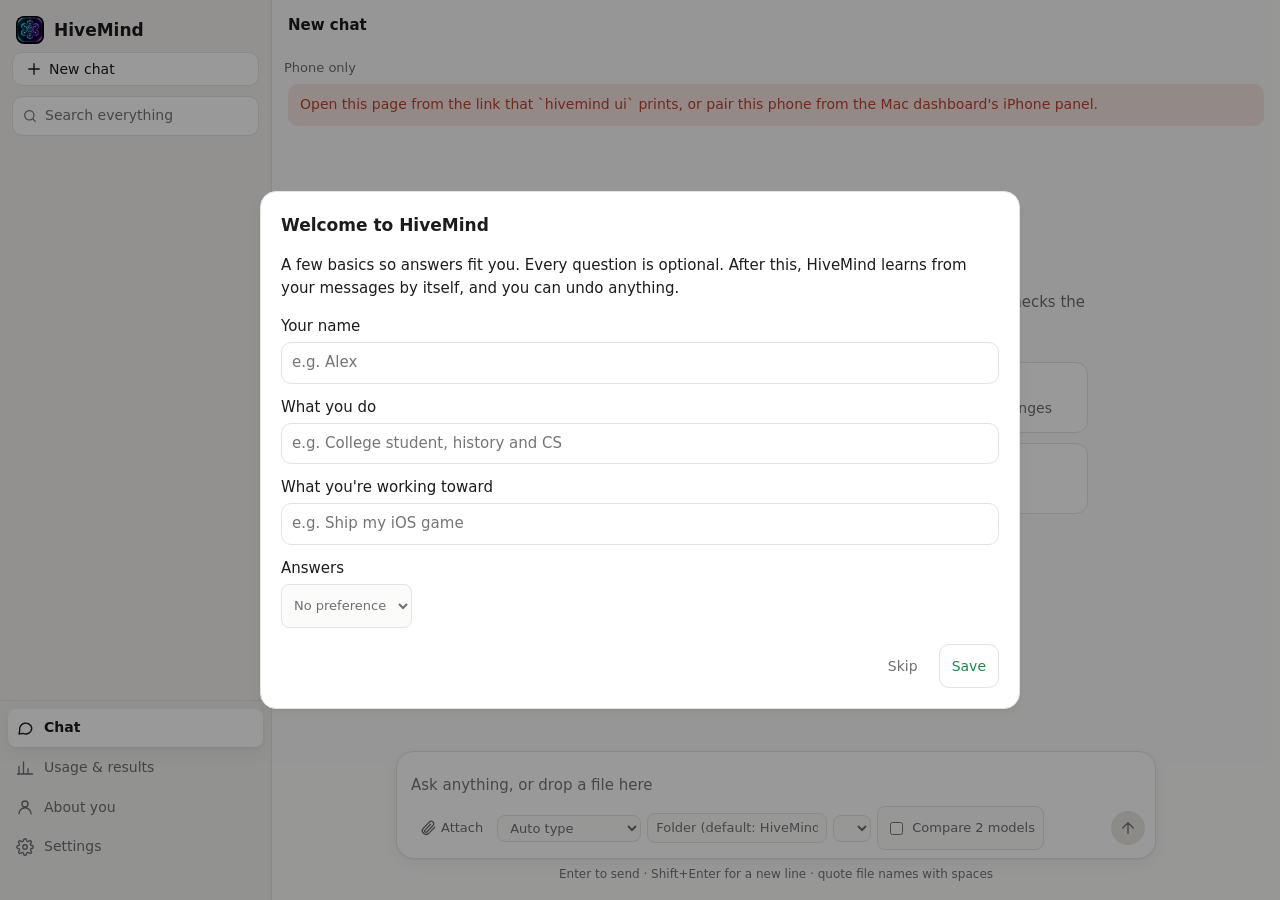
==== index.html @ 9f722233 "HiveMind phone app (friend copy)" ====
<!doctype html>
<html lang="en">
<head>
<meta charset="utf-8">
<meta name="viewport" content="width=device-width, initial-scale=1, viewport-fit=cover">
<title>HiveMind</title>
<link rel="icon" type="image/png" sizes="32x32" href="icons/icon-32.png?v=2">
<link rel="apple-touch-icon" href="icons/icon-180.png?v=2">
<link rel="manifest" href="manifest.webmanifest">
<meta name="apple-mobile-web-app-capable" content="yes">
<meta name="apple-mobile-web-app-status-bar-style" content="default">
<meta name="apple-mobile-web-app-title" content="HiveMind">
<meta name="theme-color" content="#fbfbfa" media="(prefers-color-scheme: light)">
<meta name="theme-color" content="#161618" media="(prefers-color-scheme: dark)">
<style>
:root {
  --bg: #fbfbfa; --side: #f3f2ef; --panel: #ffffff; --raise: #f1f0ed; --ink: #1c1c1e; --muted: #6e6e73;
  --faint: #737378; --line: #e5e3de; --accent: #3b5bdb; --accent-ink: #ffffff; --accent-soft: #e8edfc;
  --good: #1f8a4c; --bad: #c2412d; --warn: #a86b12; --bar: #e9e7e2;
  --shadow: 0 1px 2px rgba(0,0,0,.04), 0 4px 16px rgba(0,0,0,.06);
  /* chart series: validated categorical slots 1-5 (dataviz reference palette) */
  --s1: #2a78d6; --s2: #eb6834; --s3: #1baf7a; --s4: #eda100; --s5: #e87ba4;
  --side-w: 272px;
}
@media (prefers-color-scheme: dark) {
  :root { --bg: #161618; --side: #1c1c1f; --panel: #212124; --raise: #2a2a2e; --ink: #ececef; --muted: #a0a0a8;
          --faint: #8e8e96; --line: #2f2f34; --accent: #7c9bff; --accent-ink: #10131c; --accent-soft: #252d45;
          --good: #4cc584; --bad: #ff7a66; --warn: #f2b84b; --bar: #2c2c31;
          --shadow: 0 1px 2px rgba(0,0,0,.3), 0 6px 20px rgba(0,0,0,.35);
          --s1: #3987e5; --s2: #d95926; --s3: #199e70; --s4: #c98500; --s5: #d55181; }
}
* { box-sizing: border-box; }
html, body { height: 100%; }
body { margin: 0; background: var(--bg); color: var(--ink); -webkit-font-smoothing: antialiased;
       font: 15px/1.55 -apple-system, BlinkMacSystemFont, "SF Pro Text", "Inter", system-ui, sans-serif; }
button, input, select, textarea { font: inherit; color: inherit; }
button { cursor: pointer; }
a { color: var(--accent); }
svg.i { width: 18px; height: 18px; flex: none; stroke: currentColor; fill: none; stroke-width: 1.8;
        stroke-linecap: round; stroke-linejoin: round; }
[hidden] { display: none !important; }  /* .btn's inline-flex otherwise beats the hidden attribute */
:focus-visible { outline: 2px solid var(--accent); outline-offset: 2px; }
.field:focus-visible, .composer textarea:focus-visible { outline: none; }
.sr { position: absolute; width: 1px; height: 1px; overflow: hidden; clip: rect(0 0 0 0); white-space: nowrap; }

/* shell */
.app { display: flex; height: 100vh; height: 100dvh; }
aside { width: var(--side-w); flex: none; background: var(--side); border-right: 1px solid var(--line);
        display: flex; flex-direction: column; min-height: 0; }
.main { flex: 1; min-width: 0; display: flex; flex-direction: column; min-height: 0; }
.brand { display: flex; align-items: center; gap: 10px; padding: 16px 16px 8px; font-weight: 650; font-size: 17px; }
.logo { width: 28px; height: 28px; border-radius: 8px; display: block; }
.side-pad { padding: 0 12px; }
.btn { display: inline-flex; align-items: center; justify-content: center; gap: 6px; border: 1px solid var(--line);
       background: var(--panel); border-radius: 10px; padding: 7px 12px; font-size: 14px; line-height: 1.3; }
.btn:hover { background: var(--raise); }
.btn.primary { background: var(--accent); border-color: var(--accent); color: var(--accent-ink); font-weight: 550; }
.btn.primary:hover { filter: brightness(1.06); }
.btn.ghost { background: transparent; border-color: transparent; color: var(--muted); }
.btn.ghost:hover { background: var(--raise); color: var(--ink); }
.btn.good { color: var(--good); } .btn.bad { color: var(--bad); }
.btn:disabled { opacity: .5; cursor: default; }
.btn.block { width: 100%; justify-content: flex-start; }
.search { position: relative; margin: 10px 0 6px; }
.search svg { position: absolute; left: 10px; top: 50%; transform: translateY(-50%); color: var(--faint); width: 16px; height: 16px; }
.field { width: 100%; background: var(--panel); border: 1px solid var(--line); border-radius: 10px; padding: 8px 10px; }
.field:focus, .composer textarea:focus { outline: none; border-color: var(--accent); box-shadow: 0 0 0 3px var(--accent-soft); }
.search .field { padding-left: 32px; font-size: 14px; }
.side-scroll { flex: 1; overflow-y: auto; padding: 4px 8px 8px; min-height: 0; }
.group-label { font-size: 12px; font-weight: 600; color: var(--faint); padding: 12px 8px 4px; }
.thread-btn { display: block; width: 100%; text-align: left; background: none; border: 0; border-radius: 8px;
              padding: 7px 8px; font-size: 14px; color: var(--ink); white-space: nowrap; overflow: hidden; text-overflow: ellipsis; }
.thread-btn:hover { background: var(--raise); }
.thread-row { position: relative; }
.thread-row .thread-btn { padding-right: 34px; }
.thread-del { position: absolute; right: 4px; top: 50%; transform: translateY(-50%); border: 0; background: none; color: var(--muted);
              border-radius: 6px; padding: 4px; opacity: 0; display: grid; place-items: center; }
.thread-del svg { width: 16px; height: 16px; }
.thread-row:hover .thread-del, .thread-del:focus-visible { opacity: 1; }
.thread-del:hover { color: var(--bad); background: var(--panel); }
.thread-btn.active { background: var(--accent-soft); color: var(--accent); font-weight: 550; }
.hit { display: block; width: 100%; text-align: left; background: none; border: 0; border-radius: 8px; padding: 8px; }
.hit:hover { background: var(--raise); }
.hit .t { font-size: 14px; overflow: hidden; text-overflow: ellipsis; white-space: nowrap; }
.hit .meta { margin: 2px 0 0; display: -webkit-box; -webkit-line-clamp: 2; -webkit-box-orient: vertical; overflow: hidden; }
nav { border-top: 1px solid var(--line); padding: 8px; display: grid; gap: 2px; }
.nav-btn { display: flex; align-items: center; gap: 10px; width: 100%; background: none; border: 0; border-radius: 8px;
           padding: 8px; font-size: 14px; color: var(--muted); text-align: left; }
.nav-btn:hover { background: var(--raise); color: var(--ink); }
.nav-btn[aria-current="page"] { background: var(--panel); color: var(--ink); font-weight: 550; box-shadow: var(--shadow); }
.nav-btn .badge { margin-left: auto; background: var(--accent); color: var(--accent-ink); border-radius: 9px;
                  font-size: 11px; padding: 0 6px; font-weight: 600; }
.mini-quota { margin: 0 8px 10px; padding: 8px; display: grid; grid-template-columns: 1fr 1fr; gap: 6px 12px;
              border-radius: 8px; cursor: pointer; }
.mini-quota:hover { background: var(--raise); }
.mq { display: grid; grid-template-columns: minmax(0, 1fr) auto; gap: 1px 4px; font-size: 11px; color: var(--muted); }
.mq span:first-child { overflow: hidden; text-overflow: ellipsis; white-space: nowrap; }
.mq .track { grid-column: 1 / -1; height: 3px; margin-top: 0; }

/* top bar */
.top { display: flex; align-items: center; gap: 8px; padding: 10px 16px; border-bottom: 1px solid transparent; min-height: 52px; }
.top h1 { font-size: 15px; font-weight: 600; margin: 0; flex: 1; min-width: 0; overflow: hidden; text-overflow: ellipsis; white-space: nowrap; }
#menu { display: none; }
#err { margin: 0 16px; padding: 10px 12px; border-radius: 10px; background: color-mix(in srgb, var(--bad) 12%, transparent);
       color: var(--bad); font-size: 14px; }
#err:empty { display: none; }

/* views */
.view { flex: 1; min-height: 0; display: flex; flex-direction: column; }
.view[hidden] { display: none; }
.page { flex: 1; overflow-y: auto; padding: 8px 24px 48px; }
.page-inner { max-width: 1040px; margin: 0 auto; }
.page h2 { font-size: 22px; font-weight: 650; margin: 8px 0 4px; letter-spacing: -.01em; }
.page .lead { color: var(--muted); margin: 0 0 20px; }

/* chat */
.messages { flex: 1; overflow-y: auto; padding: 8px 16px 24px; scroll-behavior: smooth; }
.thread { max-width: 760px; margin: 0 auto; }
.msg-user { display: flex; justify-content: flex-end; margin: 22px 0 10px; }
.bubble { background: var(--raise); border-radius: 18px 18px 4px 18px; padding: 10px 14px; max-width: 85%;
          white-space: pre-wrap; overflow-wrap: anywhere; }
.msg-ai { display: flex; gap: 12px; margin: 6px 0 8px; }
.ai-dot { width: 28px; height: 28px; border-radius: 8px; flex: none; margin-top: 2px; display: grid; place-items: center;
          background: #111 url(/icons/icon-192.png) center / cover; color: #fff; font-size: 13px; font-weight: 700; }
.ai-dot.fail { background: var(--bad); }
.draft:not(:empty) { margin: 6px 0 4px; }
.ai-dot.has-logo { background: #fff; box-shadow: inset 0 0 0 1px var(--line); overflow: hidden; }
.ai-dot img { width: 100%; height: 100%; object-fit: cover; }
.ai-dot img.pad { width: 70%; height: 70%; object-fit: contain; }
.ai-body { flex: 1; min-width: 0; }
.who { font-size: 13px; color: var(--muted); display: flex; flex-wrap: wrap; gap: 4px 8px; align-items: center; margin-bottom: 2px; }
.who b { color: var(--ink); font-weight: 600; }
.tag { font-size: 12px; border-radius: 6px; padding: 0 6px; background: var(--raise); color: var(--muted); }
.tag.fail { background: color-mix(in srgb, var(--bad) 14%, transparent); color: var(--bad); }
.tag.warn { background: color-mix(in srgb, var(--warn) 16%, transparent); color: var(--warn); }
.md { overflow-wrap: anywhere; }
.md > :first-child { margin-top: 4px; } .md > :last-child { margin-bottom: 0; }
.md p { margin: 0 0 10px; } .md ul, .md ol { margin: 0 0 10px; padding-left: 22px; } .md li { margin: 2px 0; }
.md h3, .md h4 { margin: 14px 0 6px; font-size: 16px; } .md h4 { font-size: 15px; }
.md code { font: 13px/1.5 ui-monospace, "SF Mono", Menlo, monospace; background: var(--raise); padding: 1px 5px; border-radius: 5px; }
.md pre { background: var(--raise); border: 1px solid var(--line); border-radius: 10px; padding: 12px 14px; overflow-x: auto; margin: 0 0 10px; }
.md pre code { background: none; padding: 0; white-space: pre; }
.md blockquote { margin: 0 0 10px; padding-left: 12px; border-left: 3px solid var(--line); color: var(--muted); }
.ai-actions { display: flex; flex-wrap: wrap; gap: 2px; margin-top: 6px; align-items: center; }
.ai-actions .btn { padding: 4px 8px; font-size: 13px; }
.ai-actions .btn[aria-pressed="true"].good { background: color-mix(in srgb, var(--good) 14%, transparent); }
.ai-actions .btn[aria-pressed="true"].bad { background: color-mix(in srgb, var(--bad) 14%, transparent); }
.note { font-size: 13px; color: var(--warn); margin: 4px 0; }
details.menu { position: relative; }
details.menu > summary { list-style: none; }
details.menu > summary::-webkit-details-marker { display: none; }
.menu-list { position: absolute; z-index: 5; bottom: calc(100% + 4px); left: 0; background: var(--panel); border: 1px solid var(--line);
             border-radius: 10px; box-shadow: var(--shadow); padding: 4px; min-width: 200px; }
.menu-list button { display: block; width: 100%; text-align: left; background: none; border: 0; border-radius: 6px; padding: 7px 10px; font-size: 14px; }
.menu-list button:hover { background: var(--raise); }
.menu-list .meta { padding: 4px 10px 2px; margin: 0; }
.steps { list-style: none; padding: 0; margin: 6px 0 0; font-size: 13px; color: var(--muted); }
.steps li { padding: 3px 0 3px 18px; position: relative; overflow-wrap: anywhere; }
.steps li::before { content: ""; position: absolute; left: 4px; top: 11px; width: 6px; height: 6px; border-radius: 50%; background: var(--faint); }
.steps li:last-child::before { background: var(--accent); animation: pulse 1.2s ease-in-out infinite; }
.steps li.bad { color: var(--bad); } .steps li.bad::before { background: var(--bad); animation: none; }
@keyframes pulse { 50% { opacity: .3; } }
.typing { display: inline-flex; gap: 4px; padding: 6px 0; }
.typing span { width: 6px; height: 6px; border-radius: 50%; background: var(--faint); animation: pulse 1.2s infinite; }
.typing span:nth-child(2) { animation-delay: .2s; } .typing span:nth-child(3) { animation-delay: .4s; }
@media (prefers-reduced-motion: reduce) { * { animation: none !important; scroll-behavior: auto !important; } }
.welcome { max-width: 640px; margin: 12vh auto 0; text-align: center; padding: 0 8px; }
.welcome h2 { font-size: 28px; font-weight: 650; letter-spacing: -.02em; margin: 0 0 6px; }
.welcome p { color: var(--muted); margin: 0 0 24px; }
.ideas { display: grid; grid-template-columns: 1fr 1fr; gap: 10px; text-align: left; }
.idea { text-align: left; background: var(--panel); border: 1px solid var(--line); border-radius: 12px; padding: 12px 14px; font-size: 14px; }
.idea:hover { border-color: var(--accent); }
.idea b { display: block; font-weight: 600; margin-bottom: 2px; }
.idea span { color: var(--muted); }

/* composer */
.composer-wrap { padding: 0 16px 16px; padding-bottom: max(16px, env(safe-area-inset-bottom)); }
.composer { max-width: 760px; margin: 0 auto; background: var(--panel); border: 1px solid var(--line); border-radius: 18px;
            box-shadow: var(--shadow); padding: 10px 10px 8px 14px; transition: border-color .15s; }
.composer.drop { border-color: var(--accent); box-shadow: 0 0 0 3px var(--accent-soft); }
.composer textarea { display: block; width: 100%; border: 0; background: transparent; resize: none; padding: 4px 0;
                     max-height: 220px; min-height: 26px; line-height: 1.5; }
.composer textarea:focus { box-shadow: none; }
.composer-bar { display: flex; align-items: center; gap: 6px; margin-top: 6px; }
.composer-bar .pick { min-width: 0; flex: 0 1 auto; }
.opts-row { display: contents; }
.opts-btn, #topnew { display: none; }
.status { font-size: 14px; color: var(--ink); display: flex; align-items: center; gap: 8px; margin: 2px 0 4px; }
.status .clock { color: var(--muted); font-variant-numeric: tabular-nums; }
.status.retry { color: var(--warn); }
details.how { font-size: 13px; color: var(--muted); }
details.how summary { cursor: pointer; padding: 4px 0; }
.send { flex: none; }
.composer-bar .spacer { flex: 1; }
.pick { border: 1px solid var(--line); background: var(--bg); border-radius: 8px; padding: 4px 8px; font-size: 13px; color: var(--muted); max-width: 200px; }
.pick:focus { outline: none; border-color: var(--accent); }
input.pick { width: 180px; }
.attach { display: inline-flex; align-items: center; gap: 4px; border-radius: 8px; padding: 5px 8px; color: var(--muted); font-size: 13px; cursor: pointer; }
.attach:hover { background: var(--raise); color: var(--ink); }
.send { width: 34px; height: 34px; border-radius: 50%; border: 0; background: var(--accent); color: var(--accent-ink);
        display: grid; place-items: center; }
.send:disabled { background: var(--bar); color: var(--faint); cursor: default; }
.send svg { width: 18px; height: 18px; }
.hint { max-width: 760px; margin: 6px auto 0; text-align: center; font-size: 12px; color: var(--faint); }
.chips { display: flex; flex-wrap: wrap; gap: 6px; margin: 0 0 6px; }
.chips:empty { display: none; }
.chip { display: inline-flex; align-items: center; gap: 6px; border: 1px solid var(--line); border-radius: 8px;
        padding: 3px 4px 3px 8px; font-size: 13px; background: var(--bg); }
.chip button { border: 0; background: none; color: var(--muted); padding: 0 4px; border-radius: 4px; }

/* cards (stats, about you, settings) */
.grid { display: grid; gap: 16px; grid-template-columns: repeat(2, minmax(0, 1fr)); }
.card { background: var(--panel); border: 1px solid var(--line); border-radius: 14px; padding: 18px; min-width: 0; }
.card.wide { grid-column: 1 / -1; }
.card h3 { font-size: 14px; font-weight: 600; margin: 0 0 12px; }
.card h3 small { font-weight: 400; color: var(--muted); margin-left: 6px; }
.meta { color: var(--muted); font-size: 13px; margin-top: 6px; }
.empty { color: var(--muted); font-size: 14px; }
.meter { margin: 10px 0; }
.meter .row { display: flex; justify-content: space-between; font-size: 14px; }
.meter .row span:last-child { font-variant-numeric: tabular-nums; color: var(--muted); }
.track { height: 6px; background: var(--bar); border-radius: 3px; overflow: hidden; margin-top: 4px; }
.fill { height: 100%; border-radius: 3px; background: var(--good); }
.fill.low { background: var(--warn); } .fill.out { background: var(--bad); }
.scroll { overflow-x: auto; }
table { width: 100%; border-collapse: collapse; font-size: 14px; }
th, td { text-align: left; padding: 8px 10px; border-bottom: 1px solid var(--line); vertical-align: middle; }
th { color: var(--muted); font-weight: 500; font-size: 12px; text-transform: uppercase; letter-spacing: .04em; }
tbody tr:last-child td { border-bottom: 0; }
td.num, th.num { text-align: right; font-variant-numeric: tabular-nums; }
td.task-cell { max-width: 340px; overflow: hidden; text-overflow: ellipsis; white-space: nowrap; }
#recent tr[data-id] { cursor: pointer; }
#recent tr[data-id]:hover td, #recent tr[data-id]:focus-visible td { background: var(--raise); }
.pill { display: inline-block; padding: 1px 8px; border-radius: 10px; font-size: 12px; font-weight: 500; }
.pill.pass { color: var(--good); background: color-mix(in srgb, var(--good) 12%, transparent); }
.pill.fail { color: var(--bad); background: color-mix(in srgb, var(--bad) 12%, transparent); }
.rate { display: inline-flex; gap: 4px; }
.rate .btn[aria-pressed="false"] { color: var(--muted); }
.rate .btn { padding: 3px 8px; font-size: 12px; }
.rate .btn[aria-pressed="true"].good { background: color-mix(in srgb, var(--good) 14%, transparent); }
.rate .btn[aria-pressed="true"].bad { background: color-mix(in srgb, var(--bad) 14%, transparent); }
.item { padding: 12px 0; border-bottom: 1px solid var(--line); overflow-wrap: anywhere; font-size: 14px; }
.item:last-child { border-bottom: 0; }
.row-actions { margin-top: 8px; display: flex; gap: 8px; align-items: center; flex-wrap: wrap; }
.fact { display: flex; justify-content: space-between; gap: 8px; align-items: center; }
.inline-form { display: flex; gap: 8px; margin-top: 12px; }
.inline-form .field { flex: 1; }
.hero { font-size: 30px; font-weight: 650; font-variant-numeric: tabular-nums; letter-spacing: -.02em; }
dialog { width: min(760px, calc(100vw - 32px)); max-height: calc(100vh - 48px); border: 1px solid var(--line);
         border-radius: 16px; background: var(--panel); color: var(--ink); padding: 20px; box-shadow: var(--shadow); }
dialog::backdrop { background: rgba(0, 0, 0, .4); }
dialog h3 { margin: 0 0 4px; font-size: 17px; overflow-wrap: anywhere; }
dialog h4 { font-size: 13px; text-transform: uppercase; letter-spacing: .04em; color: var(--muted); margin: 18px 0 6px; }
.answer-box { background: var(--bg); border: 1px solid var(--line); border-radius: 10px; padding: 12px 14px; margin-top: 12px;
              max-height: 420px; overflow: auto; }
.attempt { border-left: 3px solid var(--line); padding: 4px 0 4px 10px; margin: 8px 0; overflow-wrap: anywhere; font-size: 14px; }
.attempt.pass { border-color: var(--good); } .attempt.fail { border-color: var(--bad); }
.chart { position: relative; }
.chart svg { display: block; width: 100%; height: auto; overflow: visible; }
.chart .grid line { stroke: var(--line); }
.chart .axis text, .chart .dlabel { fill: var(--muted); font-size: 11px; }
.chart .hair { stroke: var(--muted); stroke-width: 1; }
.tip { position: absolute; pointer-events: none; background: var(--panel); border: 1px solid var(--line);
       border-radius: 8px; padding: 6px 8px; font-size: 12px; white-space: nowrap; box-shadow: var(--shadow); }
.tip b { font-variant-numeric: tabular-nums; }
.legend { display: flex; flex-wrap: wrap; gap: 4px 12px; font-size: 13px; color: var(--muted); margin: 0 0 6px; }
.key { display: inline-block; width: 10px; height: 10px; border-radius: 2px; margin-right: 5px; vertical-align: -1px; }
details.tbl { margin-top: 8px; font-size: 13px; } details.tbl summary { cursor: pointer; color: var(--muted); }
code.key-url { overflow-wrap: anywhere; font-size: 12px; }

/* phone and narrow windows: the sidebar slides in */
.scrim { display: none; }
@media (max-width: 820px) {
  aside { position: fixed; inset: 0 auto 0 0; z-index: 20; transform: translateX(-100%); transition: transform .2s ease;
          box-shadow: var(--shadow); padding-top: env(safe-area-inset-top); }
  body.side-open aside { transform: none; }
  body.side-open .scrim { display: block; position: fixed; inset: 0; z-index: 15; background: rgba(0,0,0,.35); }
  #menu { display: inline-flex; }
  .top { padding-top: max(10px, env(safe-area-inset-top)); }
  .grid { grid-template-columns: 1fr; }
  .page { padding: 8px 16px 40px; }
  .ideas { grid-template-columns: 1fr; gap: 8px; }
  .idea { padding: 10px 12px; }
  .welcome { margin-top: 4vh; text-align: left; }
  .welcome h2 { font-size: 24px; }
  .attach span { display: none; }
  /* Safari zooms into any field under 16px */
  textarea, input, select, .composer textarea, .pick, .search .field { font-size: 16px; }
  #topnew, .opts-btn { display: inline-flex; }
  .thread-del { display: none; }  /* phone: remove from the open chat's top bar */
  .thread-row .thread-btn { padding-right: 10px; }
  .composer-bar { flex-wrap: wrap; }
  .opts-row { display: none; order: 10; flex-basis: 100%; gap: 8px; padding-top: 6px; }
  .composer.show-opts .opts-row { display: flex; }
  .opts-row .pick, .opts-row input.pick { flex: 1 1 0; min-width: 0; max-width: none; width: 0; padding: 8px 10px; }
  .opts-btn { min-height: 40px; padding: 6px 10px; font-size: 14px; max-width: 60%; }
  .opts-btn span { overflow: hidden; text-overflow: ellipsis; white-space: nowrap; }
  .attach { min-width: 44px; min-height: 40px; justify-content: center; }
  .send { width: 40px; height: 40px; }
  .ai-actions { gap: 4px; }
  .ai-actions .btn, .ai-actions summary.btn { min-width: 44px; min-height: 40px; }
  .thread-btn { padding: 11px 10px; font-size: 15px; }
  .nav-btn { padding: 11px 10px; font-size: 15px; }
  .top .btn { min-width: 44px; min-height: 44px; }
  .menu-list { left: auto; right: 0; }
  .menu-list button { padding: 12px; font-size: 15px; }
  .row-actions .btn, .rate .btn { min-height: 40px; }
  .hint { display: none; }
  input.pick { width: 130px; }
}
</style>
</head>
<body>
<svg width="0" height="0" style="position:absolute" aria-hidden="true">
  <symbol id="i-plus" viewBox="0 0 24 24"><path d="M12 5v14M5 12h14"/></symbol>
  <symbol id="i-search" viewBox="0 0 24 24"><circle cx="11" cy="11" r="7"/><path d="m20 20-3.5-3.5"/></symbol>
  <symbol id="i-chat" viewBox="0 0 24 24"><path d="M21 12a8 8 0 0 1-11.6 7.1L4 20l1-4.6A8 8 0 1 1 21 12z"/></symbol>
  <symbol id="i-chart" viewBox="0 0 24 24"><path d="M4 20V10M10 20V4M16 20v-7M22 20H2"/></symbol>
  <symbol id="i-user" viewBox="0 0 24 24"><circle cx="12" cy="8" r="4"/><path d="M4 21a8 8 0 0 1 16 0"/></symbol>
  <symbol id="i-gear" viewBox="0 0 24 24"><circle cx="12" cy="12" r="3"/><path d="M19.4 15a1.7 1.7 0 0 0 .3 1.8l.1.1a2 2 0 1 1-2.8 2.8l-.1-.1a1.7 1.7 0 0 0-1.8-.3 1.7 1.7 0 0 0-1 1.5V21a2 2 0 1 1-4 0v-.1a1.7 1.7 0 0 0-1.1-1.5 1.7 1.7 0 0 0-1.8.3l-.1.1a2 2 0 1 1-2.8-2.8l.1-.1a1.7 1.7 0 0 0 .3-1.8 1.7 1.7 0 0 0-1.5-1H3a2 2 0 1 1 0-4h.1a1.7 1.7 0 0 0 1.5-1.1 1.7 1.7 0 0 0-.3-1.8l-.1-.1a2 2 0 1 1 2.8-2.8l.1.1a1.7 1.7 0 0 0 1.8.3H9a1.7 1.7 0 0 0 1-1.5V3a2 2 0 1 1 4 0v.1a1.7 1.7 0 0 0 1 1.5 1.7 1.7 0 0 0 1.8-.3l.1-.1a2 2 0 1 1 2.8 2.8l-.1.1a1.7 1.7 0 0 0-.3 1.8V9a1.7 1.7 0 0 0 1.5 1H21a2 2 0 1 1 0 4h-.1a1.7 1.7 0 0 0-1.5 1z"/></symbol>
  <symbol id="i-menu" viewBox="0 0 24 24"><path d="M4 6h16M4 12h16M4 18h16"/></symbol>
  <symbol id="i-up" viewBox="0 0 24 24"><path d="M12 19V5M5 12l7-7 7 7"/></symbol>
  <symbol id="i-clip" viewBox="0 0 24 24"><path d="m21 11-8.5 8.5a5 5 0 0 1-7-7L14 4a3.3 3.3 0 0 1 4.7 4.7l-8.5 8.5a1.7 1.7 0 0 1-2.4-2.4L15.5 7"/></symbol>
  <symbol id="i-up-thumb" viewBox="0 0 24 24"><path d="M7 10v11M15 5.9 14 10h5.8a2 2 0 0 1 2 2.3l-1.4 7A2 2 0 0 1 18.4 21H4a1 1 0 0 1-1-1v-9a1 1 0 0 1 1-1h3l4-8a3 3 0 0 1 4 3.9z"/></symbol>
  <symbol id="i-down-thumb" viewBox="0 0 24 24"><path d="M17 14V3M9 18.1 10 14H4.2a2 2 0 0 1-2-2.3l1.4-7A2 2 0 0 1 5.6 3H20a1 1 0 0 1 1 1v9a1 1 0 0 1-1 1h-3l-4 8a3 3 0 0 1-4-3.9z"/></symbol>
  <symbol id="i-copy" viewBox="0 0 24 24"><rect x="9" y="9" width="12" height="12" rx="2"/><path d="M5 15H4a1 1 0 0 1-1-1V4a1 1 0 0 1 1-1h10a1 1 0 0 1 1 1v1"/></symbol>
  <symbol id="i-info" viewBox="0 0 24 24"><circle cx="12" cy="12" r="9"/><path d="M12 11v5M12 8h.01"/></symbol>
  <symbol id="i-sliders" viewBox="0 0 24 24"><path d="M4 6h10M18 6h2M4 12h4M12 12h8M4 18h12M20 18h0"/><circle cx="16" cy="6" r="2"/><circle cx="10" cy="12" r="2"/><circle cx="18" cy="18" r="2"/></symbol>
  <symbol id="i-edit" viewBox="0 0 24 24"><path d="M12 20h9"/><path d="M16.5 3.5a2.1 2.1 0 0 1 3 3L7 19l-4 1 1-4z"/></symbol>
  <symbol id="i-trash" viewBox="0 0 24 24"><path d="M3 6h18M8 6V4a1 1 0 0 1 1-1h6a1 1 0 0 1 1 1v2M19 6l-1 14a2 2 0 0 1-2 2H8a2 2 0 0 1-2-2L5 6M10 11v6M14 11v6"/></symbol>
  <symbol id="i-out" viewBox="0 0 24 24"><path d="M14 4h6v6M20 4l-9 9M18 14v5a1 1 0 0 1-1 1H5a1 1 0 0 1-1-1V7a1 1 0 0 1 1-1h5"/></symbol>
</svg>
<div class="app">
  <aside id="side" aria-label="Conversations and pages">
    <div class="brand"><img class="logo" src="icons/icon-192.png" alt="" width="28" height="28">HiveMind</div>
    <div class="side-pad">
      <button class="btn block" id="newconvo"><svg class="i" aria-hidden="true"><use href="#i-plus"/></svg>New chat</button>
      <div class="search"><svg class="i" aria-hidden="true"><use href="#i-search"/></svg>
        <input id="q" class="field" type="search" placeholder="Search everything" aria-label="Search history"></div>
    </div>
    <div class="side-scroll">
      <div id="hits" aria-live="polite"></div>
      <div id="threads"></div>
    </div>
    <nav aria-label="Pages">
      <button class="nav-btn" data-view="chat"><svg class="i" aria-hidden="true"><use href="#i-chat"/></svg>Chat</button>
      <button class="nav-btn" data-view="stats"><svg class="i" aria-hidden="true"><use href="#i-chart"/></svg>Usage &amp; results</button>
      <button class="nav-btn" data-view="you"><svg class="i" aria-hidden="true"><use href="#i-user"/></svg>About you<span class="badge" id="you-badge" hidden></span></button>
      <button class="nav-btn" data-view="settings"><svg class="i" aria-hidden="true"><use href="#i-gear"/></svg>Settings<span class="badge" id="set-badge" hidden></span></button>
    </nav>
    <div class="mini-quota" id="mini-quota" role="button" tabindex="0" title="Quota left on each plan. Click for details." aria-label="Quota left. Open Usage and results."></div>
  </aside>
  <div class="scrim" id="scrim"></div>
  <div class="main">
    <header class="top">
      <button class="btn ghost" id="menu" aria-label="Open menu"><svg class="i" aria-hidden="true"><use href="#i-menu"/></svg></button>
      <h1 id="title">New chat</h1>
      <button class="btn ghost" id="delchat" aria-label="Delete this chat" title="Delete this chat" hidden><svg class="i" aria-hidden="true"><use href="#i-trash"/></svg></button>
      <button class="btn ghost" id="topnew" aria-label="New chat" title="New chat"><svg class="i" aria-hidden="true"><use href="#i-edit"/></svg></button>
    </header>
    <div id="err" role="alert"></div>

    <section class="view" id="view-chat" aria-label="Chat">
      <div class="messages" id="messages">
        <div class="thread">
          <div class="welcome" id="welcome">
            <h2>What can HiveMind do for you?</h2>
            <p>HiveMind sends each task to the cheapest AI you already pay for, then checks the answer before you see it.</p>
            <div class="ideas">
              <button class="idea" data-idea="Explain how compound interest works, like I'm 15"><b>Explain something</b><span>How compound interest works</span></button>
              <button class="idea" data-idea="Proofread this and list what you changed:&#10;&#10;"><b>Proofread</b><span>Fix a paragraph and list the changes</span></button>
              <button class="idea" data-idea="Write a 20-second TikTok script about "><b>Write</b><span>A short script or post</span></button>
              <button class="idea" data-idea="Summarize the attached file in 5 bullets"><b>Summarize a file</b><span>Attach a PDF or text file</span></button>
            </div>
          </div>
          <div id="convo" aria-live="polite"></div>
          <div id="result"></div>
        </div>
      </div>
      <div class="composer-wrap">
        <div class="composer" id="composer">
          <div id="files" class="chips" aria-live="polite"></div>
          <label for="task" class="sr">Message</label>
          <textarea id="task" rows="1" placeholder="Ask anything, or drop a file here"></textarea>
          <div class="composer-bar">
            <label class="attach" title="Attach files"><svg class="i" aria-hidden="true"><use href="#i-clip"/></svg><span>Attach</span>
              <input type="file" id="picker" multiple hidden aria-label="Attach files"></label>
            <button class="btn ghost opts-btn" id="optsbtn" aria-expanded="false" aria-controls="opts"><svg class="i" aria-hidden="true"><use href="#i-sliders"/></svg><span id="optslabel">Options</span></button>
            <div class="opts-row" id="opts">
            <select id="cat" class="pick" aria-label="Task type">
              <option value="">Auto type</option>
              <option>utility</option><option>coding-small</option><option>coding-large</option><option>content</option>
              <option>research-writing</option><option>study</option><option>vision</option><option>long-context</option>
              <option>general</option>
            </select>
            <input id="cwd" class="pick" placeholder="Folder (default: HiveMind)" aria-label="Folder" title="Folder the task runs in. Name files from it in your message.">
            <select id="proj" class="pick" aria-label="Project (read-only)" hidden><option value="">No project</option></select>
            </div>
            <span class="spacer"></span>
            <button class="send" id="run" aria-label="Send" disabled><svg class="i" aria-hidden="true"><use href="#i-up"/></svg></button>
          </div>
        </div>
        <div class="hint" id="drophint">Enter to send · Shift+Enter for a new line · quote file names with spaces</div>
      </div>
    </section>

    <section class="view" id="view-stats" aria-label="Usage and results" hidden>
      <div class="page"><div class="page-inner">
        <h2>Usage &amp; results</h2>
        <p class="lead">How much of each plan is left, how often the cheap tiers did the job, and how each model scores on your tasks.</p>
        <div class="grid">
          <div class="card"><h3>Quota left</h3><div id="quota" class="empty">Loading…</div></div>
          <div class="card"><h3>Savings <small>tasks by tier</small></h3><div id="savings-chart" class="chart empty">Loading…</div></div>
          <div class="card wide"><h3>Quota left over time</h3><div id="quota-chart" class="chart empty">Loading…</div></div>
          <div class="card wide"><h3>Recent tasks <small>click one for its attempts</small></h3>
            <div class="scroll"><table><thead><tr><th>When</th><th>Task</th><th>Type</th><th>Model</th><th>Check</th><th>Your rating</th></tr></thead>
            <tbody id="recent"></tbody></table></div></div>
          <div class="card wide"><h3>Scoreboard <small>your own record per task type</small></h3>
            <div class="scroll"><table><thead><tr><th>Type</th><th>Model</th><th class="num">Tasks</th><th class="num">Pass</th>
            <th class="num">Escalated</th><th class="num">Avg s</th><th class="num">Good</th><th class="num">Bad</th><th>Benchmark prior</th></tr></thead>
            <tbody id="score"></tbody></table></div></div>
        </div>
      </div></div>
    </section>

    <section class="view" id="view-you" aria-label="About you" hidden>
      <div class="page"><div class="page-inner" style="max-width:720px">
        <h2>About you</h2>
        <p class="lead">HiveMind learns facts from your messages on your Mac and keeps them (Undo under the answer). Private ones (health, money, relationships, legal) wait here for your OK. Kept facts go with every question, never to free cloud models.</p>
        <div class="card" id="suggested-card"><h3>Suggested <small>keep what's true</small></h3><div id="suggested"></div></div>
        <div class="card" style="margin-top:16px"><h3>Kept</h3><div id="facts"></div>
          <div class="inline-form"><input id="newfact" class="field" placeholder="Add a fact, e.g. I prefer short answers" aria-label="Add a fact">
            <button class="btn primary" id="addfact">Add</button></div></div>
      </div></div>
    </section>

    <section class="view" id="view-settings" aria-label="Settings" hidden>
      <div class="page"><div class="page-inner" style="max-width:820px">
        <h2>Settings</h2>
        <p class="lead">Changes HiveMind proposes, your iPhone, and what HiveMind is working on now.</p>
        <div class="card" style="margin-bottom:16px"><h3>Notifications</h3>
          <p class="meta" style="margin-top:0">A notification when an answer is ready and HiveMind isn't open. It says only
            “Your answer is ready”; your words stay on this Mac.</p><div id="push"></div></div>
        <div class="card"><h3>Proposals awaiting you</h3><div id="proposed" class="empty">Loading…</div></div>
        <div class="card" id="phone-panel" style="margin-top:16px" hidden><h3>iPhone</h3><div id="phone"></div></div>
        <div class="card" style="margin-top:16px"><h3>Now</h3><div id="now" class="empty">Loading…</div></div>
        <div class="card" id="data-card" style="margin-top:16px"><h3>Your data</h3>
          <p class="meta" style="margin-top:0">Chats, saved answers and dropped files stay on this Mac. Clearing removes them and blanks their words
            in HiveMind's log; the log keeps only which model answered, whether it passed and how long it took, so routing keeps learning.</p>
          <div class="row-actions"><button class="btn bad" id="clearall"><svg class="i" aria-hidden="true"><use href="#i-trash"/></svg>Clear all history</button></div></div>
      </div></div>
    </section>
  </div>
</div>
<dialog id="detail" aria-labelledby="detail-title">
  <div style="display:flex;justify-content:space-between;gap:8px;align-items:start">
    <h3 id="detail-title">Task</h3><button class="btn" id="detail-close" aria-label="Close">Close</button>
  </div>
  <div id="detail-body"></div>
</dialog>
<script src="hm.js"></script>
<script>
// The Mac opens the page with its per-launch token (#t=). A paired iPhone opens it with its phone key (#k=), which
// is also kept in this browser so the plain address works later. The key stays in the link on purpose: a
// Home Screen icon has its own storage and needs it.
const hashArgs = new URLSearchParams(location.hash.slice(1));
let token = hashArgs.get("t") || hashArgs.get("k") || "";
// Keys saved before the rename to HiveMind (2026-10-31) were stored as "hub.*": moved over once, then removed.
try { for (const k of ["key", "pending"]) { const old = localStorage.getItem("hub." + k);
  if (old !== null) { if (localStorage.getItem("hivemind." + k) === null) localStorage.setItem("hivemind." + k, old);
                      localStorage.removeItem("hub." + k); } } } catch (e) {}
if (hashArgs.get("k")) { try { localStorage.setItem("hivemind.key", hashArgs.get("k")); } catch (e) {} }
if (!token) { try { token = localStorage.getItem("hivemind.key") || ""; } catch (e) {} }
const $ = (id) => document.getElementById(id);
const el = (tag, attrs = {}, ...kids) => {
  const n = document.createElement(tag);
  for (const [k, v] of Object.entries(attrs)) {
    if (k === "class") n.className = v; else if (k.startsWith("on")) n[k] = v; else n.setAttribute(k, v);
  }
  for (const k of kids) n.append(k instanceof Node ? k : document.createTextNode(k ?? ""));
  return n;
};
const icon = (name) => { const s = document.createElementNS("http://www.w3.org/2000/svg", "svg");
  s.setAttribute("class", "i"); s.setAttribute("aria-hidden", "true");
  const u = document.createElementNS("http://www.w3.org/2000/svg", "use"); u.setAttribute("href", "#i-" + name); s.append(u); return s; };
async function api(path, body) {
  const r = await fetch(path, { method: body ? "POST" : "GET",
    headers: { "X-HiveMind-Token": token, "Content-Type": "application/json" },
    body: body ? JSON.stringify(body) : undefined });
  const data = await r.json().catch(() => ({}));
  if (!r.ok) throw new Error(data.error || data.message || ("HTTP " + r.status));
  return data;
}
function showErr(e) { $("err").textContent = e ? String(e.message || e) : ""; }
const isTouch = matchMedia("(hover: none)").matches;
// A notification when an answer is ready (hivemindcore/push.py). iOS offers it only in the Home Screen app.
const canPush = "serviceWorker" in navigator && "PushManager" in window && "Notification" in window;
let swReg = null;
if ("serviceWorker" in navigator) navigator.serviceWorker.register("sw.js").then((r) => { swReg = r; pushUI(); }).catch(() => {});
function b64u(s) { s = s.replace(/-/g, "+").replace(/_/g, "/"); return Uint8Array.from(atob(s + "===".slice((s.length + 3) % 4)), (c) => c.charCodeAt(0)); }
async function pushOn() {
  try {
    if (await Notification.requestPermission() === "granted") {
      const { key } = await api("/api/push/key");
      const reg = swReg || await navigator.serviceWorker.ready;
      const sub = await reg.pushManager.subscribe({ userVisibleOnly: true, applicationServerKey: b64u(key) });
      await api("/api/push/subscribe", { endpoint: sub.endpoint });
    }
  } catch (e) { showErr(e); }
  pushUI();
}
async function pushOff() {
  try {
    const sub = swReg && await swReg.pushManager.getSubscription();
    if (sub) { await api("/api/push/unsubscribe", { endpoint: sub.endpoint }); await sub.unsubscribe(); }
  } catch (e) { showErr(e); }
  pushUI();
}
async function pushState() {
  if (!canPush) return navigator.standalone ? "readd" : "unsupported";
  if (Notification.permission === "denied") return "denied";
  try { return swReg && await swReg.pushManager.getSubscription() ? "on" : "off"; } catch (e) { return "off"; }
}
async function pushUI() {
  const box = $("push"); if (!box) return;
  const st = await pushState();
  box.replaceChildren(
    st === "on" ? el("div", { class: "row-actions" }, el("span", { class: "meta" }, "On for this device."),
                     el("button", { class: "btn", onclick: pushOff }, "Turn off"))
    : st === "off" ? el("div", { class: "row-actions" }, el("button", { class: "btn primary", onclick: pushOn }, "Turn on notifications"))
    : el("p", { class: "meta" }, st === "denied" ? "Notifications are blocked. Turn them on in the iPhone's Settings › Notifications › HiveMind."
      : st === "readd" ? "To turn this on, remove HiveMind from your Home Screen and add it again from Safari (Share › Add to Home Screen)."
      : isTouch ? "Open HiveMind from your Home Screen to turn this on." : "This browser can't show HiveMind notifications."));
}
let ratings = {};  // task_id -> good|bad, from /api/state; threads don't store ratings
// Answers are model text: escape everything, then allow a small markdown subset. Links: http(s) only.
function md(text) {
  const esc = (s) => s.replace(/&/g, "&amp;").replace(/</g, "&lt;").replace(/>/g, "&gt;").replace(/"/g, "&quot;");
  const inline = (s) => esc(s)
    .replace(/`([^`]+)`/g, "<code>$1</code>")
    .replace(/\*\*([^*]+)\*\*/g, "<strong>$1</strong>")
    .replace(/(^|[\s(])\*([^*\s][^*]*)\*(?=[\s).,!?:;]|$)/g, "$1<em>$2</em>")
    .replace(/\[([^\]]+)\]\((https?:\/\/[^\s)<]+)\)/g, '<a href="$2" target="_blank" rel="noopener">$1</a>');
  const out = [], parts = String(text || "").split(/^```[^\n]*\n?/m);
  parts.forEach((part, i) => {
    if (i % 2) { out.push("<pre><code>" + esc(part.replace(/\n$/, "")) + "</code></pre>"); return; }
    let list = null, para = [];
    const flushP = () => { if (para.length) out.push("<p>" + para.map(inline).join("<br>") + "</p>"); para = []; };
    const flushL = () => { if (list) out.push("<" + list.tag + ">" + list.items.map((x) => "<li>" + inline(x) + "</li>").join("") + "</" + list.tag + ">"); list = null; };
    for (const line of part.split("\n")) {
      let m;
      if (!line.trim()) { flushP(); flushL(); }
      else if ((m = line.match(/^(#{1,4})\s+(.*)/))) { flushP(); flushL(); out.push("<h" + (m[1].length < 3 ? 3 : 4) + ">" + inline(m[2]) + "</h" + (m[1].length < 3 ? 3 : 4) + ">"); }
      else if ((m = line.match(/^\s*([-*•]|\d+[.)])\s+(.*)/))) {
        flushP(); const tag = /\d/.test(m[1]) ? "ol" : "ul";
        if (!list || list.tag !== tag) { flushL(); list = { tag, items: [] }; }
        list.items.push(m[2]);
      }
      else if ((m = line.match(/^>\s?(.*)/))) { flushP(); flushL(); out.push("<blockquote>" + inline(m[1]) + "</blockquote>"); }
      else if (list && /^\s{2,}\S/.test(line)) list.items[list.items.length - 1] += " " + line.trim();
      else { flushL(); para.push(line); }
    }
    flushP(); flushL();
  });
  const box = el("div", { class: "md" }); box.innerHTML = out.join(""); return box;
}
function rateButtons(taskId, current, compact) {
  const box = el("span", { class: compact ? "rate" : "rate ai-rate" });
  const label = (r) => r === "good" ? "Good" : "Bad";
  // Mark the tap here: load() redraws the recent table, not the conversation (live 2026-10-31: 3 taps, no ✓)
  const mark = (pick) => { for (const b of box.children) { const on = b.dataset.r === pick;
    b.setAttribute("aria-pressed", String(on)); b.title = on ? "You rated this " + label(b.dataset.r).toLowerCase() : "Rate " + label(b.dataset.r).toLowerCase(); } };
  for (const r of ["good", "bad"]) {
    box.append(el("button", { class: "btn ghost " + r, "data-r": r, "aria-pressed": String(current === r), "aria-label": label(r),
      onclick: async () => { try { await api("/api/rate", { task_id: taskId, rating: r }); ratings[taskId] = r; mark(r); load(); } catch (e) { showErr(e); } } },
      icon(r === "good" ? "up-thumb" : "down-thumb"), compact ? label(r) : ""));
  }
  mark(current);
  return box;
}
// Pages
const VIEWS = { chat: "Chat", stats: "Usage & results", you: "About you", settings: "Settings" };
let view = "chat";
function showView(v) {
  view = VIEWS[v] ? v : "chat";
  for (const k of Object.keys(VIEWS)) $("view-" + k).hidden = k !== view;
  for (const b of document.querySelectorAll(".nav-btn")) {
    if (b.dataset.view === view) b.setAttribute("aria-current", "page"); else b.removeAttribute("aria-current");
  }
  setTitle();
  document.body.classList.remove("side-open");
  HM.emit("view:" + view, $("view-" + view));
}
let threadTitle = "";
// Pages carry their own heading, so the top bar names only the conversation
function setTitle() { $("title").textContent = view === "chat" ? (threadTitle || "New chat") : "";
  $("delchat").hidden = !threadId || view !== "chat"; }
for (const b of document.querySelectorAll(".nav-btn")) b.onclick = () => showView(b.dataset.view);
$("mini-quota").onclick = () => showView("stats");
$("mini-quota").onkeydown = (e) => { if (e.key === "Enter" || e.key === " ") { e.preventDefault(); showView("stats"); } };
$("menu").onclick = () => document.body.classList.add("side-open");
$("scrim").onclick = () => document.body.classList.remove("side-open");
function meterRow(name, v) {
  const pct = v == null ? null : Math.round(v * 100);
  const fill = el("div", { class: "fill" + (pct == null ? "" : pct < 10 ? " out" : pct < 30 ? " low" : "") });
  fill.style.width = (pct ?? 0) + "%";
  return [el("span", {}, name), el("span", {}, pct == null ? "unknown" : pct + "%"), el("div", { class: "track" }, fill)];
}
function render(s) {
  ratings = {};
  for (const t of s.recent) if (t.rating) ratings[t.task_id] = t.rating;
  const q = $("quota"); q.replaceChildren(); q.classList.remove("empty");
  const mq = $("mini-quota"); mq.replaceChildren();
  for (const [name, v] of Object.entries(s.quota)) {
    const [a, b, track] = meterRow(name, v);
    q.append(el("div", { class: "meter", "data-key": name }, el("div", { class: "row" }, a, b), track));
    mq.append(el("div", { class: "mq" }, ...meterRow(name.replace(/ \((\w+), free\)/, " ($1)").replace(/^antigravity:/, "agy "), v)));
  }
  const rec = $("recent"); rec.replaceChildren();
  if (!s.recent.length) rec.append(el("tr", {}, el("td", { colspan: "6", class: "empty" }, "No tasks yet.")));
  for (const t of s.recent) {
    rec.append(el("tr", { "data-id": t.task_id, tabindex: "0", title: "Show answer and attempts",
      onclick: (e) => { if (!e.target.closest("button")) showTask(t.task_id); },
      onkeydown: (e) => { if (e.key === "Enter" && !e.target.closest("button")) showTask(t.task_id); } },
      el("td", { style: "white-space:nowrap;color:var(--muted)" }, ago(t.ts)), el("td", { class: "task-cell", title: t.task || "" }, t.task || ""),
      el("td", {}, t.category || ""), el("td", {}, t.model || ""),
      el("td", {}, el("span", { class: "pill " + (t.pass ? "pass" : "fail") }, t.pass ? "passed" : "failed")),
      el("td", {}, rateButtons(t.task_id, t.rating, true))));
  }
  if (s.history) { quotaChart(s.history); savingsChart(s.history); }
  if (s.profile) renderProfile(s.profile);
  const phoneMode = s.scope === "phone";  // a phone can't pick a folder, approve proposals or pair phones
  $("cwd").hidden = phoneMode;
  $("drophint").hidden = phoneMode;
  $("phone-panel").hidden = phoneMode;
  $("data-card").hidden = phoneMode;  // a phone can remove one chat, not everything
  if (!phoneMode) renderPhone(s.phone, s.projects || []);
  renderProjectPicker(phoneMode ? s.projects || [] : []);
  const imp = s.improving || {};
  const proposed = imp.Proposed || [];
  badge("set-badge", phoneMode ? 0 : proposed.length);
  const prop = $("proposed"); prop.replaceChildren(); prop.classList.toggle("empty", !proposed.length);
  if (!proposed.length) prop.append("Nothing waiting.");
  for (const item of proposed) {
    const pid = (item.match(/^P-\d+/) || [""])[0];
    const link = (item.match(/https:\/\/github\.com\/[\w.-]+\/[\w.-]+/) || [null])[0];
    const actions = phoneMode ? el("div", { class: "meta" }, "Approve or reject this on your Mac.")
      : el("div", { class: "row-actions" },
        el("button", { class: "btn good", onclick: () => decide(pid, "start") }, "Approve"),
        el("button", { class: "btn bad", onclick: () => decide(pid, "reject") }, "Reject"));
    if (link) actions.append(el("a", { href: link, target: "_blank", rel: "noopener" }, "Open repo"));
    prop.append(el("div", { class: "item" }, item, actions));
  }
  const now = $("now"); now.replaceChildren(); now.classList.remove("empty");
  for (const i of imp.Now || []) now.append(el("div", { class: "item" }, i));
  if (!(imp.Now || []).length) { now.classList.add("empty"); now.append("Nothing in Now."); }
  const sc = $("score"); sc.replaceChildren();
  if (!s.scoreboard.length) sc.append(el("tr", {}, el("td", { colspan: "9", class: "empty" }, "No results yet.")));
  for (const r of s.scoreboard) {
    sc.append(el("tr", {}, el("td", {}, r.category), el("td", {}, r.model), el("td", { class: "num" }, String(r.n)),
      el("td", { class: "num" }, r.pass_pct + "%"), el("td", { class: "num" }, r.esc_pct + "%"),
      el("td", { class: "num" }, r.avg_latency == null ? "" : String(r.avg_latency)),
      el("td", { class: "num" }, String(r.up)), el("td", { class: "num" }, String(r.down)), el("td", { style: "color:var(--muted)" }, r.prior)));
  }
  HM.emit("state", s);
}
function badge(id, n) { const b = $(id); b.hidden = !n; b.textContent = n ? String(n) : ""; }
function ago(ts) {
  if (!ts) return "";
  const d = new Date(ts), s = (Date.now() - d) / 1000;
  if (s < 60) return "just now";
  if (s < 3600) return Math.floor(s / 60) + " min ago";
  if (s < 86400 && d.getDate() === new Date().getDate()) return d.toLocaleTimeString([], { hour: "numeric", minute: "2-digit" });
  return d.toLocaleDateString([], { month: "short", day: "numeric" }) + ", " + d.toLocaleTimeString([], { hour: "numeric", minute: "2-digit" });
}
async function showTask(id) {
  const body = $("detail-body");
  body.replaceChildren(el("div", { class: "meta" }, "Loading…"));
  $("detail-title").textContent = "Task " + id;
  $("detail").showModal();
  try {
    const d = await api("/api/task?id=" + encodeURIComponent(id));
    $("detail-title").textContent = d.task || id;
    const models = d.attempts.map((a) => a.model);
    body.replaceChildren(
      el("div", { class: "meta" }, [(d.ts || "").slice(0, 16).replace("T", " "), d.category, d.ok ? "passed" : "failed",
        models.length > 1 ? "escalated: " + models.join(" → ") : models[0]].filter(Boolean).join(" · ")),
      d.route_line ? el("div", { class: "meta" }, d.route_line) : "",
      el("div", { class: "answer-box" }, d.text == null ? "No saved answer: this task ran before HiveMind started saving answers." : md(d.text)),
      el("h4", {}, "Attempts"),
      ...d.attempts.map((a) => {
        const v = a.verify || {}, pass = !!v.pass;
        return el("div", { class: "attempt " + (pass ? "pass" : "fail") },
          el("div", {}, "#" + (a.attempt ?? "?") + " " + a.model + (a.tier != null ? " (tier " + a.tier + ")" : "") + " · " +
            (pass ? "passed" : "failed") + (a.latency_s != null ? " · " + a.latency_s + " s" : "")),
          a.error_kind ? el("div", { class: "meta" }, "Error: " + a.error_kind) : "",
          v.reason ? el("div", { class: "meta" }, "Check (" + (v.type || "?") + "): " + v.reason) : "",
          a.escalated_from ? el("div", { class: "meta" }, "Escalated from " + a.escalated_from + ": " + (a.reason || "")) : "");
      }),
      el("div", { class: "row-actions" }, rateButtons(d.task_id, d.rating, true)));
  } catch (e) { body.replaceChildren(el("div", { class: "meta" }, String(e.message || e))); }
}
$("detail-close").onclick = () => $("detail").close();
$("detail").addEventListener("click", (e) => { if (e.target === $("detail")) $("detail").close(); });
// Charts: plain SVG. One y-axis each; color follows the quota group (fixed slot order), never its rank.
const NS = "http://www.w3.org/2000/svg";
const svgEl = (tag, attrs = {}, ...kids) => {
  const n = document.createElementNS(NS, tag);
  for (const [k, v] of Object.entries(attrs)) n.setAttribute(k, v);
  for (const k of kids) n.append(k instanceof Node ? k : document.createTextNode(k ?? ""));
  return n;
};
const GROUP_ORDER = ["claude", "codex", "antigravity:gemini", "antigravity:3p", "antigravity:argon"];
const slot = (g) => { const i = GROUP_ORDER.indexOf(g); return "var(--s" + ((i < 0 ? 4 : i) + 1) + ")"; };
const fmtTime = (ms, bucket) => { const d = new Date(ms);
  return bucket === "day" ? d.toLocaleDateString([], { month: "short", day: "numeric" })
    : d.toLocaleString([], { month: "short", day: "numeric", hour: "numeric", minute: "2-digit" }); };
function tipAt(box, tip, x, y, lines) {
  tip.replaceChildren(...lines.map(([v, label, color]) => el("div", {},
    color ? el("span", { class: "key", style: "background:" + color }) : "", el("b", {}, v), " " + label)));
  tip.hidden = false;
  const bw = box.clientWidth, tw = tip.offsetWidth;
  tip.style.left = Math.max(0, Math.min(bw - tw, x + 12)) + "px"; tip.style.top = Math.max(0, y - 10) + "px";
}
function legend(items) {
  return el("div", { class: "legend" }, ...items.map(([label, color]) =>
    el("span", {}, el("span", { class: "key", style: "background:" + color }), label)));
}
function table(head, rows) {
  return el("details", { class: "tbl" }, el("summary", {}, "Show as table"),
    el("div", { class: "scroll" }, el("table", {}, el("thead", {}, el("tr", {}, ...head.map((h) => el("th", {}, h)))),
      el("tbody", {}, ...rows.map((r) => el("tr", {}, ...r.map((c, i) => el("td", i ? { class: "num" } : {}, String(c)))))))));
}
function quotaChart(h) {
  const box = $("quota-chart"); box.replaceChildren(); box.classList.remove("empty");
  const groups = Object.keys(h.quota).sort((a, b) => GROUP_ORDER.indexOf(a) - GROUP_ORDER.indexOf(b));
  if (!groups.length) { box.classList.add("empty"); box.append("No quota readings yet."); return; }
  const series = groups.map((g) => ({ g, pts: h.quota[g].map(([ts, v]) => [Date.parse(ts), v]) }));
  const all = series.flatMap((s) => s.pts.map((p) => p[0]));
  const t0 = Math.min(...all), t1 = Math.max(...all, t0 + 1);
  const W = 860, H = 220, L = 34, R = groups.length <= 4 ? 120 : 12, T = 8, B = 24;
  const x = (t) => L + (t - t0) / (t1 - t0) * (W - L - R), y = (v) => T + (100 - v) / 100 * (H - T - B);
  const svg = svgEl("svg", { viewBox: "0 0 " + W + " " + H, role: "img",
    "aria-label": "Quota percent left over time for " + groups.join(", ") });
  const grid = svgEl("g", { class: "grid axis" });
  for (const v of [0, 50, 100]) grid.append(svgEl("line", { x1: L, x2: W - R, y1: y(v), y2: y(v) }),
    svgEl("text", { x: L - 6, y: y(v) + 4, "text-anchor": "end" }, v + "%"));
  for (const [t, a] of [[t0, "start"], [t1, "end"]]) grid.append(svgEl("text", { x: x(t), y: H - 6, "text-anchor": a }, fmtTime(t, "hour")));
  svg.append(grid);
  for (const s of series) {
    const c = slot(s.g);
    // step line: a reading holds until the next one
    let d = "";
    s.pts.forEach(([t, v], i) => { d += (i ? "H" + x(t).toFixed(1) + "V" : "M" + x(t).toFixed(1) + " ") + y(v).toFixed(1); });
    svg.append(svgEl("path", { d, fill: "none", stroke: c, "stroke-width": 2, "stroke-linejoin": "round" }));
    const [lt, lv] = s.pts[s.pts.length - 1];
    svg.append(svgEl("circle", { cx: x(lt), cy: y(lv), r: 4, fill: c, stroke: "var(--panel)", "stroke-width": 2 }));
    if (groups.length <= 4) svg.append(svgEl("text", { class: "dlabel", x: W - R + 8, y: y(lv) + 4 }, s.g + " " + lv + "%"));
  }
  const hair = svgEl("line", { class: "hair", y1: T, y2: H - B, visibility: "hidden" });
  svg.append(hair);
  const tip = el("div", { class: "tip", hidden: "" });
  const at = (s, t) => { let v = null; for (const p of s.pts) { if (p[0] <= t) v = p[1]; else break; } return v; };
  svg.addEventListener("pointermove", (e) => {
    const r = svg.getBoundingClientRect(), sx = (e.clientX - r.left) * W / r.width;
    const t = t0 + Math.max(0, Math.min(1, (sx - L) / (W - L - R))) * (t1 - t0);
    hair.setAttribute("x1", x(t)); hair.setAttribute("x2", x(t)); hair.setAttribute("visibility", "visible");
    tipAt(box, tip, e.clientX - box.getBoundingClientRect().left, e.clientY - box.getBoundingClientRect().top,
      [[fmtTime(t, "hour"), "", null], ...series.map((s) => { const v = at(s, t); return [v == null ? "—" : v + "%", s.g, slot(s.g)]; })]);
  });
  svg.addEventListener("pointerleave", () => { hair.setAttribute("visibility", "hidden"); tip.hidden = true; });
  box.append(groups.length > 1 ? legend(groups.map((g) => [g, slot(g)])) : el("div", { class: "meta" }, groups[0]), svg, tip,
    table(["Group", "Readings", "First", "Latest"], series.map((s) => [s.g, s.pts.length, s.pts[0][1] + "%", s.pts[s.pts.length - 1][1] + "%"])));
}
function savingsChart(h) {
  const box = $("savings-chart"); box.replaceChildren(); box.classList.remove("empty");
  const data = h.savings;
  if (!data.length) { box.classList.add("empty"); box.append("No finished tasks yet."); return; }
  const LOW = "var(--s1)", HIGH = "var(--s2)";
  const W = 520, H = 160, L = 30, R = 8, T = 8, B = 24, max = Math.max(...data.map((b) => b.low + b.high), 1);
  const y = (v) => (H - T - B) * v / max, base = H - B, step = (W - L - R) / data.length, bw = Math.min(40, step * 0.7);
  const ms = (b) => Date.parse(b.t.length === 10 ? b.t + "T00:00" : b.t + ":00");
  const svg = svgEl("svg", { viewBox: "0 0 " + W + " " + H, role: "img",
    "aria-label": "Finished tasks per " + h.bucket + ", tier 0 to 1 versus tier 2 and up" });
  const grid = svgEl("g", { class: "grid axis" });
  for (const v of [0, max]) grid.append(svgEl("line", { x1: L, x2: W - R, y1: base - y(v), y2: base - y(v) }),
    svgEl("text", { x: L - 6, y: base - y(v) + 4, "text-anchor": "end" }, String(v)));
  svg.append(grid);
  const tip = el("div", { class: "tip", hidden: "" });
  // a segment with its top corners rounded 4px (data end), square at the baseline side
  const seg = (x0, top, hgt, round) => {
    const r = round ? Math.min(4, hgt, bw / 2) : 0;
    return "M" + x0 + " " + (top + hgt) + "V" + (top + r) + (r ? "Q" + x0 + " " + top + " " + (x0 + r) + " " + top : "") +
      "H" + (x0 + bw - r) + (r ? "Q" + (x0 + bw) + " " + top + " " + (x0 + bw) + " " + (top + r) : "") + "V" + (top + hgt) + "Z";
  };
  data.forEach((b, i) => {
    const x0 = L + i * step + (step - bw) / 2, hl = y(b.low), hh = y(b.high), gap = b.low && b.high ? 2 : 0;
    const g = svgEl("g", { tabindex: "0", "aria-label": fmtTime(ms(b), h.bucket) + ": " + b.low + " on tier 0–1, " + b.high + " on tier 2+" });
    g.append(svgEl("rect", { x: L + i * step, y: T, width: step, height: H - T - B, fill: "transparent" }));  // hit target
    if (b.low) g.append(svgEl("path", { d: seg(x0, base - hl, hl, !b.high), fill: LOW }));
    if (b.high) g.append(svgEl("path", { d: seg(x0, base - hl - gap - hh, hh, true), fill: HIGH }));
    const show = (cx, cy) => tipAt(box, tip, cx, cy, [[fmtTime(ms(b), h.bucket), "", null],
      [String(b.low), "tier 0–1", LOW], [String(b.high), "tier 2+", HIGH]]);
    g.addEventListener("pointermove", (e) => { const r = box.getBoundingClientRect(); show(e.clientX - r.left, e.clientY - r.top); });
    g.addEventListener("focus", () => show(box.clientWidth * (i + 0.5) / data.length, 40));
    g.addEventListener("pointerleave", () => { tip.hidden = true; }); g.addEventListener("blur", () => { tip.hidden = true; });
    svg.append(g);
  });
  const ends = [[0, "start"], [data.length - 1, "end"]].filter(([i], k) => k === 0 || i > 0);
  for (const [i, a] of ends) svg.append(svgEl("text", { class: "dlabel", x: L + i * step + (a === "start" ? 0 : step), y: H - 6, "text-anchor": a },
    fmtTime(ms(data[i]), h.bucket)));
  const low = data.reduce((n, b) => n + b.low, 0), all = data.reduce((n, b) => n + b.low + b.high, 0);
  box.append(el("div", { class: "hero" }, Math.round((h.low_share ?? 0) * 100) + "%"),
    el("div", { class: "meta", style: "margin:0 0 8px" }, low + " of " + all + " tasks ran on tier 0–1 (local or cheapest), last 14 days"),
    legend([["tier 0–1", LOW], ["tier 2+", HIGH]]), svg, tip,
    table([h.bucket === "day" ? "Day" : "Hour", "Tier 0–1", "Tier 2+"], data.map((b) => [fmtTime(ms(b), h.bucket), b.low, b.high])));
}
async function decide(pid, action) {
  if (action === "start" && !confirm("Approve " + pid + "? HiveMind moves it to Now and creates the branch improve/" + pid + ". Nothing is installed.")) return;
  try { await api("/api/improve", { pid, action }); load(); } catch (e) { showErr(e); }
}
// Phone only: ask about a project listed on the Mac. HiveMind reads it and never changes it.
function renderProjectPicker(list) {
  const sel = $("proj"), keep = sel.value || (() => { try { return localStorage.getItem("hivemind.proj") || ""; } catch (e) { return ""; } })();
  sel.hidden = !list.length;
  sel.replaceChildren(el("option", { value: "" }, "No project"),
    ...list.map((p) => el("option", { value: p.name }, p.name + " (read-only)")));
  sel.value = list.some((p) => p.name === keep) ? keep : "";
  optsLabel();
}
$("proj").onchange = () => { try { localStorage.setItem("hivemind.proj", $("proj").value); } catch (e) {} optsLabel(); };
$("cat").onchange = () => optsLabel();
// Phone: type, folder and project sit behind one button that says what is picked
function optsLabel() {
  const picks = [!$("proj").hidden && $("proj").value, $("cat").value, !$("cwd").hidden && $("cwd").value.trim()].filter(Boolean);
  $("optslabel").textContent = picks.length ? picks.join(" · ") : "Options";
}
$("cwd").addEventListener("input", optsLabel);
$("optsbtn").onclick = () => { const on = composer.classList.toggle("show-opts"); $("optsbtn").setAttribute("aria-expanded", String(on)); };
function renderPhone(p, projects) {
  const box = $("phone");
  if (box.dataset.pairing) return;  // keep a QR on screen until it is closed
  box.replaceChildren();
  if (!p || !p.host) {
    box.append(el("p", { class: "meta", style: "margin-top:0" }, "Not set up. Install Tailscale on this Mac and your iPhone, sign in on both, " +
      "then run `hivemind phone setup` in Terminal."));
    return;
  }
  box.append(el("p", { class: "meta", style: "margin-top:0" }, "Reachable only from your own devices at https://" + p.host),
    el("div", { class: "row-actions" }, el("button", { class: "btn primary", onclick: pairPhone }, "Pair iPhone")));
  for (const d of p.devices || []) {
    const seen = d.last_seen ? new Date(d.last_seen * 1000).toLocaleString() : "never";
    box.append(el("div", { class: "item fact" }, el("span", {}, d.name + " · last used " + seen),
      el("button", { class: "btn bad", "aria-label": "Remove " + d.name,
        onclick: async () => { await api("/api/phone/unpair", { id: d.id }).catch(showErr); load(); } }, "Remove")));
  }
  box.append(el("h3", { style: "margin:18px 0 4px" }, "Projects your phone can read"),
    el("p", { class: "meta", style: "margin-top:0" }, "Read-only: HiveMind answers questions about them from the phone and never changes files or runs commands there."));
  for (const pr of projects) {
    box.append(el("div", { class: "item fact" }, el("span", {}, pr.name + " · " + pr.path),
      el("button", { class: "btn bad", "aria-label": "Remove project " + pr.name,
        onclick: async () => { await api("/api/phone/projects", { action: "remove", name: pr.name }).catch(showErr); load(); } }, "Remove")));
  }
  const path = el("input", { class: "field", placeholder: "Folder, e.g. ~/moshi-and-pals", "aria-label": "Project folder" });
  box.append(el("div", { class: "inline-form" }, path, el("button", { class: "btn", onclick: async () => {
    try { await api("/api/phone/projects", { action: "add", path: path.value.trim() }); load(); } catch (e) { showErr(e); }
  } }, "Add")));
}
async function pairPhone() {
  try {
    const r = await api("/api/phone/pair", { name: "iPhone" });
    const box = $("phone"); box.dataset.pairing = "1"; box.replaceChildren();
    const done = el("button", { class: "btn", onclick: () => { delete box.dataset.pairing; load(); } }, "Done");
    box.append(el("p", { style: "margin-top:0" }, "Point your iPhone camera at this code and tap the link."),
      r.qr ? el("img", { src: r.qr, alt: "Pairing QR code", width: "220", height: "220",
                         style: "background:#fff;padding:12px;border-radius:8px;image-rendering:pixelated" }) : "",
      el("p", { class: "meta" }, "Then in Safari: Share › Add to Home Screen. The link is the key, so don't share it:"),
      el("code", { class: "key-url" }, r.url), el("div", { class: "row-actions" }, done));
  } catch (e) { showErr(e); }
}
async function load() {
  try { render(await api("/api/state")); showErr(null); }
  catch (e) { showErr(token ? e : new Error("Open this page from the link that `hivemind ui` prints, or pair this phone from the Mac dashboard's iPhone panel.")); }
}
let uploadDir = null, uploaded = [];
function showFiles() {
  const box = $("files"); box.replaceChildren();
  for (const n of uploaded) box.append(el("span", { class: "chip" }, icon("clip"), n));
  if (uploaded.length) box.append(el("button", { class: "btn ghost", style: "padding:2px 8px;font-size:13px",
    onclick: () => { uploadDir = null; uploaded = []; showFiles(); } }, "Clear files"));
  canSend();
}
async function upload(fileList) {
  for (const f of fileList) {
    const headers = { "X-HiveMind-Token": token, "X-File-Name": encodeURIComponent(f.name) };
    if (uploadDir) headers["X-Upload-Dir"] = uploadDir;
    try {
      const r = await fetch("/api/upload", { method: "POST", headers, body: f });
      const data = await r.json().catch(() => ({}));
      if (!r.ok) throw new Error(data.error || ("upload failed: HTTP " + r.status));
      uploadDir = data.dir; uploaded.push(data.name);
      if (!$("task").value.trim()) $("task").value = "Summarize " + uploaded.map((n) => '"' + n + '"').join(" and ");
    } catch (e) { showErr(e); }
  }
  showFiles(); grow();
}
const composer = $("composer"), chatView = $("view-chat");
chatView.addEventListener("dragover", (e) => { e.preventDefault(); composer.classList.add("drop"); });
chatView.addEventListener("dragleave", (e) => { if (!chatView.contains(e.relatedTarget)) composer.classList.remove("drop"); });
chatView.addEventListener("drop", (e) => { e.preventDefault(); composer.classList.remove("drop"); upload(e.dataTransfer.files); });
$("picker").onchange = (e) => { upload(e.target.files); e.target.value = ""; };
let searchTimer = null;
async function runSearch() {
  const q = $("q").value.trim(), box = $("hits");
  $("threads").hidden = !!q;
  box.replaceChildren();
  if (!q) return;
  let hits = [];
  try { hits = await api("/api/search?q=" + encodeURIComponent(q)); } catch (e) { showErr(e); return; }
  if (q !== $("q").value.trim()) return;  // a newer search is on its way
  if (!hits.length) { box.append(el("div", { class: "empty", style: "padding:8px" }, "Nothing matches.")); return; }
  box.append(el("div", { class: "group-label" }, hits.length + (hits.length === 1 ? " result" : " results")));
  for (const h of hits) {
    const open = h.kind === "thread" ? () => { showView("chat"); openThread(h.id); } : () => showTask(h.id);
    box.append(el("button", { class: "hit", onclick: open },
      el("div", { class: "t" }, (h.kind === "thread" ? "💬 " : "") + (h.title || h.id)),
      el("div", { class: "meta" }, ago(h.ts) + (h.kind === "thread" ? " · " + h.turns + (h.turns === 1 ? " message" : " messages") : "") + " · " + h.snippet)));
  }
}
$("q").addEventListener("input", () => { clearTimeout(searchTimer); searchTimer = setTimeout(runSearch, 250); });
async function profileAct(body) {
  try { renderProfile(await api("/api/profile", body)); showErr(null); } catch (e) { showErr(e); }
}
function renderProfile(p) {
  badge("you-badge", p.suggested.length);
  $("suggested-card").hidden = !p.suggested.length;
  const sug = $("suggested"); sug.replaceChildren();
  for (const f of p.suggested) {
    sug.append(el("div", { class: "item" }, f.text, el("div", { class: "row-actions" },
      el("button", { class: "btn good", onclick: () => profileAct({ action: "keep", id: f.id }) }, "Keep"),
      el("button", { class: "btn", onclick: () => profileAct({ action: "dismiss", id: f.id }) }, "Dismiss"))));
  }
  const kept = $("facts"); kept.replaceChildren();
  if (!p.facts.length) kept.append(el("div", { class: "empty" }, "Nothing kept yet."));
  for (const f of p.facts) {
    kept.append(el("div", { class: "item fact" }, el("span", {}, f.text),
      el("button", { class: "btn ghost", "aria-label": "Forget: " + f.text, title: "Forget",
        onclick: () => profileAct({ action: "delete", id: f.id }) }, "×")));
  }
}
$("addfact").onclick = () => { const t = $("newfact").value.trim(); if (t) { $("newfact").value = ""; profileAct({ action: "add", text: t }); } };
$("newfact").addEventListener("keydown", (e) => { if (e.key === "Enter") $("addfact").click(); });
function stepLine(e) {
  if (e.step === "route") return el("li", {}, "Route: " + e.line);
  if (e.step === "try") return el("li", {}, "Asking " + e.model + " (tier " + e.tier + ")…");
  if (e.step === "check") return el("li", {}, "Checking " + e.model + "'s answer…");
  if (e.step === "failed") return el("li", { class: "bad" }, "✗ " + e.model + ": " + e.reason);
  if (e.step === "handoff") return el("li", {}, "Needs " + e.reason + ": open it in an app below");
  return el("li", {}, e.step);
}
// Conversations: a follow-up sends the earlier turns along. threadId null = the next Run starts a new one.
let threadId = null, threadList = [];
function setThread(id, title) {
  threadId = id; threadTitle = id ? title || "" : "";
  $("task").placeholder = id ? "Ask a follow-up, e.g. make it shorter" : "Ask anything, or drop a file here";
  setTitle(); markActive();
  if (!id) HM.emit("newchat");
}
const shortModel = (m) => (m || "").replace(/^[^:]+:/, "").replace(/:free$/, "").replace(/^upstage\//, "");
function scrollDown() { const m = $("messages"); m.scrollTop = m.scrollHeight; }
// The avatar is the logo of the AI that answered; HiveMind's own logo only while no model is picked yet.
// Antigravity runs other companies' models, so the model name decides (antigravity:claude-* is Claude).
const AI_LOGOS = { claude: ["Claude", "ai-claude.png"], openai: ["ChatGPT", "ai-openai.png", "pad"],
                   gemini: ["Gemini", "ai-gemini.svg", "pad"], ollama: ["Ollama", "ai-ollama.png", "pad"],
                   nous: ["Hermes (Nous)", "ai-nous.png"] };
function aiFamily(m) {
  const [prov, name = ""] = (m || "").split(/:(.*)/);
  if (prov === "antigravity") return /^claude/.test(name) ? "claude" : /^(gpt|o\d)/.test(name) ? "openai" : "gemini";
  return { claude: "claude", codex: "openai", hermes: "nous", ollama: "ollama" }[prov] || null;
}
function setAiDot(dot, model, failed) {
  const logo = AI_LOGOS[aiFamily(model)];
  dot.className = "ai-dot" + (failed ? " fail" : logo ? " has-logo" : "");
  dot.title = logo ? logo[0] : "HiveMind";
  dot.replaceChildren(failed ? "!" : logo ? el("img", { src: "icons/" + logo[1], alt: "", class: logo[2] || "" }) : "");
}
function aiMessage(failed, who, body, actions, model) {
  const dot = el("div", { "aria-hidden": "true" });
  setAiDot(dot, model, failed);
  return el("div", { class: "msg-ai" }, dot, el("div", { class: "ai-body" }, who, body, actions || ""));
}
function showThread(t) {
  const box = $("convo"); box.replaceChildren();
  const turns = (t && t.turns) || [];
  $("welcome").hidden = !!turns.length || !!$("result").childNodes.length;
  for (const turn of turns) {
    const models = turn.models || [], last = models[models.length - 1];
    const brand = AI_LOGOS[aiFamily(last)];
    const who = el("div", { class: "who" }, el("b", {}, brand ? brand[0] : "HiveMind"),
      last ? el("span", { title: last }, shortModel(last)) : "",
      models.length > 1 ? el("span", { class: "tag warn", title: "Tried in order: " + models.join(" → ") }, "escalated ×" + (models.length - 1)) : "",
      turn.ok === false ? el("span", { class: "tag fail" }, "not verified") : "");
    const actions = el("div", { class: "ai-actions" },
      models.length ? rateButtons(turn.task_id, ratings[turn.task_id] || null) : "",
      el("button", { class: "btn ghost", title: "Copy answer", "aria-label": "Copy answer", onclick: (e) => {
        try { navigator.clipboard.writeText(turn.answer || ""); e.currentTarget.lastChild.textContent = "Copied"; } catch (err) {} } },
        icon("copy"), el("span", {}, isTouch ? "" : "Copy")),
      turn.task_id && models.length ? el("button", { class: "btn ghost", title: "How HiveMind got this answer", onclick: () => showTask(turn.task_id) },
        icon("info"), el("span", {}, isTouch ? "" : "Details")) : "",
      appButtons(turn.message));
    const ai = aiMessage(turn.ok === false, who, el("div", {}, turn.note ? el("div", { class: "note" }, turn.note) : "", md(turn.answer || "")), actions, last);
    box.append(el("div", { class: "msg-user" }, el("div", { class: "bubble" }, turn.message)), ai);
    HM.emit("message", { el: ai, role: "assistant", task_id: turn.task_id, text: turn.answer || "", turn });
  }
  scrollDown();
}
// Same links as hivemindcore/apps.py. Opening one is your click; HiveMind never sends by script (their terms forbid it).
// ChatGPT's link sends on open, Claude's only types the prompt, Gemini has none: paste (it's copied).
const APPS = { claude: ["Claude", "https://claude.ai/new?q=", "https://claude.ai/new"],
               chatgpt: ["ChatGPT", "https://chatgpt.com/?q=", "https://chatgpt.com/"],
               gemini: ["Gemini", null, "https://gemini.google.com/app"] };
function appLink(app, prompt) {
  const [, pre, home] = APPS[app];
  return pre && prompt.length <= 4000 ? pre + encodeURIComponent(prompt) : home;
}
function appButtons(prompt) {
  const menu = el("details", { class: "menu" });
  menu.append(el("summary", { class: "btn ghost", title: "Ask this in another app" }, icon("out"), el("span", {}, isTouch ? "" : "Open in…")),
    el("div", { class: "menu-list" }, el("div", { class: "meta" }, "Your prompt is copied too"),
      ...Object.keys(APPS).map((a) => el("button", {
        title: a === "chatgpt" ? "Opens ChatGPT and sends this prompt right away" : a === "gemini"
          ? "Opens Gemini; paste the prompt (already copied)" : "Opens Claude with this prompt typed in; you press send",
        onclick: () => {
          try { navigator.clipboard.writeText(prompt).catch(() => {}); } catch (e) {}
          window.open(appLink(a, prompt), "_blank", "noopener"); menu.open = false;
        } }, APPS[a][0]))));
  return menu;
}
document.addEventListener("click", (e) => { for (const m of document.querySelectorAll("details.menu[open]")) if (!m.contains(e.target)) m.open = false; });
async function openThread(id) {
  try { const t = await api("/api/thread?id=" + encodeURIComponent(id)); setThread(t.id, t.title); showThread(t); }
  catch (e) { setThread(null); showThread(null); }
  document.body.classList.remove("side-open");
}
function markActive() { for (const b of document.querySelectorAll(".thread-btn")) b.classList.toggle("active", b.dataset.id === threadId); }
async function listThreads() {
  try { threadList = await api("/api/threads"); } catch (e) { return; }
  const box = $("threads"); box.replaceChildren();
  if (!threadList.length) { box.append(el("div", { class: "empty", style: "padding:12px 8px;font-size:13px" }, "Your conversations will show up here.")); return; }
  const today = new Date().toDateString(), yest = new Date(Date.now() - 864e5).toDateString();
  let group = null;
  for (const t of threadList) {
    const d = t.updated ? new Date(t.updated).toDateString() : "";
    const g = d === today ? "Today" : d === yest ? "Yesterday" : "Earlier";
    if (g !== group) { box.append(el("div", { class: "group-label" }, g)); group = g; }
    box.append(el("div", { class: "thread-row" },
      el("button", { class: "thread-btn", "data-id": t.id, title: (t.title || t.id) + " · " + t.turns + (t.turns === 1 ? " message" : " messages"),
        onclick: () => { showView("chat"); openThread(t.id); } }, t.title || t.id),
      el("button", { class: "thread-del", "aria-label": "Remove chat: " + (t.title || t.id), title: "Remove chat",
        onclick: () => removeChat(t.id, t.title) }, icon("trash"))));
  }
  markActive();
}
$("topnew").onclick = () => $("newconvo").click();
async function removeChat(id, title) {
  if (!confirm("Remove \u201c" + (title || "this chat") + "\u201d? Its messages and answers are gone for good.")) return;
  try {
    await api("/api/thread/delete", { id });
    if (id === threadId) { setThread(null); $("result").replaceChildren(); showThread(null); }
    listThreads(); load(); showErr(null);
  } catch (e) { showErr(e); }
}
$("delchat").onclick = () => { if (threadId) removeChat(threadId, threadTitle); };
$("clearall").onclick = async () => {
  if (!confirm("Clear every chat, saved answer and dropped file? This can't be undone. Model scores are kept.")) return;
  try {
    const r = await api("/api/history/clear", { confirm: "delete everything" });
    setThread(null); $("result").replaceChildren(); showThread(null); listThreads(); load();
    alert("Cleared " + r.threads + " chats and " + r.answers + " saved answers.");
  } catch (e) { showErr(e); }
};
document.addEventListener("keydown", (e) => {
  if (e.key !== "Escape") return;
  document.body.classList.remove("side-open");
  for (const m of document.querySelectorAll("details.menu[open]")) m.open = false;
});
// Phone: swipe right from the left edge opens the sidebar, swipe left closes it
let swipe = null;
document.addEventListener("touchstart", (e) => { const t = e.touches[0];
  swipe = (t.clientX < 28 || document.body.classList.contains("side-open")) ? { x: t.clientX, y: t.clientY } : null; }, { passive: true });
document.addEventListener("touchend", (e) => {
  if (!swipe) return; const t = e.changedTouches[0], dx = t.clientX - swipe.x, dy = Math.abs(t.clientY - swipe.y); swipe = null;
  if (dy > 60) return;
  if (dx > 60) document.body.classList.add("side-open"); else if (dx < -60) document.body.classList.remove("side-open");
}, { passive: true });
$("newconvo").onclick = () => { showView("chat"); setThread(null); $("result").replaceChildren(); showThread(null); $("task").focus(); };
for (const b of document.querySelectorAll(".idea")) b.onclick = () => { $("task").value = b.dataset.idea; grow(); $("task").focus(); };
function grow() { const t = $("task"); t.style.height = "auto"; t.style.height = Math.min(t.scrollHeight, 220) + "px"; canSend(); }
let running = false;
function canSend() { $("run").disabled = running || !$("task").value.trim(); }
$("task").addEventListener("input", grow);
// One plain line for what is happening now; the full step list folds away under it
function statusText(ev) {
  const e = ev[ev.length - 1];
  if (!e) return "Starting…";
  if (e.step === "route") return "Choosing a model…";
  if (e.step === "try") return "Asking " + shortModel(e.model) + "…";
  if (e.step === "check") return "Checking the answer…";
  if (e.step === "failed") return shortModel(e.model) + "'s answer didn't pass the check. Trying the next model…";
  if (e.step === "handoff") return "This needs another app. Opening options…";
  return "Working…";
}
// The wait survives the phone locking or Safari going to the background: the job id is kept and polled again.
const PENDING = "hivemind.pending";
function savePending(p) { try { p ? localStorage.setItem(PENDING, JSON.stringify(p)) : localStorage.removeItem(PENDING); } catch (e) {} }
function loadPending() { try { const p = JSON.parse(localStorage.getItem(PENDING) || "null");
  return p && Date.now() - p.t0 < 3600e3 ? p : null; } catch (e) { return null; } }
function scrollToLastQuestion() {
  const m = $("messages"), q = [...document.querySelectorAll("#convo .msg-user")].pop();
  if (q) m.scrollTop = q.offsetTop - m.offsetTop - 8; else scrollDown();
}
async function waitJob(p) {
  running = true; canSend();
  $("welcome").hidden = true;
  const status = el("span", {}, "Starting…"), clock = el("span", { class: "clock" }, "");
  const line = el("div", { class: "status", role: "status" }, el("span", { class: "typing", "aria-hidden": "true" }, el("span"), el("span"), el("span")), status, clock);
  const steps = el("ul", { class: "steps" }), how = el("details", { class: "how" }, el("summary", {}, "Show steps"), steps);
  const ask = canPush && isTouch && Notification.permission === "default" &&  // one tap, right when a wait starts
    el("button", { class: "btn ghost notify-ask", onclick: (e) => { e.currentTarget.remove(); pushOn(); } }, "Notify me when it's ready");
  const whoName = el("b", {}, "HiveMind"), draft = el("div", { class: "draft", "aria-live": "off" }),
    pendingMsg = aiMessage(false, el("div", { class: "who" }, whoName), el("div", {}, line, draft, how, ask || ""));
  $("result").replaceChildren(el("div", { class: "msg-user" }, el("div", { class: "bubble" }, p.task)), pendingMsg);
  scrollDown();
  const tick = setInterval(() => { clock.textContent = Math.round((Date.now() - p.t0) / 1000) + " s"; }, 1000);
  let misses = 0;
  try {
    for (;;) {
      let job;
      try { job = await api("/api/job?id=" + p.job_id); misses = 0; line.classList.remove("retry"); }
      catch (e) {
        if (/unknown job/.test(e.message)) { job = null; }
        else if (++misses <= 40) { line.classList.add("retry"); status.textContent = "Connection lost. Retrying…";
          await new Promise((r) => setTimeout(r, 3000)); continue; }
        else throw e;
      }
      if (!job) {  // the dashboard restarted or the job expired; the answer, if any, is in the conversation
        savePending(null); $("result").replaceChildren();
        if (p.thread_id) await openThread(p.thread_id); else showThread(null);
        showErr(new Error("Lost track of that request. If no answer shows, send it again."));
        if (!$("task").value) $("task").value = p.task; grow(); break;
      }
      const n = steps.childNodes.length;
      steps.replaceChildren(...job.events.map(stepLine));
      how.firstChild.textContent = "Show steps (" + job.events.length + ")";
      if (!line.classList.contains("retry")) status.textContent = statusText(job.events);
      const asking = [...job.events].reverse().find((e) => e.step === "try");  // swap to the logo of the AI asked now
      if (asking) { setAiDot(pendingMsg.firstChild, asking.model); whoName.textContent = (AI_LOGOS[aiFamily(asking.model)] || ["HiveMind"])[0]; }
      // The answer as it is written; it is checked once finished, and a failed check clears it for the next model.
      const m = $("messages"), atEnd = m.scrollHeight - m.scrollTop - m.clientHeight < 80;
      const text = (job.draft && job.draft.text) || "";
      if (text !== draft.dataset.text) { draft.dataset.text = text; draft.replaceChildren(text ? md(text) : ""); if (atEnd) scrollDown(); }
      if (steps.childNodes.length !== n && how.open) scrollDown();
      if (job.done) {
        savePending(null);
        const out = job.result;
        if (out.error) throw new Error(out.text);
        $("result").replaceChildren();
        await openThread(out.thread_id);
        scrollToLastQuestion();
        if (document.hidden) document.title = "✓ Answer ready · HiveMind";
        listThreads(); load();
        break;
      }
      await new Promise((r) => setTimeout(r, document.hidden ? 2500 : job.draft ? 350 : 700));
    }
  } catch (e) {
    savePending(null); $("result").replaceChildren();
    if (!$("task").value) $("task").value = p.task; grow(); showErr(e);
    if (threadId) openThread(threadId); else showThread(null);
  } finally { clearInterval(tick); running = false; canSend(); }
}
document.addEventListener("visibilitychange", () => { if (!document.hidden) document.title = "HiveMind"; });
$("run").onclick = async () => {
  const task = $("task").value.trim();
  if (!task || running) return;
  running = true; canSend(); showErr(null);
  $("task").value = ""; grow(); composer.classList.remove("show-opts");
  try {
    const { job_id } = await api("/api/run", { task, category: $("cat").value, cwd: $("cwd").value.trim(), async: true,
                                               project: $("proj").hidden ? undefined : $("proj").value || undefined,
                                               upload_dir: uploadDir || undefined, thread_id: threadId || undefined,
                                               fresh: HM.takeFresh() || undefined, template_id: HM.templateId(task) });
    const p = { job_id, task, t0: Date.now(), thread_id: threadId };
    savePending(p);
    await waitJob(p);
  } catch (e) { running = false; canSend(); $("task").value = task; grow(); showErr(e); }
};
$("task").addEventListener("keydown", (e) => {
  if (e.key !== "Enter" || e.isComposing) return;
  if (e.metaKey || e.ctrlKey || (!e.shiftKey && !isTouch)) { e.preventDefault(); $("run").click(); }
});
// Opening HiveMind starts a new chat (Noah 2026-10-31); only an answer still on its way brings back its chat.
showView("chat");
const pending = loadPending();
if (pending && pending.thread_id) openThread(pending.thread_id).then(() => waitJob(pending));
else { setThread(null); showThread(null); if (pending) waitJob(pending); }
// iOS keeps the Home Screen app in memory, so coming back after a while counts as opening it again.
const FRESH_AFTER_MS = 10 * 60e3;
let hiddenAt = 0;
document.addEventListener("visibilitychange", () => {
  if (document.hidden) { hiddenAt = Date.now(); return; }
  if (hiddenAt && Date.now() - hiddenAt > FRESH_AFTER_MS && !running && !$("task").value.trim()) {
    showView("chat"); setThread(null); $("result").replaceChildren(); showThread(null); listThreads();
  }
});
listThreads();
load();
setInterval(() => { load(); if (!running) listThreads(); }, 20000);
</script>
<script src="forecast.js"></script>
<script src="judge.js"></script>
<script src="reuse.js"></script>
<script src="templates.js"></script>
<script src="compare.js"></script>
<script src="profile.js"></script>
<script src="phone.js"></script>
<script src="setup.js"></script>
</body>
</html>
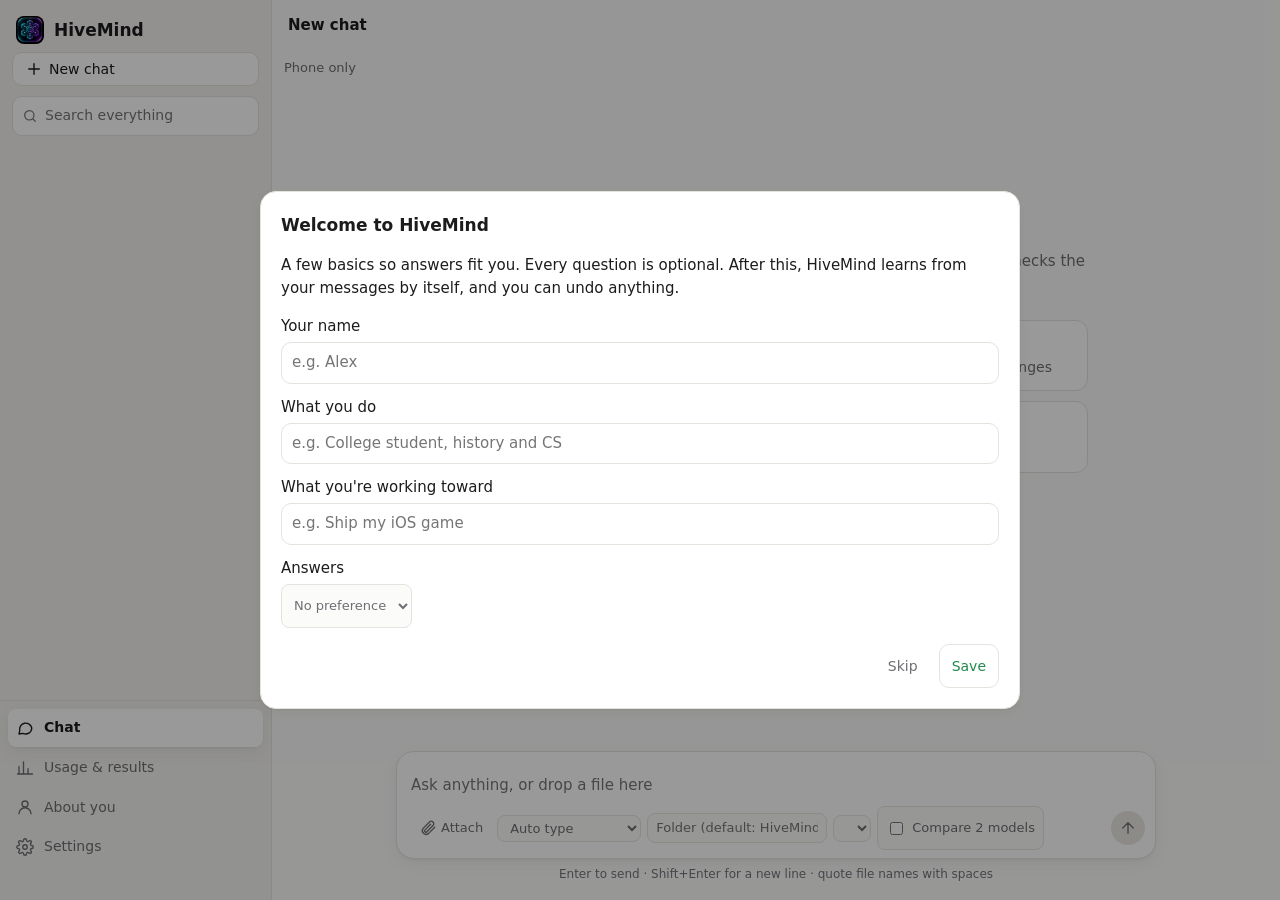
==== commit 5204588a: "Update: offline fixes, history on the phone, iOS 26 model names" ====
--- a/index.html
+++ b/index.html
@@ -121,7 +121,7 @@
           white-space: pre-wrap; overflow-wrap: anywhere; }
 .msg-ai { display: flex; gap: 12px; margin: 6px 0 8px; }
 .ai-dot { width: 28px; height: 28px; border-radius: 8px; flex: none; margin-top: 2px; display: grid; place-items: center;
-          background: #111 url(/icons/icon-192.png) center / cover; color: #fff; font-size: 13px; font-weight: 700; }
+          background: #111 url(icons/icon-192.png) center / cover; color: #fff; font-size: 13px; font-weight: 700; }
 .ai-dot.fail { background: var(--bad); }
 .draft:not(:empty) { margin: 6px 0 4px; }
 .ai-dot.has-logo { background: #fff; box-shadow: inset 0 0 0 1px var(--line); overflow: hidden; }
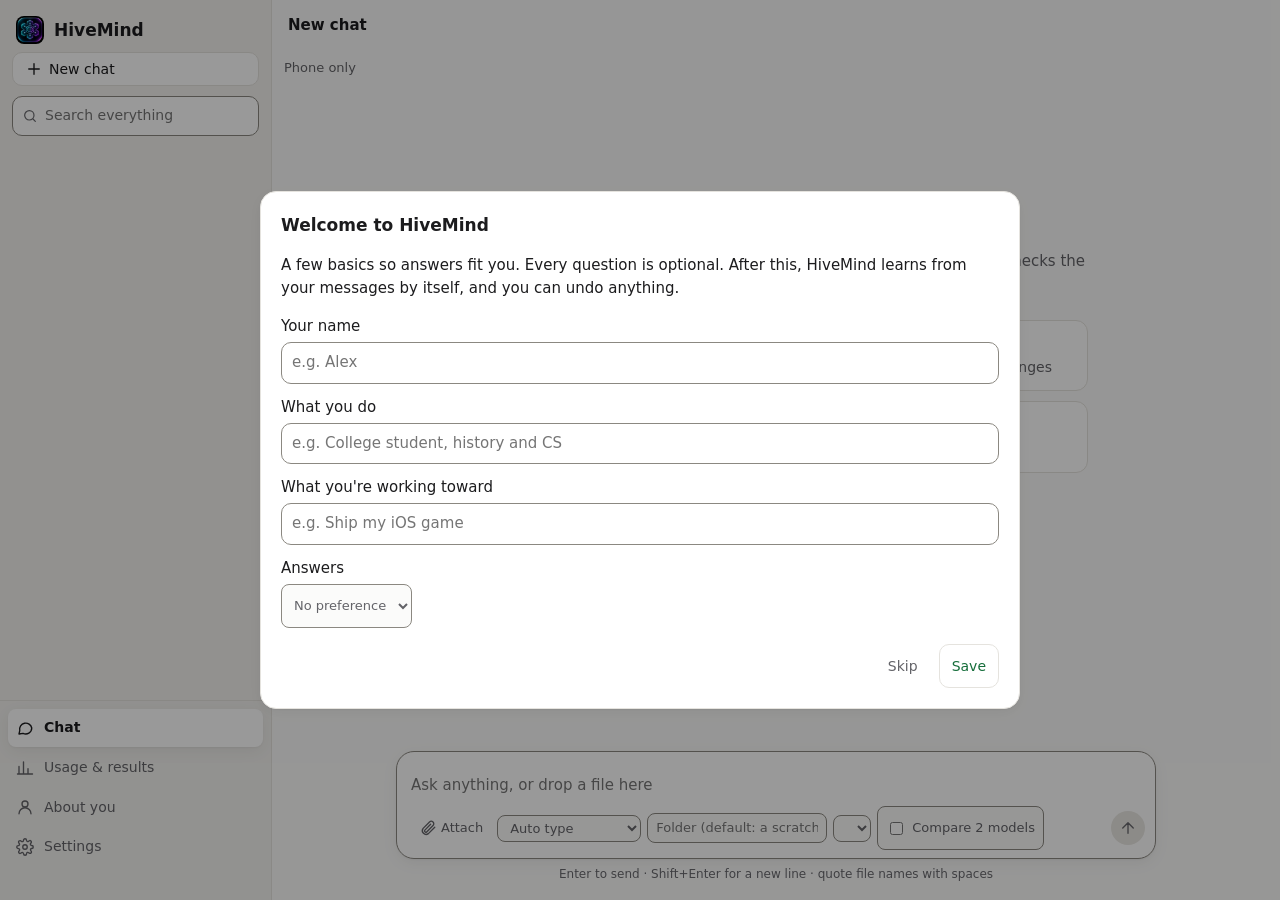
==== commit 93140f68: "Notices no longer stack; layout and contrast fixes" ====
--- a/index.html
+++ b/index.html
@@ -12,303 +12,7 @@
 <meta name="apple-mobile-web-app-title" content="HiveMind">
 <meta name="theme-color" content="#fbfbfa" media="(prefers-color-scheme: light)">
 <meta name="theme-color" content="#161618" media="(prefers-color-scheme: dark)">
-<style>
-:root {
-  --bg: #fbfbfa; --side: #f3f2ef; --panel: #ffffff; --raise: #f1f0ed; --ink: #1c1c1e; --muted: #6e6e73;
-  --faint: #737378; --line: #e5e3de; --accent: #3b5bdb; --accent-ink: #ffffff; --accent-soft: #e8edfc;
-  --good: #1f8a4c; --bad: #c2412d; --warn: #a86b12; --bar: #e9e7e2;
-  --shadow: 0 1px 2px rgba(0,0,0,.04), 0 4px 16px rgba(0,0,0,.06);
-  /* chart series: validated categorical slots 1-5 (dataviz reference palette) */
-  --s1: #2a78d6; --s2: #eb6834; --s3: #1baf7a; --s4: #eda100; --s5: #e87ba4;
-  --side-w: 272px;
-}
-@media (prefers-color-scheme: dark) {
-  :root { --bg: #161618; --side: #1c1c1f; --panel: #212124; --raise: #2a2a2e; --ink: #ececef; --muted: #a0a0a8;
-          --faint: #8e8e96; --line: #2f2f34; --accent: #7c9bff; --accent-ink: #10131c; --accent-soft: #252d45;
-          --good: #4cc584; --bad: #ff7a66; --warn: #f2b84b; --bar: #2c2c31;
-          --shadow: 0 1px 2px rgba(0,0,0,.3), 0 6px 20px rgba(0,0,0,.35);
-          --s1: #3987e5; --s2: #d95926; --s3: #199e70; --s4: #c98500; --s5: #d55181; }
-}
-* { box-sizing: border-box; }
-html, body { height: 100%; }
-body { margin: 0; background: var(--bg); color: var(--ink); -webkit-font-smoothing: antialiased;
-       font: 15px/1.55 -apple-system, BlinkMacSystemFont, "SF Pro Text", "Inter", system-ui, sans-serif; }
-button, input, select, textarea { font: inherit; color: inherit; }
-button { cursor: pointer; }
-a { color: var(--accent); }
-svg.i { width: 18px; height: 18px; flex: none; stroke: currentColor; fill: none; stroke-width: 1.8;
-        stroke-linecap: round; stroke-linejoin: round; }
-[hidden] { display: none !important; }  /* .btn's inline-flex otherwise beats the hidden attribute */
-:focus-visible { outline: 2px solid var(--accent); outline-offset: 2px; }
-.field:focus-visible, .composer textarea:focus-visible { outline: none; }
-.sr { position: absolute; width: 1px; height: 1px; overflow: hidden; clip: rect(0 0 0 0); white-space: nowrap; }
-
-/* shell */
-.app { display: flex; height: 100vh; height: 100dvh; }
-aside { width: var(--side-w); flex: none; background: var(--side); border-right: 1px solid var(--line);
-        display: flex; flex-direction: column; min-height: 0; }
-.main { flex: 1; min-width: 0; display: flex; flex-direction: column; min-height: 0; }
-.brand { display: flex; align-items: center; gap: 10px; padding: 16px 16px 8px; font-weight: 650; font-size: 17px; }
-.logo { width: 28px; height: 28px; border-radius: 8px; display: block; }
-.side-pad { padding: 0 12px; }
-.btn { display: inline-flex; align-items: center; justify-content: center; gap: 6px; border: 1px solid var(--line);
-       background: var(--panel); border-radius: 10px; padding: 7px 12px; font-size: 14px; line-height: 1.3; }
-.btn:hover { background: var(--raise); }
-.btn.primary { background: var(--accent); border-color: var(--accent); color: var(--accent-ink); font-weight: 550; }
-.btn.primary:hover { filter: brightness(1.06); }
-.btn.ghost { background: transparent; border-color: transparent; color: var(--muted); }
-.btn.ghost:hover { background: var(--raise); color: var(--ink); }
-.btn.good { color: var(--good); } .btn.bad { color: var(--bad); }
-.btn:disabled { opacity: .5; cursor: default; }
-.btn.block { width: 100%; justify-content: flex-start; }
-.search { position: relative; margin: 10px 0 6px; }
-.search svg { position: absolute; left: 10px; top: 50%; transform: translateY(-50%); color: var(--faint); width: 16px; height: 16px; }
-.field { width: 100%; background: var(--panel); border: 1px solid var(--line); border-radius: 10px; padding: 8px 10px; }
-.field:focus, .composer textarea:focus { outline: none; border-color: var(--accent); box-shadow: 0 0 0 3px var(--accent-soft); }
-.search .field { padding-left: 32px; font-size: 14px; }
-.side-scroll { flex: 1; overflow-y: auto; padding: 4px 8px 8px; min-height: 0; }
-.group-label { font-size: 12px; font-weight: 600; color: var(--faint); padding: 12px 8px 4px; }
-.thread-btn { display: block; width: 100%; text-align: left; background: none; border: 0; border-radius: 8px;
-              padding: 7px 8px; font-size: 14px; color: var(--ink); white-space: nowrap; overflow: hidden; text-overflow: ellipsis; }
-.thread-btn:hover { background: var(--raise); }
-.thread-row { position: relative; }
-.thread-row .thread-btn { padding-right: 34px; }
-.thread-del { position: absolute; right: 4px; top: 50%; transform: translateY(-50%); border: 0; background: none; color: var(--muted);
-              border-radius: 6px; padding: 4px; opacity: 0; display: grid; place-items: center; }
-.thread-del svg { width: 16px; height: 16px; }
-.thread-row:hover .thread-del, .thread-del:focus-visible { opacity: 1; }
-.thread-del:hover { color: var(--bad); background: var(--panel); }
-.thread-btn.active { background: var(--accent-soft); color: var(--accent); font-weight: 550; }
-.hit { display: block; width: 100%; text-align: left; background: none; border: 0; border-radius: 8px; padding: 8px; }
-.hit:hover { background: var(--raise); }
-.hit .t { font-size: 14px; overflow: hidden; text-overflow: ellipsis; white-space: nowrap; }
-.hit .meta { margin: 2px 0 0; display: -webkit-box; -webkit-line-clamp: 2; -webkit-box-orient: vertical; overflow: hidden; }
-nav { border-top: 1px solid var(--line); padding: 8px; display: grid; gap: 2px; }
-.nav-btn { display: flex; align-items: center; gap: 10px; width: 100%; background: none; border: 0; border-radius: 8px;
-           padding: 8px; font-size: 14px; color: var(--muted); text-align: left; }
-.nav-btn:hover { background: var(--raise); color: var(--ink); }
-.nav-btn[aria-current="page"] { background: var(--panel); color: var(--ink); font-weight: 550; box-shadow: var(--shadow); }
-.nav-btn .badge { margin-left: auto; background: var(--accent); color: var(--accent-ink); border-radius: 9px;
-                  font-size: 11px; padding: 0 6px; font-weight: 600; }
-.mini-quota { margin: 0 8px 10px; padding: 8px; display: grid; grid-template-columns: 1fr 1fr; gap: 6px 12px;
-              border-radius: 8px; cursor: pointer; }
-.mini-quota:hover { background: var(--raise); }
-.mq { display: grid; grid-template-columns: minmax(0, 1fr) auto; gap: 1px 4px; font-size: 11px; color: var(--muted); }
-.mq span:first-child { overflow: hidden; text-overflow: ellipsis; white-space: nowrap; }
-.mq .track { grid-column: 1 / -1; height: 3px; margin-top: 0; }
-
-/* top bar */
-.top { display: flex; align-items: center; gap: 8px; padding: 10px 16px; border-bottom: 1px solid transparent; min-height: 52px; }
-.top h1 { font-size: 15px; font-weight: 600; margin: 0; flex: 1; min-width: 0; overflow: hidden; text-overflow: ellipsis; white-space: nowrap; }
-#menu { display: none; }
-#err { margin: 0 16px; padding: 10px 12px; border-radius: 10px; background: color-mix(in srgb, var(--bad) 12%, transparent);
-       color: var(--bad); font-size: 14px; }
-#err:empty { display: none; }
-
-/* views */
-.view { flex: 1; min-height: 0; display: flex; flex-direction: column; }
-.view[hidden] { display: none; }
-.page { flex: 1; overflow-y: auto; padding: 8px 24px 48px; }
-.page-inner { max-width: 1040px; margin: 0 auto; }
-.page h2 { font-size: 22px; font-weight: 650; margin: 8px 0 4px; letter-spacing: -.01em; }
-.page .lead { color: var(--muted); margin: 0 0 20px; }
-
-/* chat */
-.messages { flex: 1; overflow-y: auto; padding: 8px 16px 24px; scroll-behavior: smooth; }
-.thread { max-width: 760px; margin: 0 auto; }
-.msg-user { display: flex; justify-content: flex-end; margin: 22px 0 10px; }
-.bubble { background: var(--raise); border-radius: 18px 18px 4px 18px; padding: 10px 14px; max-width: 85%;
-          white-space: pre-wrap; overflow-wrap: anywhere; }
-.msg-ai { display: flex; gap: 12px; margin: 6px 0 8px; }
-.ai-dot { width: 28px; height: 28px; border-radius: 8px; flex: none; margin-top: 2px; display: grid; place-items: center;
-          background: #111 url(icons/icon-192.png) center / cover; color: #fff; font-size: 13px; font-weight: 700; }
-.ai-dot.fail { background: var(--bad); }
-.draft:not(:empty) { margin: 6px 0 4px; }
-.ai-dot.has-logo { background: #fff; box-shadow: inset 0 0 0 1px var(--line); overflow: hidden; }
-.ai-dot img { width: 100%; height: 100%; object-fit: cover; }
-.ai-dot img.pad { width: 70%; height: 70%; object-fit: contain; }
-.ai-body { flex: 1; min-width: 0; }
-.who { font-size: 13px; color: var(--muted); display: flex; flex-wrap: wrap; gap: 4px 8px; align-items: center; margin-bottom: 2px; }
-.who b { color: var(--ink); font-weight: 600; }
-.tag { font-size: 12px; border-radius: 6px; padding: 0 6px; background: var(--raise); color: var(--muted); }
-.tag.fail { background: color-mix(in srgb, var(--bad) 14%, transparent); color: var(--bad); }
-.tag.warn { background: color-mix(in srgb, var(--warn) 16%, transparent); color: var(--warn); }
-.md { overflow-wrap: anywhere; }
-.md > :first-child { margin-top: 4px; } .md > :last-child { margin-bottom: 0; }
-.md p { margin: 0 0 10px; } .md ul, .md ol { margin: 0 0 10px; padding-left: 22px; } .md li { margin: 2px 0; }
-.md h3, .md h4 { margin: 14px 0 6px; font-size: 16px; } .md h4 { font-size: 15px; }
-.md code { font: 13px/1.5 ui-monospace, "SF Mono", Menlo, monospace; background: var(--raise); padding: 1px 5px; border-radius: 5px; }
-.md pre { background: var(--raise); border: 1px solid var(--line); border-radius: 10px; padding: 12px 14px; overflow-x: auto; margin: 0 0 10px; }
-.md pre code { background: none; padding: 0; white-space: pre; }
-.md blockquote { margin: 0 0 10px; padding-left: 12px; border-left: 3px solid var(--line); color: var(--muted); }
-.ai-actions { display: flex; flex-wrap: wrap; gap: 2px; margin-top: 6px; align-items: center; }
-.ai-actions .btn { padding: 4px 8px; font-size: 13px; }
-.ai-actions .btn[aria-pressed="true"].good { background: color-mix(in srgb, var(--good) 14%, transparent); }
-.ai-actions .btn[aria-pressed="true"].bad { background: color-mix(in srgb, var(--bad) 14%, transparent); }
-.note { font-size: 13px; color: var(--warn); margin: 4px 0; }
-details.menu { position: relative; }
-details.menu > summary { list-style: none; }
-details.menu > summary::-webkit-details-marker { display: none; }
-.menu-list { position: absolute; z-index: 5; bottom: calc(100% + 4px); left: 0; background: var(--panel); border: 1px solid var(--line);
-             border-radius: 10px; box-shadow: var(--shadow); padding: 4px; min-width: 200px; }
-.menu-list button { display: block; width: 100%; text-align: left; background: none; border: 0; border-radius: 6px; padding: 7px 10px; font-size: 14px; }
-.menu-list button:hover { background: var(--raise); }
-.menu-list .meta { padding: 4px 10px 2px; margin: 0; }
-.steps { list-style: none; padding: 0; margin: 6px 0 0; font-size: 13px; color: var(--muted); }
-.steps li { padding: 3px 0 3px 18px; position: relative; overflow-wrap: anywhere; }
-.steps li::before { content: ""; position: absolute; left: 4px; top: 11px; width: 6px; height: 6px; border-radius: 50%; background: var(--faint); }
-.steps li:last-child::before { background: var(--accent); animation: pulse 1.2s ease-in-out infinite; }
-.steps li.bad { color: var(--bad); } .steps li.bad::before { background: var(--bad); animation: none; }
-@keyframes pulse { 50% { opacity: .3; } }
-.typing { display: inline-flex; gap: 4px; padding: 6px 0; }
-.typing span { width: 6px; height: 6px; border-radius: 50%; background: var(--faint); animation: pulse 1.2s infinite; }
-.typing span:nth-child(2) { animation-delay: .2s; } .typing span:nth-child(3) { animation-delay: .4s; }
-@media (prefers-reduced-motion: reduce) { * { animation: none !important; scroll-behavior: auto !important; } }
-.welcome { max-width: 640px; margin: 12vh auto 0; text-align: center; padding: 0 8px; }
-.welcome h2 { font-size: 28px; font-weight: 650; letter-spacing: -.02em; margin: 0 0 6px; }
-.welcome p { color: var(--muted); margin: 0 0 24px; }
-.ideas { display: grid; grid-template-columns: 1fr 1fr; gap: 10px; text-align: left; }
-.idea { text-align: left; background: var(--panel); border: 1px solid var(--line); border-radius: 12px; padding: 12px 14px; font-size: 14px; }
-.idea:hover { border-color: var(--accent); }
-.idea b { display: block; font-weight: 600; margin-bottom: 2px; }
-.idea span { color: var(--muted); }
-
-/* composer */
-.composer-wrap { padding: 0 16px 16px; padding-bottom: max(16px, env(safe-area-inset-bottom)); }
-.composer { max-width: 760px; margin: 0 auto; background: var(--panel); border: 1px solid var(--line); border-radius: 18px;
-            box-shadow: var(--shadow); padding: 10px 10px 8px 14px; transition: border-color .15s; }
-.composer.drop { border-color: var(--accent); box-shadow: 0 0 0 3px var(--accent-soft); }
-.composer textarea { display: block; width: 100%; border: 0; background: transparent; resize: none; padding: 4px 0;
-                     max-height: 220px; min-height: 26px; line-height: 1.5; }
-.composer textarea:focus { box-shadow: none; }
-.composer-bar { display: flex; align-items: center; gap: 6px; margin-top: 6px; }
-.composer-bar .pick { min-width: 0; flex: 0 1 auto; }
-.opts-row { display: contents; }
-.opts-btn, #topnew { display: none; }
-.status { font-size: 14px; color: var(--ink); display: flex; align-items: center; gap: 8px; margin: 2px 0 4px; }
-.status .clock { color: var(--muted); font-variant-numeric: tabular-nums; }
-.status.retry { color: var(--warn); }
-details.how { font-size: 13px; color: var(--muted); }
-details.how summary { cursor: pointer; padding: 4px 0; }
-.send { flex: none; }
-.composer-bar .spacer { flex: 1; }
-.pick { border: 1px solid var(--line); background: var(--bg); border-radius: 8px; padding: 4px 8px; font-size: 13px; color: var(--muted); max-width: 200px; }
-.pick:focus { outline: none; border-color: var(--accent); }
-input.pick { width: 180px; }
-.attach { display: inline-flex; align-items: center; gap: 4px; border-radius: 8px; padding: 5px 8px; color: var(--muted); font-size: 13px; cursor: pointer; }
-.attach:hover { background: var(--raise); color: var(--ink); }
-.send { width: 34px; height: 34px; border-radius: 50%; border: 0; background: var(--accent); color: var(--accent-ink);
-        display: grid; place-items: center; }
-.send:disabled { background: var(--bar); color: var(--faint); cursor: default; }
-.send svg { width: 18px; height: 18px; }
-.hint { max-width: 760px; margin: 6px auto 0; text-align: center; font-size: 12px; color: var(--faint); }
-.chips { display: flex; flex-wrap: wrap; gap: 6px; margin: 0 0 6px; }
-.chips:empty { display: none; }
-.chip { display: inline-flex; align-items: center; gap: 6px; border: 1px solid var(--line); border-radius: 8px;
-        padding: 3px 4px 3px 8px; font-size: 13px; background: var(--bg); }
-.chip button { border: 0; background: none; color: var(--muted); padding: 0 4px; border-radius: 4px; }
-
-/* cards (stats, about you, settings) */
-.grid { display: grid; gap: 16px; grid-template-columns: repeat(2, minmax(0, 1fr)); }
-.card { background: var(--panel); border: 1px solid var(--line); border-radius: 14px; padding: 18px; min-width: 0; }
-.card.wide { grid-column: 1 / -1; }
-.card h3 { font-size: 14px; font-weight: 600; margin: 0 0 12px; }
-.card h3 small { font-weight: 400; color: var(--muted); margin-left: 6px; }
-.meta { color: var(--muted); font-size: 13px; margin-top: 6px; }
-.empty { color: var(--muted); font-size: 14px; }
-.meter { margin: 10px 0; }
-.meter .row { display: flex; justify-content: space-between; font-size: 14px; }
-.meter .row span:last-child { font-variant-numeric: tabular-nums; color: var(--muted); }
-.track { height: 6px; background: var(--bar); border-radius: 3px; overflow: hidden; margin-top: 4px; }
-.fill { height: 100%; border-radius: 3px; background: var(--good); }
-.fill.low { background: var(--warn); } .fill.out { background: var(--bad); }
-.scroll { overflow-x: auto; }
-table { width: 100%; border-collapse: collapse; font-size: 14px; }
-th, td { text-align: left; padding: 8px 10px; border-bottom: 1px solid var(--line); vertical-align: middle; }
-th { color: var(--muted); font-weight: 500; font-size: 12px; text-transform: uppercase; letter-spacing: .04em; }
-tbody tr:last-child td { border-bottom: 0; }
-td.num, th.num { text-align: right; font-variant-numeric: tabular-nums; }
-td.task-cell { max-width: 340px; overflow: hidden; text-overflow: ellipsis; white-space: nowrap; }
-#recent tr[data-id] { cursor: pointer; }
-#recent tr[data-id]:hover td, #recent tr[data-id]:focus-visible td { background: var(--raise); }
-.pill { display: inline-block; padding: 1px 8px; border-radius: 10px; font-size: 12px; font-weight: 500; }
-.pill.pass { color: var(--good); background: color-mix(in srgb, var(--good) 12%, transparent); }
-.pill.fail { color: var(--bad); background: color-mix(in srgb, var(--bad) 12%, transparent); }
-.rate { display: inline-flex; gap: 4px; }
-.rate .btn[aria-pressed="false"] { color: var(--muted); }
-.rate .btn { padding: 3px 8px; font-size: 12px; }
-.rate .btn[aria-pressed="true"].good { background: color-mix(in srgb, var(--good) 14%, transparent); }
-.rate .btn[aria-pressed="true"].bad { background: color-mix(in srgb, var(--bad) 14%, transparent); }
-.item { padding: 12px 0; border-bottom: 1px solid var(--line); overflow-wrap: anywhere; font-size: 14px; }
-.item:last-child { border-bottom: 0; }
-.row-actions { margin-top: 8px; display: flex; gap: 8px; align-items: center; flex-wrap: wrap; }
-.fact { display: flex; justify-content: space-between; gap: 8px; align-items: center; }
-.inline-form { display: flex; gap: 8px; margin-top: 12px; }
-.inline-form .field { flex: 1; }
-.hero { font-size: 30px; font-weight: 650; font-variant-numeric: tabular-nums; letter-spacing: -.02em; }
-dialog { width: min(760px, calc(100vw - 32px)); max-height: calc(100vh - 48px); border: 1px solid var(--line);
-         border-radius: 16px; background: var(--panel); color: var(--ink); padding: 20px; box-shadow: var(--shadow); }
-dialog::backdrop { background: rgba(0, 0, 0, .4); }
-dialog h3 { margin: 0 0 4px; font-size: 17px; overflow-wrap: anywhere; }
-dialog h4 { font-size: 13px; text-transform: uppercase; letter-spacing: .04em; color: var(--muted); margin: 18px 0 6px; }
-.answer-box { background: var(--bg); border: 1px solid var(--line); border-radius: 10px; padding: 12px 14px; margin-top: 12px;
-              max-height: 420px; overflow: auto; }
-.attempt { border-left: 3px solid var(--line); padding: 4px 0 4px 10px; margin: 8px 0; overflow-wrap: anywhere; font-size: 14px; }
-.attempt.pass { border-color: var(--good); } .attempt.fail { border-color: var(--bad); }
-.chart { position: relative; }
-.chart svg { display: block; width: 100%; height: auto; overflow: visible; }
-.chart .grid line { stroke: var(--line); }
-.chart .axis text, .chart .dlabel { fill: var(--muted); font-size: 11px; }
-.chart .hair { stroke: var(--muted); stroke-width: 1; }
-.tip { position: absolute; pointer-events: none; background: var(--panel); border: 1px solid var(--line);
-       border-radius: 8px; padding: 6px 8px; font-size: 12px; white-space: nowrap; box-shadow: var(--shadow); }
-.tip b { font-variant-numeric: tabular-nums; }
-.legend { display: flex; flex-wrap: wrap; gap: 4px 12px; font-size: 13px; color: var(--muted); margin: 0 0 6px; }
-.key { display: inline-block; width: 10px; height: 10px; border-radius: 2px; margin-right: 5px; vertical-align: -1px; }
-details.tbl { margin-top: 8px; font-size: 13px; } details.tbl summary { cursor: pointer; color: var(--muted); }
-code.key-url { overflow-wrap: anywhere; font-size: 12px; }
-
-/* phone and narrow windows: the sidebar slides in */
-.scrim { display: none; }
-@media (max-width: 820px) {
-  aside { position: fixed; inset: 0 auto 0 0; z-index: 20; transform: translateX(-100%); transition: transform .2s ease;
-          box-shadow: var(--shadow); padding-top: env(safe-area-inset-top); }
-  body.side-open aside { transform: none; }
-  body.side-open .scrim { display: block; position: fixed; inset: 0; z-index: 15; background: rgba(0,0,0,.35); }
-  #menu { display: inline-flex; }
-  .top { padding-top: max(10px, env(safe-area-inset-top)); }
-  .grid { grid-template-columns: 1fr; }
-  .page { padding: 8px 16px 40px; }
-  .ideas { grid-template-columns: 1fr; gap: 8px; }
-  .idea { padding: 10px 12px; }
-  .welcome { margin-top: 4vh; text-align: left; }
-  .welcome h2 { font-size: 24px; }
-  .attach span { display: none; }
-  /* Safari zooms into any field under 16px */
-  textarea, input, select, .composer textarea, .pick, .search .field { font-size: 16px; }
-  #topnew, .opts-btn { display: inline-flex; }
-  .thread-del { display: none; }  /* phone: remove from the open chat's top bar */
-  .thread-row .thread-btn { padding-right: 10px; }
-  .composer-bar { flex-wrap: wrap; }
-  .opts-row { display: none; order: 10; flex-basis: 100%; gap: 8px; padding-top: 6px; }
-  .composer.show-opts .opts-row { display: flex; }
-  .opts-row .pick, .opts-row input.pick { flex: 1 1 0; min-width: 0; max-width: none; width: 0; padding: 8px 10px; }
-  .opts-btn { min-height: 40px; padding: 6px 10px; font-size: 14px; max-width: 60%; }
-  .opts-btn span { overflow: hidden; text-overflow: ellipsis; white-space: nowrap; }
-  .attach { min-width: 44px; min-height: 40px; justify-content: center; }
-  .send { width: 40px; height: 40px; }
-  .ai-actions { gap: 4px; }
-  .ai-actions .btn, .ai-actions summary.btn { min-width: 44px; min-height: 40px; }
-  .thread-btn { padding: 11px 10px; font-size: 15px; }
-  .nav-btn { padding: 11px 10px; font-size: 15px; }
-  .top .btn { min-width: 44px; min-height: 44px; }
-  .menu-list { left: auto; right: 0; }
-  .menu-list button { padding: 12px; font-size: 15px; }
-  .row-actions .btn, .rate .btn { min-height: 40px; }
-  .hint { display: none; }
-  input.pick { width: 130px; }
-}
-</style>
+<link rel="stylesheet" href="app.css">
 </head>
 <body>
 <svg width="0" height="0" style="position:absolute" aria-hidden="true">
@@ -373,7 +77,8 @@
               <button class="idea" data-idea="Summarize the attached file in 5 bullets"><b>Summarize a file</b><span>Attach a PDF or text file</span></button>
             </div>
           </div>
-          <div id="convo" aria-live="polite"></div>
+          <div id="convo"></div>
+          <div id="announce" class="sr" aria-live="polite"></div>
           <div id="result"></div>
         </div>
       </div>
@@ -393,7 +98,7 @@
               <option>research-writing</option><option>study</option><option>vision</option><option>long-context</option>
               <option>general</option>
             </select>
-            <input id="cwd" class="pick" placeholder="Folder (default: HiveMind)" aria-label="Folder" title="Folder the task runs in. Name files from it in your message.">
+            <input id="cwd" class="pick" placeholder="Folder (default: a scratch folder)" aria-label="Folder" title="Folder the task runs in. Name files from it in your message.">
             <select id="proj" class="pick" aria-label="Project (read-only)" hidden><option value="">No project</option></select>
             </div>
             <span class="spacer"></span>
@@ -459,764 +164,7 @@
   <div id="detail-body"></div>
 </dialog>
 <script src="hm.js"></script>
-<script>
-// The Mac opens the page with its per-launch token (#t=). A paired iPhone opens it with its phone key (#k=), which
-// is also kept in this browser so the plain address works later. The key stays in the link on purpose: a
-// Home Screen icon has its own storage and needs it.
-const hashArgs = new URLSearchParams(location.hash.slice(1));
-let token = hashArgs.get("t") || hashArgs.get("k") || "";
-// Keys saved before the rename to HiveMind (2026-10-31) were stored as "hub.*": moved over once, then removed.
-try { for (const k of ["key", "pending"]) { const old = localStorage.getItem("hub." + k);
-  if (old !== null) { if (localStorage.getItem("hivemind." + k) === null) localStorage.setItem("hivemind." + k, old);
-                      localStorage.removeItem("hub." + k); } } } catch (e) {}
-if (hashArgs.get("k")) { try { localStorage.setItem("hivemind.key", hashArgs.get("k")); } catch (e) {} }
-if (!token) { try { token = localStorage.getItem("hivemind.key") || ""; } catch (e) {} }
-const $ = (id) => document.getElementById(id);
-const el = (tag, attrs = {}, ...kids) => {
-  const n = document.createElement(tag);
-  for (const [k, v] of Object.entries(attrs)) {
-    if (k === "class") n.className = v; else if (k.startsWith("on")) n[k] = v; else n.setAttribute(k, v);
-  }
-  for (const k of kids) n.append(k instanceof Node ? k : document.createTextNode(k ?? ""));
-  return n;
-};
-const icon = (name) => { const s = document.createElementNS("http://www.w3.org/2000/svg", "svg");
-  s.setAttribute("class", "i"); s.setAttribute("aria-hidden", "true");
-  const u = document.createElementNS("http://www.w3.org/2000/svg", "use"); u.setAttribute("href", "#i-" + name); s.append(u); return s; };
-async function api(path, body) {
-  const r = await fetch(path, { method: body ? "POST" : "GET",
-    headers: { "X-HiveMind-Token": token, "Content-Type": "application/json" },
-    body: body ? JSON.stringify(body) : undefined });
-  const data = await r.json().catch(() => ({}));
-  if (!r.ok) throw new Error(data.error || data.message || ("HTTP " + r.status));
-  return data;
-}
-function showErr(e) { $("err").textContent = e ? String(e.message || e) : ""; }
-const isTouch = matchMedia("(hover: none)").matches;
-// A notification when an answer is ready (hivemindcore/push.py). iOS offers it only in the Home Screen app.
-const canPush = "serviceWorker" in navigator && "PushManager" in window && "Notification" in window;
-let swReg = null;
-if ("serviceWorker" in navigator) navigator.serviceWorker.register("sw.js").then((r) => { swReg = r; pushUI(); }).catch(() => {});
-function b64u(s) { s = s.replace(/-/g, "+").replace(/_/g, "/"); return Uint8Array.from(atob(s + "===".slice((s.length + 3) % 4)), (c) => c.charCodeAt(0)); }
-async function pushOn() {
-  try {
-    if (await Notification.requestPermission() === "granted") {
-      const { key } = await api("/api/push/key");
-      const reg = swReg || await navigator.serviceWorker.ready;
-      const sub = await reg.pushManager.subscribe({ userVisibleOnly: true, applicationServerKey: b64u(key) });
-      await api("/api/push/subscribe", { endpoint: sub.endpoint });
-    }
-  } catch (e) { showErr(e); }
-  pushUI();
-}
-async function pushOff() {
-  try {
-    const sub = swReg && await swReg.pushManager.getSubscription();
-    if (sub) { await api("/api/push/unsubscribe", { endpoint: sub.endpoint }); await sub.unsubscribe(); }
-  } catch (e) { showErr(e); }
-  pushUI();
-}
-async function pushState() {
-  if (!canPush) return navigator.standalone ? "readd" : "unsupported";
-  if (Notification.permission === "denied") return "denied";
-  try { return swReg && await swReg.pushManager.getSubscription() ? "on" : "off"; } catch (e) { return "off"; }
-}
-async function pushUI() {
-  const box = $("push"); if (!box) return;
-  const st = await pushState();
-  box.replaceChildren(
-    st === "on" ? el("div", { class: "row-actions" }, el("span", { class: "meta" }, "On for this device."),
-                     el("button", { class: "btn", onclick: pushOff }, "Turn off"))
-    : st === "off" ? el("div", { class: "row-actions" }, el("button", { class: "btn primary", onclick: pushOn }, "Turn on notifications"))
-    : el("p", { class: "meta" }, st === "denied" ? "Notifications are blocked. Turn them on in the iPhone's Settings › Notifications › HiveMind."
-      : st === "readd" ? "To turn this on, remove HiveMind from your Home Screen and add it again from Safari (Share › Add to Home Screen)."
-      : isTouch ? "Open HiveMind from your Home Screen to turn this on." : "This browser can't show HiveMind notifications."));
-}
-let ratings = {};  // task_id -> good|bad, from /api/state; threads don't store ratings
-// Answers are model text: escape everything, then allow a small markdown subset. Links: http(s) only.
-function md(text) {
-  const esc = (s) => s.replace(/&/g, "&amp;").replace(/</g, "&lt;").replace(/>/g, "&gt;").replace(/"/g, "&quot;");
-  const inline = (s) => esc(s)
-    .replace(/`([^`]+)`/g, "<code>$1</code>")
-    .replace(/\*\*([^*]+)\*\*/g, "<strong>$1</strong>")
-    .replace(/(^|[\s(])\*([^*\s][^*]*)\*(?=[\s).,!?:;]|$)/g, "$1<em>$2</em>")
-    .replace(/\[([^\]]+)\]\((https?:\/\/[^\s)<]+)\)/g, '<a href="$2" target="_blank" rel="noopener">$1</a>');
-  const out = [], parts = String(text || "").split(/^```[^\n]*\n?/m);
-  parts.forEach((part, i) => {
-    if (i % 2) { out.push("<pre><code>" + esc(part.replace(/\n$/, "")) + "</code></pre>"); return; }
-    let list = null, para = [];
-    const flushP = () => { if (para.length) out.push("<p>" + para.map(inline).join("<br>") + "</p>"); para = []; };
-    const flushL = () => { if (list) out.push("<" + list.tag + ">" + list.items.map((x) => "<li>" + inline(x) + "</li>").join("") + "</" + list.tag + ">"); list = null; };
-    for (const line of part.split("\n")) {
-      let m;
-      if (!line.trim()) { flushP(); flushL(); }
-      else if ((m = line.match(/^(#{1,4})\s+(.*)/))) { flushP(); flushL(); out.push("<h" + (m[1].length < 3 ? 3 : 4) + ">" + inline(m[2]) + "</h" + (m[1].length < 3 ? 3 : 4) + ">"); }
-      else if ((m = line.match(/^\s*([-*•]|\d+[.)])\s+(.*)/))) {
-        flushP(); const tag = /\d/.test(m[1]) ? "ol" : "ul";
-        if (!list || list.tag !== tag) { flushL(); list = { tag, items: [] }; }
-        list.items.push(m[2]);
-      }
-      else if ((m = line.match(/^>\s?(.*)/))) { flushP(); flushL(); out.push("<blockquote>" + inline(m[1]) + "</blockquote>"); }
-      else if (list && /^\s{2,}\S/.test(line)) list.items[list.items.length - 1] += " " + line.trim();
-      else { flushL(); para.push(line); }
-    }
-    flushP(); flushL();
-  });
-  const box = el("div", { class: "md" }); box.innerHTML = out.join(""); return box;
-}
-function rateButtons(taskId, current, compact) {
-  const box = el("span", { class: compact ? "rate" : "rate ai-rate" });
-  const label = (r) => r === "good" ? "Good" : "Bad";
-  // Mark the tap here: load() redraws the recent table, not the conversation (live 2026-10-31: 3 taps, no ✓)
-  const mark = (pick) => { for (const b of box.children) { const on = b.dataset.r === pick;
-    b.setAttribute("aria-pressed", String(on)); b.title = on ? "You rated this " + label(b.dataset.r).toLowerCase() : "Rate " + label(b.dataset.r).toLowerCase(); } };
-  for (const r of ["good", "bad"]) {
-    box.append(el("button", { class: "btn ghost " + r, "data-r": r, "aria-pressed": String(current === r), "aria-label": label(r),
-      onclick: async () => { try { await api("/api/rate", { task_id: taskId, rating: r }); ratings[taskId] = r; mark(r); load(); } catch (e) { showErr(e); } } },
-      icon(r === "good" ? "up-thumb" : "down-thumb"), compact ? label(r) : ""));
-  }
-  mark(current);
-  return box;
-}
-// Pages
-const VIEWS = { chat: "Chat", stats: "Usage & results", you: "About you", settings: "Settings" };
-let view = "chat";
-function showView(v) {
-  view = VIEWS[v] ? v : "chat";
-  for (const k of Object.keys(VIEWS)) $("view-" + k).hidden = k !== view;
-  for (const b of document.querySelectorAll(".nav-btn")) {
-    if (b.dataset.view === view) b.setAttribute("aria-current", "page"); else b.removeAttribute("aria-current");
-  }
-  setTitle();
-  document.body.classList.remove("side-open");
-  HM.emit("view:" + view, $("view-" + view));
-}
-let threadTitle = "";
-// Pages carry their own heading, so the top bar names only the conversation
-function setTitle() { $("title").textContent = view === "chat" ? (threadTitle || "New chat") : "";
-  $("delchat").hidden = !threadId || view !== "chat"; }
-for (const b of document.querySelectorAll(".nav-btn")) b.onclick = () => showView(b.dataset.view);
-$("mini-quota").onclick = () => showView("stats");
-$("mini-quota").onkeydown = (e) => { if (e.key === "Enter" || e.key === " ") { e.preventDefault(); showView("stats"); } };
-$("menu").onclick = () => document.body.classList.add("side-open");
-$("scrim").onclick = () => document.body.classList.remove("side-open");
-function meterRow(name, v) {
-  const pct = v == null ? null : Math.round(v * 100);
-  const fill = el("div", { class: "fill" + (pct == null ? "" : pct < 10 ? " out" : pct < 30 ? " low" : "") });
-  fill.style.width = (pct ?? 0) + "%";
-  return [el("span", {}, name), el("span", {}, pct == null ? "unknown" : pct + "%"), el("div", { class: "track" }, fill)];
-}
-function render(s) {
-  ratings = {};
-  for (const t of s.recent) if (t.rating) ratings[t.task_id] = t.rating;
-  const q = $("quota"); q.replaceChildren(); q.classList.remove("empty");
-  const mq = $("mini-quota"); mq.replaceChildren();
-  for (const [name, v] of Object.entries(s.quota)) {
-    const [a, b, track] = meterRow(name, v);
-    q.append(el("div", { class: "meter", "data-key": name }, el("div", { class: "row" }, a, b), track));
-    mq.append(el("div", { class: "mq" }, ...meterRow(name.replace(/ \((\w+), free\)/, " ($1)").replace(/^antigravity:/, "agy "), v)));
-  }
-  const rec = $("recent"); rec.replaceChildren();
-  if (!s.recent.length) rec.append(el("tr", {}, el("td", { colspan: "6", class: "empty" }, "No tasks yet.")));
-  for (const t of s.recent) {
-    rec.append(el("tr", { "data-id": t.task_id, tabindex: "0", title: "Show answer and attempts",
-      onclick: (e) => { if (!e.target.closest("button")) showTask(t.task_id); },
-      onkeydown: (e) => { if (e.key === "Enter" && !e.target.closest("button")) showTask(t.task_id); } },
-      el("td", { style: "white-space:nowrap;color:var(--muted)" }, ago(t.ts)), el("td", { class: "task-cell", title: t.task || "" }, t.task || ""),
-      el("td", {}, t.category || ""), el("td", {}, t.model || ""),
-      el("td", {}, el("span", { class: "pill " + (t.pass ? "pass" : "fail") }, t.pass ? "passed" : "failed")),
-      el("td", {}, rateButtons(t.task_id, t.rating, true))));
-  }
-  if (s.history) { quotaChart(s.history); savingsChart(s.history); }
-  if (s.profile) renderProfile(s.profile);
-  const phoneMode = s.scope === "phone";  // a phone can't pick a folder, approve proposals or pair phones
-  $("cwd").hidden = phoneMode;
-  $("drophint").hidden = phoneMode;
-  $("phone-panel").hidden = phoneMode;
-  $("data-card").hidden = phoneMode;  // a phone can remove one chat, not everything
-  if (!phoneMode) renderPhone(s.phone, s.projects || []);
-  renderProjectPicker(phoneMode ? s.projects || [] : []);
-  const imp = s.improving || {};
-  const proposed = imp.Proposed || [];
-  badge("set-badge", phoneMode ? 0 : proposed.length);
-  const prop = $("proposed"); prop.replaceChildren(); prop.classList.toggle("empty", !proposed.length);
-  if (!proposed.length) prop.append("Nothing waiting.");
-  for (const item of proposed) {
-    const pid = (item.match(/^P-\d+/) || [""])[0];
-    const link = (item.match(/https:\/\/github\.com\/[\w.-]+\/[\w.-]+/) || [null])[0];
-    const actions = phoneMode ? el("div", { class: "meta" }, "Approve or reject this on your Mac.")
-      : el("div", { class: "row-actions" },
-        el("button", { class: "btn good", onclick: () => decide(pid, "start") }, "Approve"),
-        el("button", { class: "btn bad", onclick: () => decide(pid, "reject") }, "Reject"));
-    if (link) actions.append(el("a", { href: link, target: "_blank", rel: "noopener" }, "Open repo"));
-    prop.append(el("div", { class: "item" }, item, actions));
-  }
-  const now = $("now"); now.replaceChildren(); now.classList.remove("empty");
-  for (const i of imp.Now || []) now.append(el("div", { class: "item" }, i));
-  if (!(imp.Now || []).length) { now.classList.add("empty"); now.append("Nothing in Now."); }
-  const sc = $("score"); sc.replaceChildren();
-  if (!s.scoreboard.length) sc.append(el("tr", {}, el("td", { colspan: "9", class: "empty" }, "No results yet.")));
-  for (const r of s.scoreboard) {
-    sc.append(el("tr", {}, el("td", {}, r.category), el("td", {}, r.model), el("td", { class: "num" }, String(r.n)),
-      el("td", { class: "num" }, r.pass_pct + "%"), el("td", { class: "num" }, r.esc_pct + "%"),
-      el("td", { class: "num" }, r.avg_latency == null ? "" : String(r.avg_latency)),
-      el("td", { class: "num" }, String(r.up)), el("td", { class: "num" }, String(r.down)), el("td", { style: "color:var(--muted)" }, r.prior)));
-  }
-  HM.emit("state", s);
-}
-function badge(id, n) { const b = $(id); b.hidden = !n; b.textContent = n ? String(n) : ""; }
-function ago(ts) {
-  if (!ts) return "";
-  const d = new Date(ts), s = (Date.now() - d) / 1000;
-  if (s < 60) return "just now";
-  if (s < 3600) return Math.floor(s / 60) + " min ago";
-  if (s < 86400 && d.getDate() === new Date().getDate()) return d.toLocaleTimeString([], { hour: "numeric", minute: "2-digit" });
-  return d.toLocaleDateString([], { month: "short", day: "numeric" }) + ", " + d.toLocaleTimeString([], { hour: "numeric", minute: "2-digit" });
-}
-async function showTask(id) {
-  const body = $("detail-body");
-  body.replaceChildren(el("div", { class: "meta" }, "Loading…"));
-  $("detail-title").textContent = "Task " + id;
-  $("detail").showModal();
-  try {
-    const d = await api("/api/task?id=" + encodeURIComponent(id));
-    $("detail-title").textContent = d.task || id;
-    const models = d.attempts.map((a) => a.model);
-    body.replaceChildren(
-      el("div", { class: "meta" }, [(d.ts || "").slice(0, 16).replace("T", " "), d.category, d.ok ? "passed" : "failed",
-        models.length > 1 ? "escalated: " + models.join(" → ") : models[0]].filter(Boolean).join(" · ")),
-      d.route_line ? el("div", { class: "meta" }, d.route_line) : "",
-      el("div", { class: "answer-box" }, d.text == null ? "No saved answer: this task ran before HiveMind started saving answers." : md(d.text)),
-      el("h4", {}, "Attempts"),
-      ...d.attempts.map((a) => {
-        const v = a.verify || {}, pass = !!v.pass;
-        return el("div", { class: "attempt " + (pass ? "pass" : "fail") },
-          el("div", {}, "#" + (a.attempt ?? "?") + " " + a.model + (a.tier != null ? " (tier " + a.tier + ")" : "") + " · " +
-            (pass ? "passed" : "failed") + (a.latency_s != null ? " · " + a.latency_s + " s" : "")),
-          a.error_kind ? el("div", { class: "meta" }, "Error: " + a.error_kind) : "",
-          v.reason ? el("div", { class: "meta" }, "Check (" + (v.type || "?") + "): " + v.reason) : "",
-          a.escalated_from ? el("div", { class: "meta" }, "Escalated from " + a.escalated_from + ": " + (a.reason || "")) : "");
-      }),
-      el("div", { class: "row-actions" }, rateButtons(d.task_id, d.rating, true)));
-  } catch (e) { body.replaceChildren(el("div", { class: "meta" }, String(e.message || e))); }
-}
-$("detail-close").onclick = () => $("detail").close();
-$("detail").addEventListener("click", (e) => { if (e.target === $("detail")) $("detail").close(); });
-// Charts: plain SVG. One y-axis each; color follows the quota group (fixed slot order), never its rank.
-const NS = "http://www.w3.org/2000/svg";
-const svgEl = (tag, attrs = {}, ...kids) => {
-  const n = document.createElementNS(NS, tag);
-  for (const [k, v] of Object.entries(attrs)) n.setAttribute(k, v);
-  for (const k of kids) n.append(k instanceof Node ? k : document.createTextNode(k ?? ""));
-  return n;
-};
-const GROUP_ORDER = ["claude", "codex", "antigravity:gemini", "antigravity:3p", "antigravity:argon"];
-const slot = (g) => { const i = GROUP_ORDER.indexOf(g); return "var(--s" + ((i < 0 ? 4 : i) + 1) + ")"; };
-const fmtTime = (ms, bucket) => { const d = new Date(ms);
-  return bucket === "day" ? d.toLocaleDateString([], { month: "short", day: "numeric" })
-    : d.toLocaleString([], { month: "short", day: "numeric", hour: "numeric", minute: "2-digit" }); };
-function tipAt(box, tip, x, y, lines) {
-  tip.replaceChildren(...lines.map(([v, label, color]) => el("div", {},
-    color ? el("span", { class: "key", style: "background:" + color }) : "", el("b", {}, v), " " + label)));
-  tip.hidden = false;
-  const bw = box.clientWidth, tw = tip.offsetWidth;
-  tip.style.left = Math.max(0, Math.min(bw - tw, x + 12)) + "px"; tip.style.top = Math.max(0, y - 10) + "px";
-}
-function legend(items) {
-  return el("div", { class: "legend" }, ...items.map(([label, color]) =>
-    el("span", {}, el("span", { class: "key", style: "background:" + color }), label)));
-}
-function table(head, rows) {
-  return el("details", { class: "tbl" }, el("summary", {}, "Show as table"),
-    el("div", { class: "scroll" }, el("table", {}, el("thead", {}, el("tr", {}, ...head.map((h) => el("th", {}, h)))),
-      el("tbody", {}, ...rows.map((r) => el("tr", {}, ...r.map((c, i) => el("td", i ? { class: "num" } : {}, String(c)))))))));
-}
-function quotaChart(h) {
-  const box = $("quota-chart"); box.replaceChildren(); box.classList.remove("empty");
-  const groups = Object.keys(h.quota).sort((a, b) => GROUP_ORDER.indexOf(a) - GROUP_ORDER.indexOf(b));
-  if (!groups.length) { box.classList.add("empty"); box.append("No quota readings yet."); return; }
-  const series = groups.map((g) => ({ g, pts: h.quota[g].map(([ts, v]) => [Date.parse(ts), v]) }));
-  const all = series.flatMap((s) => s.pts.map((p) => p[0]));
-  const t0 = Math.min(...all), t1 = Math.max(...all, t0 + 1);
-  const W = 860, H = 220, L = 34, R = groups.length <= 4 ? 120 : 12, T = 8, B = 24;
-  const x = (t) => L + (t - t0) / (t1 - t0) * (W - L - R), y = (v) => T + (100 - v) / 100 * (H - T - B);
-  const svg = svgEl("svg", { viewBox: "0 0 " + W + " " + H, role: "img",
-    "aria-label": "Quota percent left over time for " + groups.join(", ") });
-  const grid = svgEl("g", { class: "grid axis" });
-  for (const v of [0, 50, 100]) grid.append(svgEl("line", { x1: L, x2: W - R, y1: y(v), y2: y(v) }),
-    svgEl("text", { x: L - 6, y: y(v) + 4, "text-anchor": "end" }, v + "%"));
-  for (const [t, a] of [[t0, "start"], [t1, "end"]]) grid.append(svgEl("text", { x: x(t), y: H - 6, "text-anchor": a }, fmtTime(t, "hour")));
-  svg.append(grid);
-  for (const s of series) {
-    const c = slot(s.g);
-    // step line: a reading holds until the next one
-    let d = "";
-    s.pts.forEach(([t, v], i) => { d += (i ? "H" + x(t).toFixed(1) + "V" : "M" + x(t).toFixed(1) + " ") + y(v).toFixed(1); });
-    svg.append(svgEl("path", { d, fill: "none", stroke: c, "stroke-width": 2, "stroke-linejoin": "round" }));
-    const [lt, lv] = s.pts[s.pts.length - 1];
-    svg.append(svgEl("circle", { cx: x(lt), cy: y(lv), r: 4, fill: c, stroke: "var(--panel)", "stroke-width": 2 }));
-    if (groups.length <= 4) svg.append(svgEl("text", { class: "dlabel", x: W - R + 8, y: y(lv) + 4 }, s.g + " " + lv + "%"));
-  }
-  const hair = svgEl("line", { class: "hair", y1: T, y2: H - B, visibility: "hidden" });
-  svg.append(hair);
-  const tip = el("div", { class: "tip", hidden: "" });
-  const at = (s, t) => { let v = null; for (const p of s.pts) { if (p[0] <= t) v = p[1]; else break; } return v; };
-  svg.addEventListener("pointermove", (e) => {
-    const r = svg.getBoundingClientRect(), sx = (e.clientX - r.left) * W / r.width;
-    const t = t0 + Math.max(0, Math.min(1, (sx - L) / (W - L - R))) * (t1 - t0);
-    hair.setAttribute("x1", x(t)); hair.setAttribute("x2", x(t)); hair.setAttribute("visibility", "visible");
-    tipAt(box, tip, e.clientX - box.getBoundingClientRect().left, e.clientY - box.getBoundingClientRect().top,
-      [[fmtTime(t, "hour"), "", null], ...series.map((s) => { const v = at(s, t); return [v == null ? "—" : v + "%", s.g, slot(s.g)]; })]);
-  });
-  svg.addEventListener("pointerleave", () => { hair.setAttribute("visibility", "hidden"); tip.hidden = true; });
-  box.append(groups.length > 1 ? legend(groups.map((g) => [g, slot(g)])) : el("div", { class: "meta" }, groups[0]), svg, tip,
-    table(["Group", "Readings", "First", "Latest"], series.map((s) => [s.g, s.pts.length, s.pts[0][1] + "%", s.pts[s.pts.length - 1][1] + "%"])));
-}
-function savingsChart(h) {
-  const box = $("savings-chart"); box.replaceChildren(); box.classList.remove("empty");
-  const data = h.savings;
-  if (!data.length) { box.classList.add("empty"); box.append("No finished tasks yet."); return; }
-  const LOW = "var(--s1)", HIGH = "var(--s2)";
-  const W = 520, H = 160, L = 30, R = 8, T = 8, B = 24, max = Math.max(...data.map((b) => b.low + b.high), 1);
-  const y = (v) => (H - T - B) * v / max, base = H - B, step = (W - L - R) / data.length, bw = Math.min(40, step * 0.7);
-  const ms = (b) => Date.parse(b.t.length === 10 ? b.t + "T00:00" : b.t + ":00");
-  const svg = svgEl("svg", { viewBox: "0 0 " + W + " " + H, role: "img",
-    "aria-label": "Finished tasks per " + h.bucket + ", tier 0 to 1 versus tier 2 and up" });
-  const grid = svgEl("g", { class: "grid axis" });
-  for (const v of [0, max]) grid.append(svgEl("line", { x1: L, x2: W - R, y1: base - y(v), y2: base - y(v) }),
-    svgEl("text", { x: L - 6, y: base - y(v) + 4, "text-anchor": "end" }, String(v)));
-  svg.append(grid);
-  const tip = el("div", { class: "tip", hidden: "" });
-  // a segment with its top corners rounded 4px (data end), square at the baseline side
-  const seg = (x0, top, hgt, round) => {
-    const r = round ? Math.min(4, hgt, bw / 2) : 0;
-    return "M" + x0 + " " + (top + hgt) + "V" + (top + r) + (r ? "Q" + x0 + " " + top + " " + (x0 + r) + " " + top : "") +
-      "H" + (x0 + bw - r) + (r ? "Q" + (x0 + bw) + " " + top + " " + (x0 + bw) + " " + (top + r) : "") + "V" + (top + hgt) + "Z";
-  };
-  data.forEach((b, i) => {
-    const x0 = L + i * step + (step - bw) / 2, hl = y(b.low), hh = y(b.high), gap = b.low && b.high ? 2 : 0;
-    const g = svgEl("g", { tabindex: "0", "aria-label": fmtTime(ms(b), h.bucket) + ": " + b.low + " on tier 0–1, " + b.high + " on tier 2+" });
-    g.append(svgEl("rect", { x: L + i * step, y: T, width: step, height: H - T - B, fill: "transparent" }));  // hit target
-    if (b.low) g.append(svgEl("path", { d: seg(x0, base - hl, hl, !b.high), fill: LOW }));
-    if (b.high) g.append(svgEl("path", { d: seg(x0, base - hl - gap - hh, hh, true), fill: HIGH }));
-    const show = (cx, cy) => tipAt(box, tip, cx, cy, [[fmtTime(ms(b), h.bucket), "", null],
-      [String(b.low), "tier 0–1", LOW], [String(b.high), "tier 2+", HIGH]]);
-    g.addEventListener("pointermove", (e) => { const r = box.getBoundingClientRect(); show(e.clientX - r.left, e.clientY - r.top); });
-    g.addEventListener("focus", () => show(box.clientWidth * (i + 0.5) / data.length, 40));
-    g.addEventListener("pointerleave", () => { tip.hidden = true; }); g.addEventListener("blur", () => { tip.hidden = true; });
-    svg.append(g);
-  });
-  const ends = [[0, "start"], [data.length - 1, "end"]].filter(([i], k) => k === 0 || i > 0);
-  for (const [i, a] of ends) svg.append(svgEl("text", { class: "dlabel", x: L + i * step + (a === "start" ? 0 : step), y: H - 6, "text-anchor": a },
-    fmtTime(ms(data[i]), h.bucket)));
-  const low = data.reduce((n, b) => n + b.low, 0), all = data.reduce((n, b) => n + b.low + b.high, 0);
-  box.append(el("div", { class: "hero" }, Math.round((h.low_share ?? 0) * 100) + "%"),
-    el("div", { class: "meta", style: "margin:0 0 8px" }, low + " of " + all + " tasks ran on tier 0–1 (local or cheapest), last 14 days"),
-    legend([["tier 0–1", LOW], ["tier 2+", HIGH]]), svg, tip,
-    table([h.bucket === "day" ? "Day" : "Hour", "Tier 0–1", "Tier 2+"], data.map((b) => [fmtTime(ms(b), h.bucket), b.low, b.high])));
-}
-async function decide(pid, action) {
-  if (action === "start" && !confirm("Approve " + pid + "? HiveMind moves it to Now and creates the branch improve/" + pid + ". Nothing is installed.")) return;
-  try { await api("/api/improve", { pid, action }); load(); } catch (e) { showErr(e); }
-}
-// Phone only: ask about a project listed on the Mac. HiveMind reads it and never changes it.
-function renderProjectPicker(list) {
-  const sel = $("proj"), keep = sel.value || (() => { try { return localStorage.getItem("hivemind.proj") || ""; } catch (e) { return ""; } })();
-  sel.hidden = !list.length;
-  sel.replaceChildren(el("option", { value: "" }, "No project"),
-    ...list.map((p) => el("option", { value: p.name }, p.name + " (read-only)")));
-  sel.value = list.some((p) => p.name === keep) ? keep : "";
-  optsLabel();
-}
-$("proj").onchange = () => { try { localStorage.setItem("hivemind.proj", $("proj").value); } catch (e) {} optsLabel(); };
-$("cat").onchange = () => optsLabel();
-// Phone: type, folder and project sit behind one button that says what is picked
-function optsLabel() {
-  const picks = [!$("proj").hidden && $("proj").value, $("cat").value, !$("cwd").hidden && $("cwd").value.trim()].filter(Boolean);
-  $("optslabel").textContent = picks.length ? picks.join(" · ") : "Options";
-}
-$("cwd").addEventListener("input", optsLabel);
-$("optsbtn").onclick = () => { const on = composer.classList.toggle("show-opts"); $("optsbtn").setAttribute("aria-expanded", String(on)); };
-function renderPhone(p, projects) {
-  const box = $("phone");
-  if (box.dataset.pairing) return;  // keep a QR on screen until it is closed
-  box.replaceChildren();
-  if (!p || !p.host) {
-    box.append(el("p", { class: "meta", style: "margin-top:0" }, "Not set up. Install Tailscale on this Mac and your iPhone, sign in on both, " +
-      "then run `hivemind phone setup` in Terminal."));
-    return;
-  }
-  box.append(el("p", { class: "meta", style: "margin-top:0" }, "Reachable only from your own devices at https://" + p.host),
-    el("div", { class: "row-actions" }, el("button", { class: "btn primary", onclick: pairPhone }, "Pair iPhone")));
-  for (const d of p.devices || []) {
-    const seen = d.last_seen ? new Date(d.last_seen * 1000).toLocaleString() : "never";
-    box.append(el("div", { class: "item fact" }, el("span", {}, d.name + " · last used " + seen),
-      el("button", { class: "btn bad", "aria-label": "Remove " + d.name,
-        onclick: async () => { await api("/api/phone/unpair", { id: d.id }).catch(showErr); load(); } }, "Remove")));
-  }
-  box.append(el("h3", { style: "margin:18px 0 4px" }, "Projects your phone can read"),
-    el("p", { class: "meta", style: "margin-top:0" }, "Read-only: HiveMind answers questions about them from the phone and never changes files or runs commands there."));
-  for (const pr of projects) {
-    box.append(el("div", { class: "item fact" }, el("span", {}, pr.name + " · " + pr.path),
-      el("button", { class: "btn bad", "aria-label": "Remove project " + pr.name,
-        onclick: async () => { await api("/api/phone/projects", { action: "remove", name: pr.name }).catch(showErr); load(); } }, "Remove")));
-  }
-  const path = el("input", { class: "field", placeholder: "Folder, e.g. ~/moshi-and-pals", "aria-label": "Project folder" });
-  box.append(el("div", { class: "inline-form" }, path, el("button", { class: "btn", onclick: async () => {
-    try { await api("/api/phone/projects", { action: "add", path: path.value.trim() }); load(); } catch (e) { showErr(e); }
-  } }, "Add")));
-}
-async function pairPhone() {
-  try {
-    const r = await api("/api/phone/pair", { name: "iPhone" });
-    const box = $("phone"); box.dataset.pairing = "1"; box.replaceChildren();
-    const done = el("button", { class: "btn", onclick: () => { delete box.dataset.pairing; load(); } }, "Done");
-    box.append(el("p", { style: "margin-top:0" }, "Point your iPhone camera at this code and tap the link."),
-      r.qr ? el("img", { src: r.qr, alt: "Pairing QR code", width: "220", height: "220",
-                         style: "background:#fff;padding:12px;border-radius:8px;image-rendering:pixelated" }) : "",
-      el("p", { class: "meta" }, "Then in Safari: Share › Add to Home Screen. The link is the key, so don't share it:"),
-      el("code", { class: "key-url" }, r.url), el("div", { class: "row-actions" }, done));
-  } catch (e) { showErr(e); }
-}
-async function load() {
-  try { render(await api("/api/state")); showErr(null); }
-  catch (e) { showErr(token ? e : new Error("Open this page from the link that `hivemind ui` prints, or pair this phone from the Mac dashboard's iPhone panel.")); }
-}
-let uploadDir = null, uploaded = [];
-function showFiles() {
-  const box = $("files"); box.replaceChildren();
-  for (const n of uploaded) box.append(el("span", { class: "chip" }, icon("clip"), n));
-  if (uploaded.length) box.append(el("button", { class: "btn ghost", style: "padding:2px 8px;font-size:13px",
-    onclick: () => { uploadDir = null; uploaded = []; showFiles(); } }, "Clear files"));
-  canSend();
-}
-async function upload(fileList) {
-  for (const f of fileList) {
-    const headers = { "X-HiveMind-Token": token, "X-File-Name": encodeURIComponent(f.name) };
-    if (uploadDir) headers["X-Upload-Dir"] = uploadDir;
-    try {
-      const r = await fetch("/api/upload", { method: "POST", headers, body: f });
-      const data = await r.json().catch(() => ({}));
-      if (!r.ok) throw new Error(data.error || ("upload failed: HTTP " + r.status));
-      uploadDir = data.dir; uploaded.push(data.name);
-      if (!$("task").value.trim()) $("task").value = "Summarize " + uploaded.map((n) => '"' + n + '"').join(" and ");
-    } catch (e) { showErr(e); }
-  }
-  showFiles(); grow();
-}
-const composer = $("composer"), chatView = $("view-chat");
-chatView.addEventListener("dragover", (e) => { e.preventDefault(); composer.classList.add("drop"); });
-chatView.addEventListener("dragleave", (e) => { if (!chatView.contains(e.relatedTarget)) composer.classList.remove("drop"); });
-chatView.addEventListener("drop", (e) => { e.preventDefault(); composer.classList.remove("drop"); upload(e.dataTransfer.files); });
-$("picker").onchange = (e) => { upload(e.target.files); e.target.value = ""; };
-let searchTimer = null;
-async function runSearch() {
-  const q = $("q").value.trim(), box = $("hits");
-  $("threads").hidden = !!q;
-  box.replaceChildren();
-  if (!q) return;
-  let hits = [];
-  try { hits = await api("/api/search?q=" + encodeURIComponent(q)); } catch (e) { showErr(e); return; }
-  if (q !== $("q").value.trim()) return;  // a newer search is on its way
-  if (!hits.length) { box.append(el("div", { class: "empty", style: "padding:8px" }, "Nothing matches.")); return; }
-  box.append(el("div", { class: "group-label" }, hits.length + (hits.length === 1 ? " result" : " results")));
-  for (const h of hits) {
-    const open = h.kind === "thread" ? () => { showView("chat"); openThread(h.id); } : () => showTask(h.id);
-    box.append(el("button", { class: "hit", onclick: open },
-      el("div", { class: "t" }, (h.kind === "thread" ? "💬 " : "") + (h.title || h.id)),
-      el("div", { class: "meta" }, ago(h.ts) + (h.kind === "thread" ? " · " + h.turns + (h.turns === 1 ? " message" : " messages") : "") + " · " + h.snippet)));
-  }
-}
-$("q").addEventListener("input", () => { clearTimeout(searchTimer); searchTimer = setTimeout(runSearch, 250); });
-async function profileAct(body) {
-  try { renderProfile(await api("/api/profile", body)); showErr(null); } catch (e) { showErr(e); }
-}
-function renderProfile(p) {
-  badge("you-badge", p.suggested.length);
-  $("suggested-card").hidden = !p.suggested.length;
-  const sug = $("suggested"); sug.replaceChildren();
-  for (const f of p.suggested) {
-    sug.append(el("div", { class: "item" }, f.text, el("div", { class: "row-actions" },
-      el("button", { class: "btn good", onclick: () => profileAct({ action: "keep", id: f.id }) }, "Keep"),
-      el("button", { class: "btn", onclick: () => profileAct({ action: "dismiss", id: f.id }) }, "Dismiss"))));
-  }
-  const kept = $("facts"); kept.replaceChildren();
-  if (!p.facts.length) kept.append(el("div", { class: "empty" }, "Nothing kept yet."));
-  for (const f of p.facts) {
-    kept.append(el("div", { class: "item fact" }, el("span", {}, f.text),
-      el("button", { class: "btn ghost", "aria-label": "Forget: " + f.text, title: "Forget",
-        onclick: () => profileAct({ action: "delete", id: f.id }) }, "×")));
-  }
-}
-$("addfact").onclick = () => { const t = $("newfact").value.trim(); if (t) { $("newfact").value = ""; profileAct({ action: "add", text: t }); } };
-$("newfact").addEventListener("keydown", (e) => { if (e.key === "Enter") $("addfact").click(); });
-function stepLine(e) {
-  if (e.step === "route") return el("li", {}, "Route: " + e.line);
-  if (e.step === "try") return el("li", {}, "Asking " + e.model + " (tier " + e.tier + ")…");
-  if (e.step === "check") return el("li", {}, "Checking " + e.model + "'s answer…");
-  if (e.step === "failed") return el("li", { class: "bad" }, "✗ " + e.model + ": " + e.reason);
-  if (e.step === "handoff") return el("li", {}, "Needs " + e.reason + ": open it in an app below");
-  return el("li", {}, e.step);
-}
-// Conversations: a follow-up sends the earlier turns along. threadId null = the next Run starts a new one.
-let threadId = null, threadList = [];
-function setThread(id, title) {
-  threadId = id; threadTitle = id ? title || "" : "";
-  $("task").placeholder = id ? "Ask a follow-up, e.g. make it shorter" : "Ask anything, or drop a file here";
-  setTitle(); markActive();
-  if (!id) HM.emit("newchat");
-}
-const shortModel = (m) => (m || "").replace(/^[^:]+:/, "").replace(/:free$/, "").replace(/^upstage\//, "");
-function scrollDown() { const m = $("messages"); m.scrollTop = m.scrollHeight; }
-// The avatar is the logo of the AI that answered; HiveMind's own logo only while no model is picked yet.
-// Antigravity runs other companies' models, so the model name decides (antigravity:claude-* is Claude).
-const AI_LOGOS = { claude: ["Claude", "ai-claude.png"], openai: ["ChatGPT", "ai-openai.png", "pad"],
-                   gemini: ["Gemini", "ai-gemini.svg", "pad"], ollama: ["Ollama", "ai-ollama.png", "pad"],
-                   nous: ["Hermes (Nous)", "ai-nous.png"] };
-function aiFamily(m) {
-  const [prov, name = ""] = (m || "").split(/:(.*)/);
-  if (prov === "antigravity") return /^claude/.test(name) ? "claude" : /^(gpt|o\d)/.test(name) ? "openai" : "gemini";
-  return { claude: "claude", codex: "openai", hermes: "nous", ollama: "ollama" }[prov] || null;
-}
-function setAiDot(dot, model, failed) {
-  const logo = AI_LOGOS[aiFamily(model)];
-  dot.className = "ai-dot" + (failed ? " fail" : logo ? " has-logo" : "");
-  dot.title = logo ? logo[0] : "HiveMind";
-  dot.replaceChildren(failed ? "!" : logo ? el("img", { src: "icons/" + logo[1], alt: "", class: logo[2] || "" }) : "");
-}
-function aiMessage(failed, who, body, actions, model) {
-  const dot = el("div", { "aria-hidden": "true" });
-  setAiDot(dot, model, failed);
-  return el("div", { class: "msg-ai" }, dot, el("div", { class: "ai-body" }, who, body, actions || ""));
-}
-function showThread(t) {
-  const box = $("convo"); box.replaceChildren();
-  const turns = (t && t.turns) || [];
-  $("welcome").hidden = !!turns.length || !!$("result").childNodes.length;
-  for (const turn of turns) {
-    const models = turn.models || [], last = models[models.length - 1];
-    const brand = AI_LOGOS[aiFamily(last)];
-    const who = el("div", { class: "who" }, el("b", {}, brand ? brand[0] : "HiveMind"),
-      last ? el("span", { title: last }, shortModel(last)) : "",
-      models.length > 1 ? el("span", { class: "tag warn", title: "Tried in order: " + models.join(" → ") }, "escalated ×" + (models.length - 1)) : "",
-      turn.ok === false ? el("span", { class: "tag fail" }, "not verified") : "");
-    const actions = el("div", { class: "ai-actions" },
-      models.length ? rateButtons(turn.task_id, ratings[turn.task_id] || null) : "",
-      el("button", { class: "btn ghost", title: "Copy answer", "aria-label": "Copy answer", onclick: (e) => {
-        try { navigator.clipboard.writeText(turn.answer || ""); e.currentTarget.lastChild.textContent = "Copied"; } catch (err) {} } },
-        icon("copy"), el("span", {}, isTouch ? "" : "Copy")),
-      turn.task_id && models.length ? el("button", { class: "btn ghost", title: "How HiveMind got this answer", onclick: () => showTask(turn.task_id) },
-        icon("info"), el("span", {}, isTouch ? "" : "Details")) : "",
-      appButtons(turn.message));
-    const ai = aiMessage(turn.ok === false, who, el("div", {}, turn.note ? el("div", { class: "note" }, turn.note) : "", md(turn.answer || "")), actions, last);
-    box.append(el("div", { class: "msg-user" }, el("div", { class: "bubble" }, turn.message)), ai);
-    HM.emit("message", { el: ai, role: "assistant", task_id: turn.task_id, text: turn.answer || "", turn });
-  }
-  scrollDown();
-}
-// Same links as hivemindcore/apps.py. Opening one is your click; HiveMind never sends by script (their terms forbid it).
-// ChatGPT's link sends on open, Claude's only types the prompt, Gemini has none: paste (it's copied).
-const APPS = { claude: ["Claude", "https://claude.ai/new?q=", "https://claude.ai/new"],
-               chatgpt: ["ChatGPT", "https://chatgpt.com/?q=", "https://chatgpt.com/"],
-               gemini: ["Gemini", null, "https://gemini.google.com/app"] };
-function appLink(app, prompt) {
-  const [, pre, home] = APPS[app];
-  return pre && prompt.length <= 4000 ? pre + encodeURIComponent(prompt) : home;
-}
-function appButtons(prompt) {
-  const menu = el("details", { class: "menu" });
-  menu.append(el("summary", { class: "btn ghost", title: "Ask this in another app" }, icon("out"), el("span", {}, isTouch ? "" : "Open in…")),
-    el("div", { class: "menu-list" }, el("div", { class: "meta" }, "Your prompt is copied too"),
-      ...Object.keys(APPS).map((a) => el("button", {
-        title: a === "chatgpt" ? "Opens ChatGPT and sends this prompt right away" : a === "gemini"
-          ? "Opens Gemini; paste the prompt (already copied)" : "Opens Claude with this prompt typed in; you press send",
-        onclick: () => {
-          try { navigator.clipboard.writeText(prompt).catch(() => {}); } catch (e) {}
-          window.open(appLink(a, prompt), "_blank", "noopener"); menu.open = false;
-        } }, APPS[a][0]))));
-  return menu;
-}
-document.addEventListener("click", (e) => { for (const m of document.querySelectorAll("details.menu[open]")) if (!m.contains(e.target)) m.open = false; });
-async function openThread(id) {
-  try { const t = await api("/api/thread?id=" + encodeURIComponent(id)); setThread(t.id, t.title); showThread(t); }
-  catch (e) { setThread(null); showThread(null); }
-  document.body.classList.remove("side-open");
-}
-function markActive() { for (const b of document.querySelectorAll(".thread-btn")) b.classList.toggle("active", b.dataset.id === threadId); }
-async function listThreads() {
-  try { threadList = await api("/api/threads"); } catch (e) { return; }
-  const box = $("threads"); box.replaceChildren();
-  if (!threadList.length) { box.append(el("div", { class: "empty", style: "padding:12px 8px;font-size:13px" }, "Your conversations will show up here.")); return; }
-  const today = new Date().toDateString(), yest = new Date(Date.now() - 864e5).toDateString();
-  let group = null;
-  for (const t of threadList) {
-    const d = t.updated ? new Date(t.updated).toDateString() : "";
-    const g = d === today ? "Today" : d === yest ? "Yesterday" : "Earlier";
-    if (g !== group) { box.append(el("div", { class: "group-label" }, g)); group = g; }
-    box.append(el("div", { class: "thread-row" },
-      el("button", { class: "thread-btn", "data-id": t.id, title: (t.title || t.id) + " · " + t.turns + (t.turns === 1 ? " message" : " messages"),
-        onclick: () => { showView("chat"); openThread(t.id); } }, t.title || t.id),
-      el("button", { class: "thread-del", "aria-label": "Remove chat: " + (t.title || t.id), title: "Remove chat",
-        onclick: () => removeChat(t.id, t.title) }, icon("trash"))));
-  }
-  markActive();
-}
-$("topnew").onclick = () => $("newconvo").click();
-async function removeChat(id, title) {
-  if (!confirm("Remove \u201c" + (title || "this chat") + "\u201d? Its messages and answers are gone for good.")) return;
-  try {
-    await api("/api/thread/delete", { id });
-    if (id === threadId) { setThread(null); $("result").replaceChildren(); showThread(null); }
-    listThreads(); load(); showErr(null);
-  } catch (e) { showErr(e); }
-}
-$("delchat").onclick = () => { if (threadId) removeChat(threadId, threadTitle); };
-$("clearall").onclick = async () => {
-  if (!confirm("Clear every chat, saved answer and dropped file? This can't be undone. Model scores are kept.")) return;
-  try {
-    const r = await api("/api/history/clear", { confirm: "delete everything" });
-    setThread(null); $("result").replaceChildren(); showThread(null); listThreads(); load();
-    alert("Cleared " + r.threads + " chats and " + r.answers + " saved answers.");
-  } catch (e) { showErr(e); }
-};
-document.addEventListener("keydown", (e) => {
-  if (e.key !== "Escape") return;
-  document.body.classList.remove("side-open");
-  for (const m of document.querySelectorAll("details.menu[open]")) m.open = false;
-});
-// Phone: swipe right from the left edge opens the sidebar, swipe left closes it
-let swipe = null;
-document.addEventListener("touchstart", (e) => { const t = e.touches[0];
-  swipe = (t.clientX < 28 || document.body.classList.contains("side-open")) ? { x: t.clientX, y: t.clientY } : null; }, { passive: true });
-document.addEventListener("touchend", (e) => {
-  if (!swipe) return; const t = e.changedTouches[0], dx = t.clientX - swipe.x, dy = Math.abs(t.clientY - swipe.y); swipe = null;
-  if (dy > 60) return;
-  if (dx > 60) document.body.classList.add("side-open"); else if (dx < -60) document.body.classList.remove("side-open");
-}, { passive: true });
-$("newconvo").onclick = () => { showView("chat"); setThread(null); $("result").replaceChildren(); showThread(null); $("task").focus(); };
-for (const b of document.querySelectorAll(".idea")) b.onclick = () => { $("task").value = b.dataset.idea; grow(); $("task").focus(); };
-function grow() { const t = $("task"); t.style.height = "auto"; t.style.height = Math.min(t.scrollHeight, 220) + "px"; canSend(); }
-let running = false;
-function canSend() { $("run").disabled = running || !$("task").value.trim(); }
-$("task").addEventListener("input", grow);
-// One plain line for what is happening now; the full step list folds away under it
-function statusText(ev) {
-  const e = ev[ev.length - 1];
-  if (!e) return "Starting…";
-  if (e.step === "route") return "Choosing a model…";
-  if (e.step === "try") return "Asking " + shortModel(e.model) + "…";
-  if (e.step === "check") return "Checking the answer…";
-  if (e.step === "failed") return shortModel(e.model) + "'s answer didn't pass the check. Trying the next model…";
-  if (e.step === "handoff") return "This needs another app. Opening options…";
-  return "Working…";
-}
-// The wait survives the phone locking or Safari going to the background: the job id is kept and polled again.
-const PENDING = "hivemind.pending";
-function savePending(p) { try { p ? localStorage.setItem(PENDING, JSON.stringify(p)) : localStorage.removeItem(PENDING); } catch (e) {} }
-function loadPending() { try { const p = JSON.parse(localStorage.getItem(PENDING) || "null");
-  return p && Date.now() - p.t0 < 3600e3 ? p : null; } catch (e) { return null; } }
-function scrollToLastQuestion() {
-  const m = $("messages"), q = [...document.querySelectorAll("#convo .msg-user")].pop();
-  if (q) m.scrollTop = q.offsetTop - m.offsetTop - 8; else scrollDown();
-}
-async function waitJob(p) {
-  running = true; canSend();
-  $("welcome").hidden = true;
-  const status = el("span", {}, "Starting…"), clock = el("span", { class: "clock" }, "");
-  const line = el("div", { class: "status", role: "status" }, el("span", { class: "typing", "aria-hidden": "true" }, el("span"), el("span"), el("span")), status, clock);
-  const steps = el("ul", { class: "steps" }), how = el("details", { class: "how" }, el("summary", {}, "Show steps"), steps);
-  const ask = canPush && isTouch && Notification.permission === "default" &&  // one tap, right when a wait starts
-    el("button", { class: "btn ghost notify-ask", onclick: (e) => { e.currentTarget.remove(); pushOn(); } }, "Notify me when it's ready");
-  const whoName = el("b", {}, "HiveMind"), draft = el("div", { class: "draft", "aria-live": "off" }),
-    pendingMsg = aiMessage(false, el("div", { class: "who" }, whoName), el("div", {}, line, draft, how, ask || ""));
-  $("result").replaceChildren(el("div", { class: "msg-user" }, el("div", { class: "bubble" }, p.task)), pendingMsg);
-  scrollDown();
-  const tick = setInterval(() => { clock.textContent = Math.round((Date.now() - p.t0) / 1000) + " s"; }, 1000);
-  let misses = 0;
-  try {
-    for (;;) {
-      let job;
-      try { job = await api("/api/job?id=" + p.job_id); misses = 0; line.classList.remove("retry"); }
-      catch (e) {
-        if (/unknown job/.test(e.message)) { job = null; }
-        else if (++misses <= 40) { line.classList.add("retry"); status.textContent = "Connection lost. Retrying…";
-          await new Promise((r) => setTimeout(r, 3000)); continue; }
-        else throw e;
-      }
-      if (!job) {  // the dashboard restarted or the job expired; the answer, if any, is in the conversation
-        savePending(null); $("result").replaceChildren();
-        if (p.thread_id) await openThread(p.thread_id); else showThread(null);
-        showErr(new Error("Lost track of that request. If no answer shows, send it again."));
-        if (!$("task").value) $("task").value = p.task; grow(); break;
-      }
-      const n = steps.childNodes.length;
-      steps.replaceChildren(...job.events.map(stepLine));
-      how.firstChild.textContent = "Show steps (" + job.events.length + ")";
-      if (!line.classList.contains("retry")) status.textContent = statusText(job.events);
-      const asking = [...job.events].reverse().find((e) => e.step === "try");  // swap to the logo of the AI asked now
-      if (asking) { setAiDot(pendingMsg.firstChild, asking.model); whoName.textContent = (AI_LOGOS[aiFamily(asking.model)] || ["HiveMind"])[0]; }
-      // The answer as it is written; it is checked once finished, and a failed check clears it for the next model.
-      const m = $("messages"), atEnd = m.scrollHeight - m.scrollTop - m.clientHeight < 80;
-      const text = (job.draft && job.draft.text) || "";
-      if (text !== draft.dataset.text) { draft.dataset.text = text; draft.replaceChildren(text ? md(text) : ""); if (atEnd) scrollDown(); }
-      if (steps.childNodes.length !== n && how.open) scrollDown();
-      if (job.done) {
-        savePending(null);
-        const out = job.result;
-        if (out.error) throw new Error(out.text);
-        $("result").replaceChildren();
-        await openThread(out.thread_id);
-        scrollToLastQuestion();
-        if (document.hidden) document.title = "✓ Answer ready · HiveMind";
-        listThreads(); load();
-        break;
-      }
-      await new Promise((r) => setTimeout(r, document.hidden ? 2500 : job.draft ? 350 : 700));
-    }
-  } catch (e) {
-    savePending(null); $("result").replaceChildren();
-    if (!$("task").value) $("task").value = p.task; grow(); showErr(e);
-    if (threadId) openThread(threadId); else showThread(null);
-  } finally { clearInterval(tick); running = false; canSend(); }
-}
-document.addEventListener("visibilitychange", () => { if (!document.hidden) document.title = "HiveMind"; });
-$("run").onclick = async () => {
-  const task = $("task").value.trim();
-  if (!task || running) return;
-  running = true; canSend(); showErr(null);
-  $("task").value = ""; grow(); composer.classList.remove("show-opts");
-  try {
-    const { job_id } = await api("/api/run", { task, category: $("cat").value, cwd: $("cwd").value.trim(), async: true,
-                                               project: $("proj").hidden ? undefined : $("proj").value || undefined,
-                                               upload_dir: uploadDir || undefined, thread_id: threadId || undefined,
-                                               fresh: HM.takeFresh() || undefined, template_id: HM.templateId(task) });
-    const p = { job_id, task, t0: Date.now(), thread_id: threadId };
-    savePending(p);
-    await waitJob(p);
-  } catch (e) { running = false; canSend(); $("task").value = task; grow(); showErr(e); }
-};
-$("task").addEventListener("keydown", (e) => {
-  if (e.key !== "Enter" || e.isComposing) return;
-  if (e.metaKey || e.ctrlKey || (!e.shiftKey && !isTouch)) { e.preventDefault(); $("run").click(); }
-});
-// Opening HiveMind starts a new chat (Noah 2026-10-31); only an answer still on its way brings back its chat.
-showView("chat");
-const pending = loadPending();
-if (pending && pending.thread_id) openThread(pending.thread_id).then(() => waitJob(pending));
-else { setThread(null); showThread(null); if (pending) waitJob(pending); }
-// iOS keeps the Home Screen app in memory, so coming back after a while counts as opening it again.
-const FRESH_AFTER_MS = 10 * 60e3;
-let hiddenAt = 0;
-document.addEventListener("visibilitychange", () => {
-  if (document.hidden) { hiddenAt = Date.now(); return; }
-  if (hiddenAt && Date.now() - hiddenAt > FRESH_AFTER_MS && !running && !$("task").value.trim()) {
-    showView("chat"); setThread(null); $("result").replaceChildren(); showThread(null); listThreads();
-  }
-});
-listThreads();
-load();
-setInterval(() => { load(); if (!running) listThreads(); }, 20000);
-</script>
+<script src="app.js"></script>
 <script src="forecast.js"></script>
 <script src="judge.js"></script>
 <script src="reuse.js"></script>
--- a/app.css
+++ b/app.css
@@ -0,0 +1,306 @@
+:root {
+  --bg: #fbfbfa; --side: #f3f2ef; --panel: #ffffff; --raise: #f1f0ed; --ink: #1c1c1e; --muted: #636368;
+  --faint: #68686d; --line: #e5e3de; --edge: #8b8881; --accent: #3b5bdb; --accent-ink: #ffffff; --accent-soft: #e8edfc;
+  /* text colours pass WCAG AA (4.5:1) on every background and inside their 12% tinted pills; --edge outlines fields
+     at 3:1 (WCAG 1.4.11) while --line keeps cards quiet (review 2026-11-01) */
+  --good: #166e3b; --bad: #ad3624; --warn: #865709; --bar: #e9e7e2;
+  --shadow: 0 1px 2px rgba(0,0,0,.04), 0 4px 16px rgba(0,0,0,.06);
+  /* chart series: validated categorical slots 1-5 (dataviz reference palette) */
+  --s1: #2a78d6; --s2: #eb6834; --s3: #15946a; --s4: #a87200; --s5: #c2497a;  /* s3-s5 darkened to 3:1 on white */
+  --side-w: 272px;
+}
+@media (prefers-color-scheme: dark) {
+  :root { --bg: #161618; --side: #1c1c1f; --panel: #212124; --raise: #2a2a2e; --ink: #ececef; --muted: #a0a0a8;
+          --faint: #96969e; --line: #2f2f34; --edge: #707078; --accent: #7c9bff; --accent-ink: #10131c; --accent-soft: #252d45;
+          --good: #4cc584; --bad: #ff7a66; --warn: #f2b84b; --bar: #2c2c31;
+          --shadow: 0 1px 2px rgba(0,0,0,.3), 0 6px 20px rgba(0,0,0,.35);
+          --s1: #3987e5; --s2: #d95926; --s3: #199e70; --s4: #c98500; --s5: #d55181; }
+}
+* { box-sizing: border-box; }
+html, body { height: 100%; }
+body { margin: 0; background: var(--bg); color: var(--ink); -webkit-font-smoothing: antialiased;
+       font: 15px/1.55 -apple-system, BlinkMacSystemFont, "SF Pro Text", "Inter", system-ui, sans-serif; }
+button, input, select, textarea { font: inherit; color: inherit; }
+button { cursor: pointer; }
+a { color: var(--accent); }
+svg.i { width: 18px; height: 18px; flex: none; stroke: currentColor; fill: none; stroke-width: 1.8;
+        stroke-linecap: round; stroke-linejoin: round; }
+[hidden] { display: none !important; }  /* .btn's inline-flex otherwise beats the hidden attribute */
+:focus-visible { outline: 2px solid var(--accent); outline-offset: 2px; }
+.field:focus-visible, .composer textarea:focus-visible { outline: none; }
+.sr { position: absolute; width: 1px; height: 1px; overflow: hidden; clip: rect(0 0 0 0); white-space: nowrap; }
+
+/* shell */
+.app { display: flex; height: 100vh; height: 100dvh; }
+aside { width: var(--side-w); flex: none; background: var(--side); border-right: 1px solid var(--line);
+        display: flex; flex-direction: column; min-height: 0; }
+.main { flex: 1; min-width: 0; display: flex; flex-direction: column; min-height: 0; }
+.brand { display: flex; align-items: center; gap: 10px; padding: 16px 16px 8px; font-weight: 650; font-size: 17px; }
+.logo { width: 28px; height: 28px; border-radius: 8px; display: block; }
+.side-pad { padding: 0 12px; }
+.btn { display: inline-flex; align-items: center; justify-content: center; gap: 6px; border: 1px solid var(--line);
+       background: var(--panel); border-radius: 10px; padding: 7px 12px; font-size: 14px; line-height: 1.3; }
+.btn:hover { background: var(--raise); }
+.btn.primary { background: var(--accent); border-color: var(--accent); color: var(--accent-ink); font-weight: 550; }
+.btn.primary:hover { filter: brightness(1.06); }
+.btn.ghost { background: transparent; border-color: transparent; color: var(--muted); }
+.btn.ghost:hover { background: var(--raise); color: var(--ink); }
+.btn.good { color: var(--good); } .btn.bad { color: var(--bad); }
+.btn:disabled { opacity: .5; cursor: default; }
+.btn.block { width: 100%; justify-content: flex-start; }
+.search { position: relative; margin: 10px 0 6px; }
+.search svg { position: absolute; left: 10px; top: 50%; transform: translateY(-50%); color: var(--faint); width: 16px; height: 16px; }
+.field { width: 100%; background: var(--panel); border: 1px solid var(--edge); border-radius: 10px; padding: 8px 10px; }
+.field:focus, .composer textarea:focus { outline: none; border-color: var(--accent); box-shadow: 0 0 0 3px var(--accent-soft); }
+.search .field { padding-left: 32px; font-size: 14px; }
+.side-scroll { flex: 1; overflow-y: auto; padding: 4px 8px 8px; min-height: 0; }
+.group-label { font-size: 12px; font-weight: 600; color: var(--faint); padding: 12px 8px 4px; }
+.thread-btn { display: block; width: 100%; text-align: left; background: none; border: 0; border-radius: 8px;
+              padding: 7px 8px; font-size: 14px; color: var(--ink); white-space: nowrap; overflow: hidden; text-overflow: ellipsis; }
+.thread-btn:hover { background: var(--raise); }
+.thread-row { position: relative; }
+.thread-row .thread-btn { padding-right: 34px; }
+.thread-del { position: absolute; right: 4px; top: 50%; transform: translateY(-50%); border: 0; background: none; color: var(--muted);
+              border-radius: 6px; padding: 4px; opacity: 0; display: grid; place-items: center; }
+.thread-del svg { width: 16px; height: 16px; }
+.thread-row:hover .thread-del, .thread-del:focus-visible { opacity: 1; }
+.thread-del:hover { color: var(--bad); background: var(--panel); }
+.thread-btn.active { background: var(--accent-soft); color: var(--accent); font-weight: 550; }
+.hit { display: block; width: 100%; text-align: left; background: none; border: 0; border-radius: 8px; padding: 8px; }
+.hit:hover { background: var(--raise); }
+.hit .t { font-size: 14px; overflow: hidden; text-overflow: ellipsis; white-space: nowrap; }
+.hit .meta { margin: 2px 0 0; display: -webkit-box; -webkit-line-clamp: 2; -webkit-box-orient: vertical; overflow: hidden; }
+nav { border-top: 1px solid var(--line); padding: 8px; display: grid; gap: 2px; }
+.nav-btn { display: flex; align-items: center; gap: 10px; width: 100%; background: none; border: 0; border-radius: 8px;
+           padding: 8px; font-size: 14px; color: var(--muted); text-align: left; }
+.nav-btn:hover { background: var(--raise); color: var(--ink); }
+.nav-btn[aria-current="page"] { background: var(--panel); color: var(--ink); font-weight: 550; box-shadow: var(--shadow); }
+.nav-btn .badge { margin-left: auto; background: var(--accent); color: var(--accent-ink); border-radius: 9px;
+                  font-size: 11px; padding: 0 6px; font-weight: 600; }
+.mini-quota { margin: 0 8px 10px; padding: 8px; display: grid; grid-template-columns: 1fr 1fr; gap: 6px 12px;
+              border-radius: 8px; cursor: pointer; }
+.mini-quota:hover { background: var(--raise); }
+.mq { display: grid; grid-template-columns: minmax(0, 1fr) auto; gap: 1px 4px; font-size: 11px; color: var(--muted); }
+.mq span:first-child { overflow: hidden; text-overflow: ellipsis; white-space: nowrap; }
+.mq .track { grid-column: 1 / -1; height: 3px; margin-top: 0; }
+
+/* top bar */
+.top { display: flex; align-items: center; gap: 8px; padding: 10px 16px; border-bottom: 1px solid transparent; min-height: 52px; }
+.top h1 { font-size: 15px; font-weight: 600; margin: 0; flex: 1; min-width: 0; overflow: hidden; text-overflow: ellipsis; white-space: nowrap; }
+#menu { display: none; }
+#err { margin: 0 16px; padding: 10px 12px; border-radius: 10px; background: color-mix(in srgb, var(--bad) 12%, transparent);
+       color: var(--bad); font-size: 14px; }
+#err:empty { display: none; }
+
+/* views */
+.view { flex: 1; min-height: 0; display: flex; flex-direction: column; }
+.view[hidden] { display: none; }
+.page { flex: 1; overflow-y: auto; padding: 8px 24px 48px; }
+.page-inner { max-width: 1040px; margin: 0 auto; }
+.page h2 { font-size: 22px; font-weight: 650; margin: 8px 0 4px; letter-spacing: -.01em; }
+.page .lead { color: var(--muted); margin: 0 0 20px; }
+
+/* chat */
+.messages { flex: 1; overflow-y: auto; padding: 8px 16px 24px; scroll-behavior: smooth; }
+.thread { max-width: 760px; margin: 0 auto; }
+.msg-user { display: flex; justify-content: flex-end; margin: 22px 0 10px; }
+.bubble { background: var(--raise); border-radius: 18px 18px 4px 18px; padding: 10px 14px; max-width: 85%;
+          white-space: pre-wrap; overflow-wrap: anywhere; }
+.msg-ai { display: flex; gap: 12px; margin: 6px 0 8px; }
+.ai-dot { width: 28px; height: 28px; border-radius: 8px; flex: none; margin-top: 2px; display: grid; place-items: center;
+          background: #111 url(icons/icon-192.png) center / cover; color: #fff; font-size: 13px; font-weight: 700; }
+.ai-dot.fail { background: var(--bad); }
+.draft:not(:empty) { margin: 6px 0 4px; }
+.ai-dot.has-logo { background: #fff; box-shadow: inset 0 0 0 1px var(--line); overflow: hidden; }
+.ai-dot img { width: 100%; height: 100%; object-fit: cover; }
+.ai-dot img.pad { width: 70%; height: 70%; object-fit: contain; }
+.ai-body { flex: 1; min-width: 0; }
+.who { font-size: 13px; color: var(--muted); display: flex; flex-wrap: wrap; gap: 4px 8px; align-items: center; margin-bottom: 2px; }
+.who b { color: var(--ink); font-weight: 600; }
+.tag { font-size: 12px; border-radius: 6px; padding: 0 6px; background: var(--raise); color: var(--muted); }
+.tag.fail { background: color-mix(in srgb, var(--bad) 12%, transparent); color: var(--bad); }
+.tag.warn { background: color-mix(in srgb, var(--warn) 12%, transparent); color: var(--warn); }
+.md { overflow-wrap: anywhere; }
+.md > :first-child { margin-top: 4px; } .md > :last-child { margin-bottom: 0; }
+.md p { margin: 0 0 10px; } .md ul, .md ol { margin: 0 0 10px; padding-left: 22px; } .md li { margin: 2px 0; }
+.md h3, .md h4 { margin: 14px 0 6px; font-size: 16px; } .md h4 { font-size: 15px; }
+.md code { font: 13px/1.5 ui-monospace, "SF Mono", Menlo, monospace; background: var(--raise); padding: 1px 5px; border-radius: 5px; }
+.md pre { background: var(--raise); border: 1px solid var(--line); border-radius: 10px; padding: 12px 14px; overflow-x: auto; margin: 0 0 10px; }
+.md pre code { background: none; padding: 0; white-space: pre; }
+.md blockquote { margin: 0 0 10px; padding-left: 12px; border-left: 3px solid var(--line); color: var(--muted); }
+.ai-actions { display: flex; flex-wrap: wrap; gap: 2px; margin-top: 6px; align-items: center; }
+.ai-actions .btn { padding: 4px 8px; font-size: 13px; }
+.ai-actions .btn[aria-pressed="true"].good { background: color-mix(in srgb, var(--good) 14%, transparent); }
+.ai-actions .btn[aria-pressed="true"].bad { background: color-mix(in srgb, var(--bad) 14%, transparent); }
+.note { font-size: 13px; color: var(--warn); margin: 4px 0; }
+details.menu { position: relative; }
+details.menu > summary { list-style: none; }
+details.menu > summary::-webkit-details-marker { display: none; }
+.menu-list { position: absolute; z-index: 5; bottom: calc(100% + 4px); left: 0; background: var(--panel); border: 1px solid var(--line);
+             border-radius: 10px; box-shadow: var(--shadow); padding: 4px; min-width: 200px; }
+.menu-list button { display: block; width: 100%; text-align: left; background: none; border: 0; border-radius: 6px; padding: 7px 10px; font-size: 14px; }
+.menu-list button:hover { background: var(--raise); }
+.menu-list .meta { padding: 4px 10px 2px; margin: 0; }
+.steps { list-style: none; padding: 0; margin: 6px 0 0; font-size: 13px; color: var(--muted); }
+.steps li { padding: 3px 0 3px 18px; position: relative; overflow-wrap: anywhere; }
+.steps li::before { content: ""; position: absolute; left: 4px; top: 11px; width: 6px; height: 6px; border-radius: 50%; background: var(--faint); }
+.steps li:last-child::before { background: var(--accent); animation: pulse 1.2s ease-in-out infinite; }
+.steps li.bad { color: var(--bad); } .steps li.bad::before { background: var(--bad); animation: none; }
+@keyframes pulse { 50% { opacity: .3; } }
+.typing { display: inline-flex; gap: 4px; padding: 6px 0; }
+.typing span { width: 6px; height: 6px; border-radius: 50%; background: var(--faint); animation: pulse 1.2s infinite; }
+.typing span:nth-child(2) { animation-delay: .2s; } .typing span:nth-child(3) { animation-delay: .4s; }
+@media (prefers-reduced-motion: reduce) { * { animation: none !important; scroll-behavior: auto !important; } }
+.welcome { max-width: 640px; margin: 12vh auto 0; text-align: center; padding: 0 8px; }
+.welcome h2 { font-size: 28px; font-weight: 650; letter-spacing: -.02em; margin: 0 0 6px; }
+.welcome p { color: var(--muted); margin: 0 0 24px; }
+.ideas { display: grid; grid-template-columns: 1fr 1fr; gap: 10px; text-align: left; }
+.idea { text-align: left; background: var(--panel); border: 1px solid var(--line); border-radius: 12px; padding: 12px 14px; font-size: 14px; }
+.idea:hover { border-color: var(--accent); }
+.idea b { display: block; font-weight: 600; margin-bottom: 2px; }
+.idea span { color: var(--muted); }
+
+/* composer */
+.composer-wrap { padding: 0 16px 16px; padding-bottom: max(16px, env(safe-area-inset-bottom)); }
+.composer { max-width: 760px; margin: 0 auto; background: var(--panel); border: 1px solid var(--edge); border-radius: 18px;
+            box-shadow: var(--shadow); padding: 10px 10px 8px 14px; transition: border-color .15s; }
+.composer.drop { border-color: var(--accent); box-shadow: 0 0 0 3px var(--accent-soft); }
+.composer textarea { display: block; width: 100%; border: 0; background: transparent; resize: none; padding: 4px 0;
+                     max-height: 220px; min-height: 26px; line-height: 1.5; }
+.composer textarea:focus { box-shadow: none; }
+.composer-bar { display: flex; align-items: center; gap: 6px; margin-top: 6px; }
+.composer-bar .pick { min-width: 0; flex: 0 1 auto; }
+.opts-row { display: contents; }
+.opts-btn, #topnew { display: none; }
+.status { font-size: 14px; color: var(--ink); display: flex; align-items: center; gap: 8px; margin: 2px 0 4px; }
+.status .clock { color: var(--muted); font-variant-numeric: tabular-nums; }
+.status.retry { color: var(--warn); }
+details.how { font-size: 13px; color: var(--muted); }
+details.how summary { cursor: pointer; padding: 4px 0; }
+.send { flex: none; }
+.composer-bar .spacer { flex: 1; }
+.pick { border: 1px solid var(--edge); background: var(--bg); border-radius: 8px; padding: 4px 8px; font-size: 13px; color: var(--muted); max-width: 200px; }
+.pick:focus { outline: none; border-color: var(--accent); }
+input.pick { width: 180px; }
+.attach { display: inline-flex; align-items: center; gap: 4px; border-radius: 8px; padding: 5px 8px; color: var(--muted); font-size: 13px; cursor: pointer; }
+.attach:hover { background: var(--raise); color: var(--ink); }
+.send { width: 34px; height: 34px; border-radius: 50%; border: 0; background: var(--accent); color: var(--accent-ink);
+        display: grid; place-items: center; }
+.send:disabled { background: var(--bar); color: var(--faint); cursor: default; }
+.send svg { width: 18px; height: 18px; }
+.hint { max-width: 760px; margin: 6px auto 0; text-align: center; font-size: 12px; color: var(--faint); }
+.chips { display: flex; flex-wrap: wrap; gap: 6px; margin: 0 0 6px; }
+.chips:empty { display: none; }
+.chip { display: inline-flex; align-items: center; gap: 6px; border: 1px solid var(--line); border-radius: 8px;
+        padding: 3px 4px 3px 8px; font-size: 13px; background: var(--bg); }
+.chip button { border: 0; background: none; color: var(--muted); padding: 0 4px; border-radius: 4px; }
+.tpl-row { display: flex; flex-wrap: wrap; gap: 6px; margin: 0 0 8px; }
+.tpl-chip { border: 1px solid var(--line); border-radius: 999px; background: var(--bg); color: var(--ink);
+            min-height: 36px; padding: 4px 12px; font-size: 14px; cursor: pointer; }
+.tpl-chip:hover { border-color: var(--accent); }
+
+/* cards (stats, about you, settings) */
+.grid { display: grid; gap: 16px; grid-template-columns: repeat(2, minmax(0, 1fr)); }
+.card { background: var(--panel); border: 1px solid var(--line); border-radius: 14px; padding: 18px; min-width: 0; }
+.card.wide { grid-column: 1 / -1; }
+.card h3 { font-size: 14px; font-weight: 600; margin: 0 0 12px; }
+.card h3 small { font-weight: 400; color: var(--muted); margin-left: 6px; }
+.meta { color: var(--muted); font-size: 13px; margin-top: 6px; }
+.empty { color: var(--muted); font-size: 14px; }
+.meter { margin: 10px 0; }
+.meter .row { display: flex; justify-content: space-between; font-size: 14px; }
+.meter .row span:last-child { font-variant-numeric: tabular-nums; color: var(--muted); }
+.track { height: 6px; background: var(--bar); border-radius: 3px; overflow: hidden; margin-top: 4px; }
+.fill { height: 100%; border-radius: 3px; background: var(--good); }
+.fill.low { background: var(--warn); } .fill.out { background: var(--bad); }
+.scroll { overflow-x: auto; }
+table { width: 100%; border-collapse: collapse; font-size: 14px; }
+th, td { text-align: left; padding: 8px 10px; border-bottom: 1px solid var(--line); vertical-align: middle; }
+th { color: var(--muted); font-weight: 500; font-size: 12px; text-transform: uppercase; letter-spacing: .04em; }
+tbody tr:last-child td { border-bottom: 0; }
+td.num, th.num { text-align: right; font-variant-numeric: tabular-nums; }
+td.task-cell { max-width: 340px; overflow: hidden; text-overflow: ellipsis; white-space: nowrap; }
+#recent tr[data-id] { cursor: pointer; }
+#recent tr[data-id]:hover td, #recent tr[data-id]:focus-visible td { background: var(--raise); }
+.pill { display: inline-block; padding: 1px 8px; border-radius: 10px; font-size: 12px; font-weight: 500; }
+.pill.pass { color: var(--good); background: color-mix(in srgb, var(--good) 12%, transparent); }
+.pill.fail { color: var(--bad); background: color-mix(in srgb, var(--bad) 12%, transparent); }
+.pill.warn { color: var(--warn); background: color-mix(in srgb, var(--warn) 12%, transparent); }
+.rate { display: inline-flex; gap: 4px; }
+.rate .btn[aria-pressed="false"] { color: var(--muted); }
+.rate .btn { padding: 3px 8px; font-size: 12px; }
+.rate .btn[aria-pressed="true"].good { background: color-mix(in srgb, var(--good) 14%, transparent); }
+.rate .btn[aria-pressed="true"].bad { background: color-mix(in srgb, var(--bad) 14%, transparent); }
+.item { padding: 12px 0; border-bottom: 1px solid var(--line); overflow-wrap: anywhere; font-size: 14px; }
+.item:last-child { border-bottom: 0; }
+.row-actions { margin-top: 8px; display: flex; gap: 8px; align-items: center; flex-wrap: wrap; }
+.fact { display: flex; justify-content: space-between; gap: 8px; align-items: center; }
+.inline-form { display: flex; gap: 8px; margin-top: 12px; }
+.inline-form .field { flex: 1; }
+.hero { font-size: 30px; font-weight: 650; font-variant-numeric: tabular-nums; letter-spacing: -.02em; }
+dialog { width: min(760px, calc(100vw - 32px)); max-height: calc(100vh - 48px); border: 1px solid var(--line);
+         border-radius: 16px; background: var(--panel); color: var(--ink); padding: 20px; box-shadow: var(--shadow); }
+dialog::backdrop { background: rgba(0, 0, 0, .4); }
+dialog h3 { margin: 0 0 4px; font-size: 17px; overflow-wrap: anywhere; }
+dialog h4 { font-size: 13px; text-transform: uppercase; letter-spacing: .04em; color: var(--muted); margin: 18px 0 6px; }
+.answer-box { background: var(--bg); border: 1px solid var(--line); border-radius: 10px; padding: 12px 14px; margin-top: 12px;
+              max-height: 420px; overflow: auto; }
+.attempt { border-left: 3px solid var(--line); padding: 4px 0 4px 10px; margin: 8px 0; overflow-wrap: anywhere; font-size: 14px; }
+.attempt.pass { border-color: var(--good); } .attempt.fail { border-color: var(--bad); }
+.chart { position: relative; }
+.chart svg { display: block; width: 100%; height: auto; overflow: visible; }
+.chart .grid line { stroke: var(--line); }
+.chart .axis text, .chart .dlabel { fill: var(--muted); font-size: 11px; }
+.chart .hair { stroke: var(--muted); stroke-width: 1; }
+.tip { position: absolute; pointer-events: none; background: var(--panel); border: 1px solid var(--line);
+       border-radius: 8px; padding: 6px 8px; font-size: 12px; white-space: nowrap; box-shadow: var(--shadow); }
+.tip b { font-variant-numeric: tabular-nums; }
+.legend { display: flex; flex-wrap: wrap; gap: 4px 12px; font-size: 13px; color: var(--muted); margin: 0 0 6px; }
+.key { display: inline-block; width: 10px; height: 10px; border-radius: 2px; margin-right: 5px; vertical-align: -1px; }
+details.tbl { margin-top: 8px; font-size: 13px; } details.tbl summary { cursor: pointer; color: var(--muted); }
+code.key-url { overflow-wrap: anywhere; font-size: 12px; }
+
+/* phone and narrow windows: the sidebar slides in */
+.scrim { display: none; }
+@media (max-width: 820px) {
+  aside { position: fixed; inset: 0 auto 0 0; z-index: 20; transform: translateX(-100%); transition: transform .2s ease;
+          box-shadow: var(--shadow); padding-top: env(safe-area-inset-top); }
+  body.side-open aside { transform: none; }
+  body.side-open .scrim { display: block; position: fixed; inset: 0; z-index: 15; background: rgba(0,0,0,.35); }
+  #menu { display: inline-flex; }
+  .top { padding-top: max(10px, env(safe-area-inset-top)); }
+  .grid { grid-template-columns: 1fr; }
+  .page { padding: 8px 16px 40px; }
+  .ideas { grid-template-columns: 1fr; gap: 8px; }
+  .idea { padding: 10px 12px; }
+  .welcome { margin-top: 4vh; text-align: left; }
+  .welcome h2 { font-size: 24px; }
+  .attach span { display: none; }
+  /* Safari zooms into any field under 16px */
+  textarea, input, select, .composer textarea, .pick, .search .field { font-size: 16px; }
+  #topnew, .opts-btn { display: inline-flex; }
+  .thread-del { display: none; }  /* phone: remove from the open chat's top bar */
+  .thread-row .thread-btn { padding-right: 10px; }
+  .composer-bar { flex-wrap: wrap; }
+  .opts-row { display: none; order: 10; flex-basis: 100%; gap: 8px; padding-top: 6px; }
+  .composer.show-opts .opts-row { display: flex; }
+  /* two per line, the folder on its own: four in one line clipped every control (review 2026-11-01) */
+  .opts-row { flex-wrap: wrap; }
+  .opts-row .pick, .opts-row input.pick { flex: 1 1 calc(50% - 4px); min-width: 0; max-width: none; width: auto; padding: 8px 10px; }
+  .opts-row #cwd { flex-basis: 100%; order: 1; }
+  .opts-btn { min-height: 40px; padding: 6px 10px; font-size: 14px; max-width: 60%; }
+  .opts-btn span { overflow: hidden; text-overflow: ellipsis; white-space: nowrap; }
+  .attach { min-width: 44px; min-height: 40px; justify-content: center; }
+  .send { width: 40px; height: 40px; }
+  .ai-actions { gap: 4px; }
+  .ai-actions .btn, .ai-actions summary.btn { min-width: 44px; min-height: 40px; }
+  .thread-btn { padding: 11px 10px; font-size: 15px; }
+  .nav-btn { padding: 11px 10px; font-size: 15px; }
+  .top .btn { min-width: 44px; min-height: 44px; }
+  .menu-list { left: auto; right: 0; }
+  .menu-list button { padding: 12px; font-size: 15px; }
+  .row-actions .btn, .rate .btn { min-height: 40px; }
+  .hint { display: none; }
+  input.pick { width: 130px; }
+  .opts-row input.pick { width: auto; }
+}
